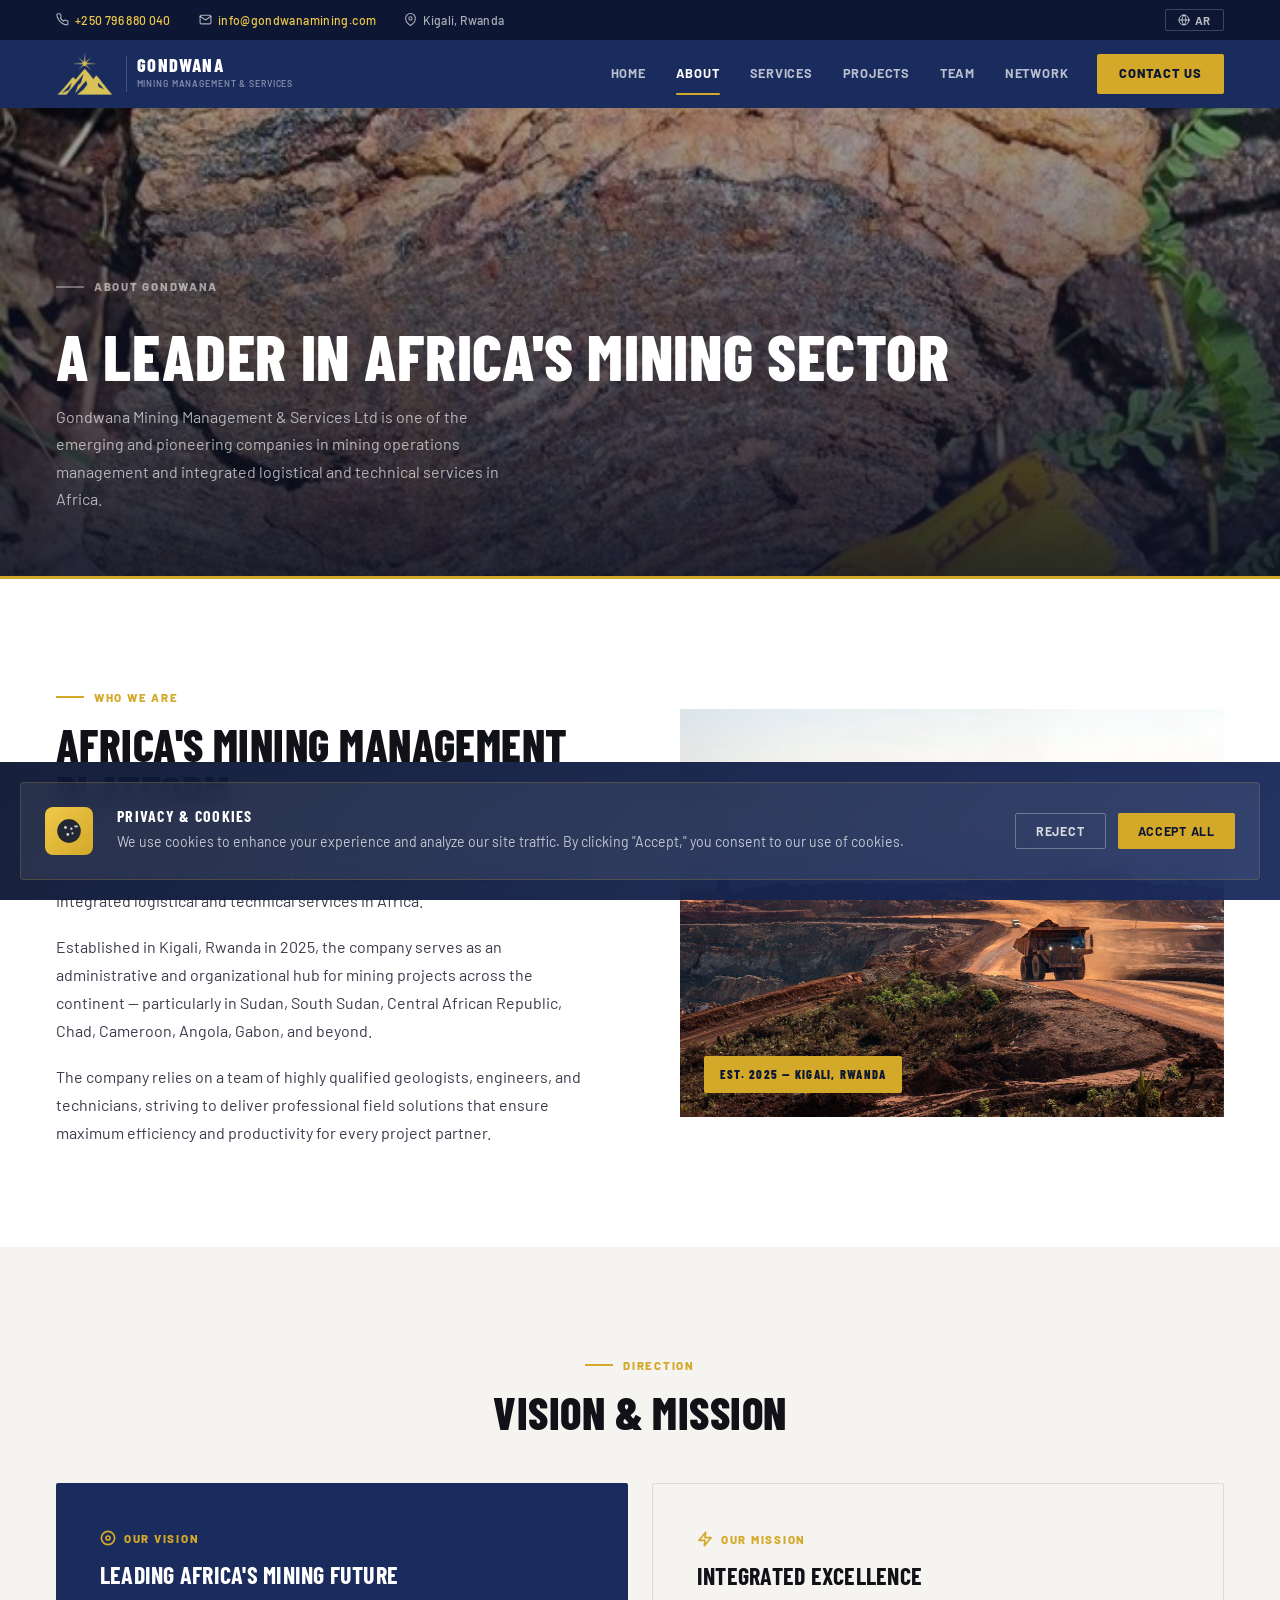
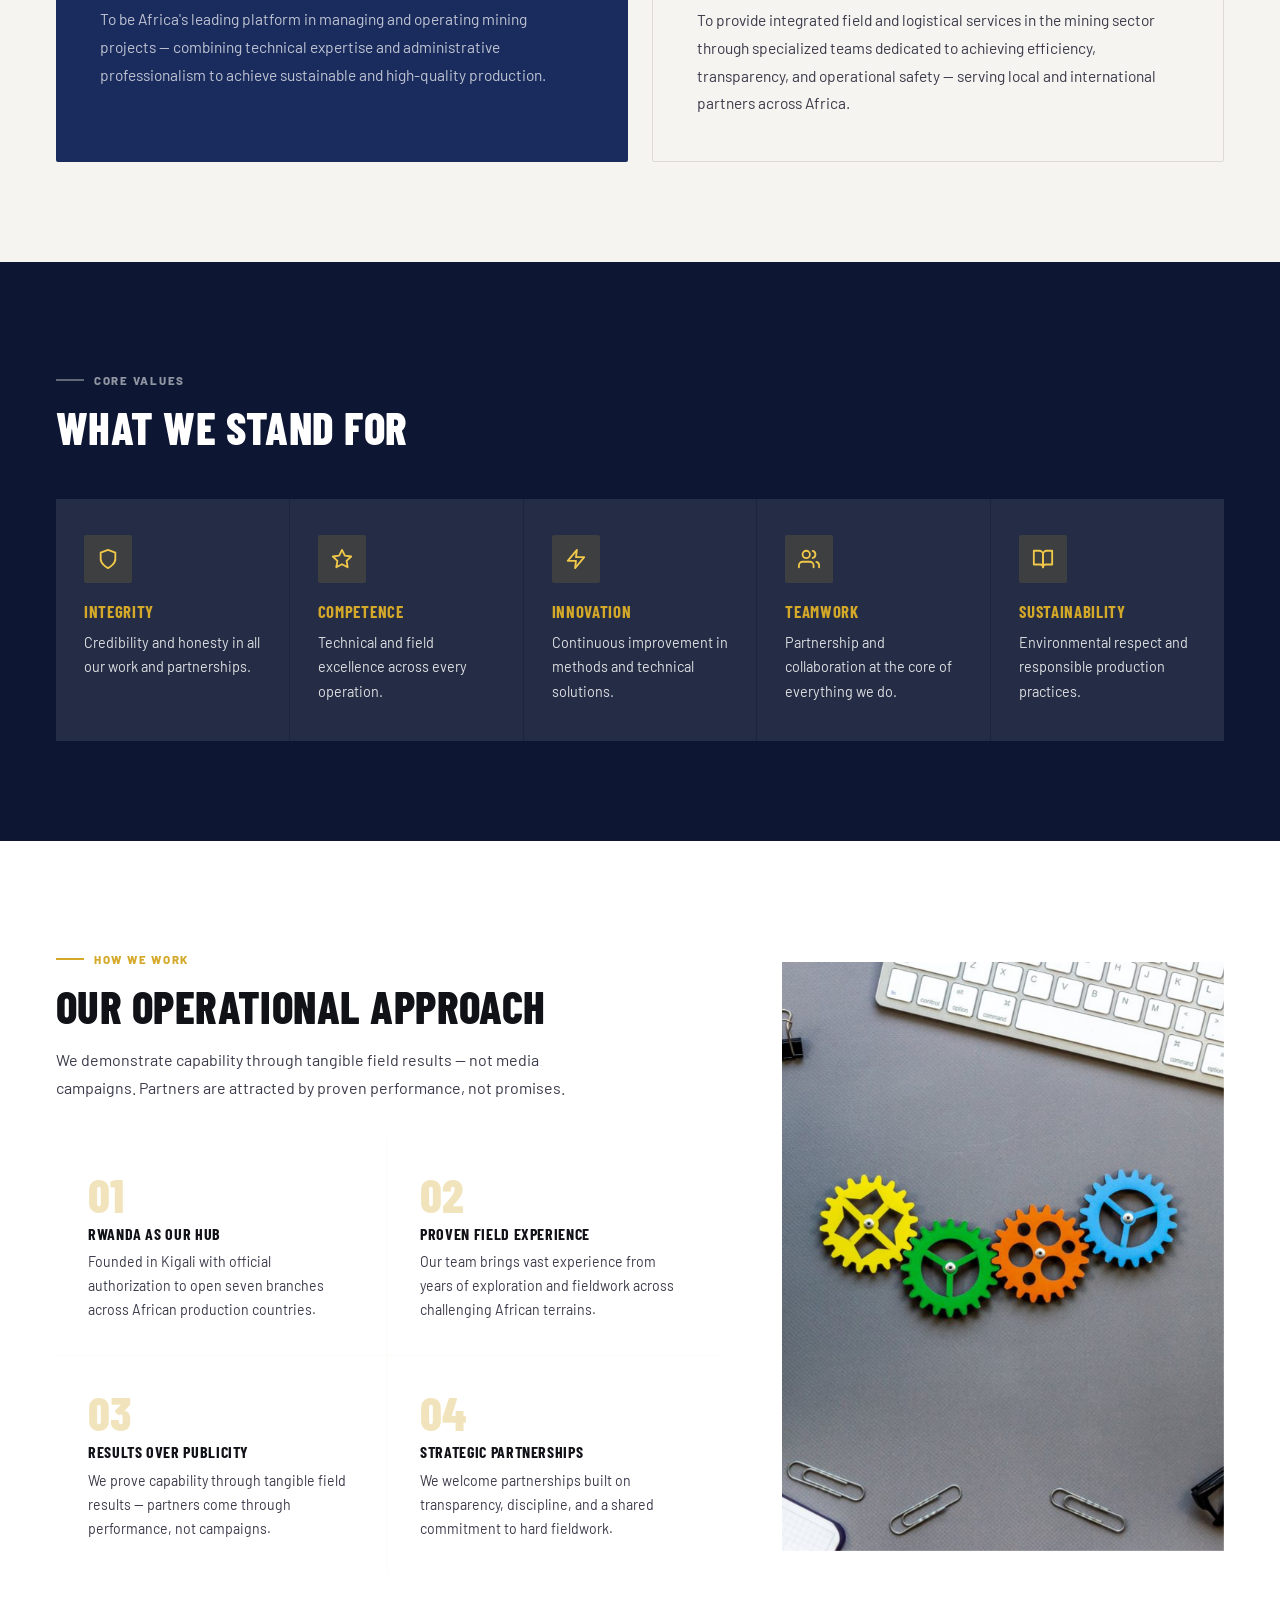
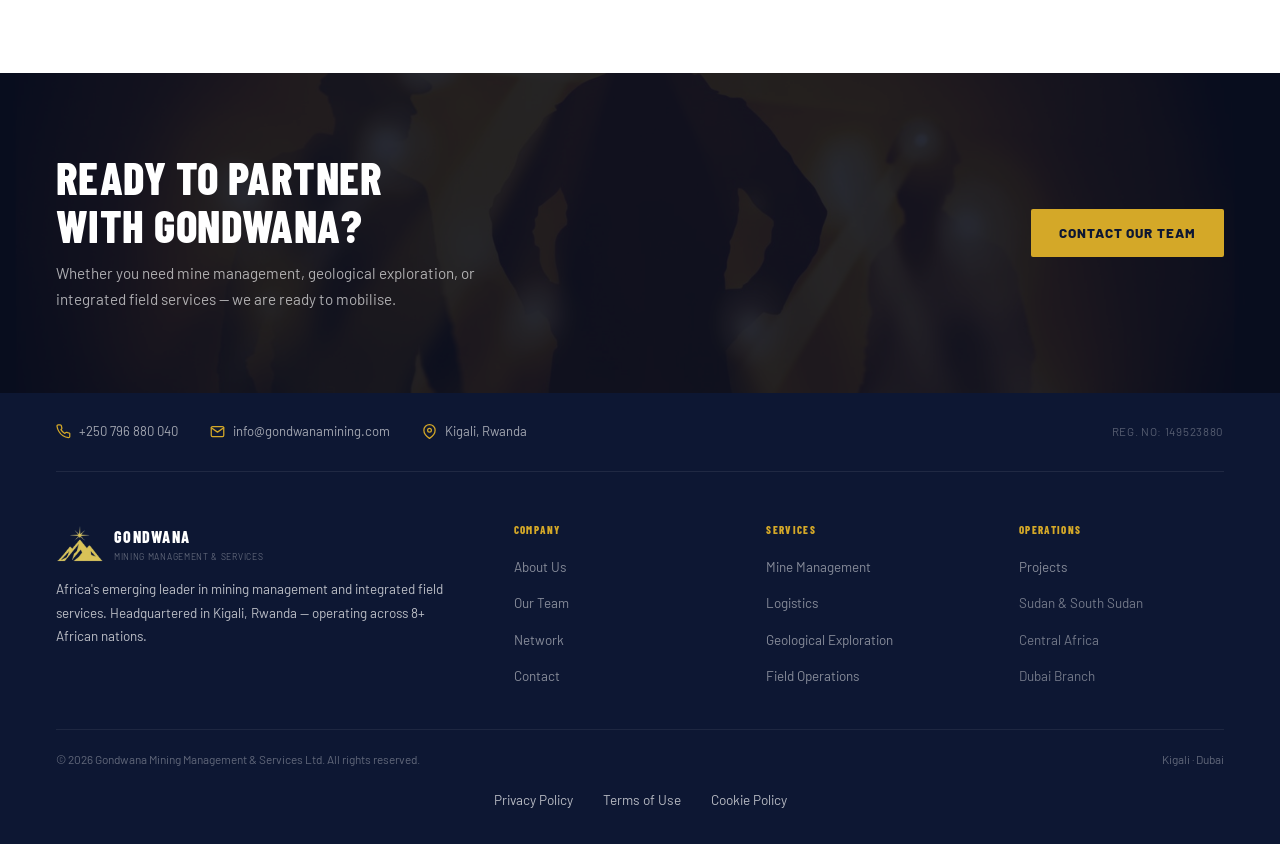
==== about.html @ 5a14c3c8 "Add Schema.org JSON-LD and improve image alt text for SEO and accessibility Schema.org Structured Da" ====
<!DOCTYPE html>
<html lang="en">
<head>
  <meta charset="UTF-8">
  <meta name="viewport" content="width=device-width, initial-scale=1.0">
  <title>About Us — Gondwana Mining</title>
  <meta name="description" content="Learn about Gondwana Mining Management & Services — our story, vision, mission and core values.">
  <link rel="stylesheet" href="css/style.css">
</head>
<body>

  <!-- COOKIE CONSENT -->
  <script src="/cookie-consent.js"></script>

  <!-- TOPBAR -->
  <div class="topbar">
    <div class="tb-left">
      <span class="tb-item">
        <svg xmlns="http://www.w3.org/2000/svg" width="13" height="13" viewBox="0 0 24 24" fill="none" stroke="currentColor" stroke-width="2" stroke-linecap="round" stroke-linejoin="round"><path d="M22 16.92v3a2 2 0 0 1-2.18 2 19.79 19.79 0 0 1-8.63-3.07A19.5 19.5 0 0 1 4.69 12 19.79 19.79 0 0 1 1.61 3.5 2 2 0 0 1 3.6 1.32h3a2 2 0 0 1 2 1.72c.127.96.361 1.903.7 2.81a2 2 0 0 1-.45 2.11L7.91 9a16 16 0 0 0 6.1 6.1l1.27-1.27a2 2 0 0 1 2.11-.45c.907.339 1.85.573 2.81.7A2 2 0 0 1 22 16.92z"/></svg>
        <a href="tel:+250796880040"><span data-i18n="topbar.phone">+250 796 880 040</span></a>
      </span>
      <span class="tb-item">
        <svg xmlns="http://www.w3.org/2000/svg" width="13" height="13" viewBox="0 0 24 24" fill="none" stroke="currentColor" stroke-width="2" stroke-linecap="round" stroke-linejoin="round"><path d="M4 4h16c1.1 0 2 .9 2 2v12c0 1.1-.9 2-2 2H4c-1.1 0-2-.9-2-2V6c0-1.1.9-2 2-2z"/><polyline points="22,6 12,13 2,6"/></svg>
        <a href="mailto:info@gondwanamining.com"><span data-i18n="topbar.email">info@gondwanamining.com</span></a>
      </span>
      <span class="tb-item">
        <svg xmlns="http://www.w3.org/2000/svg" width="13" height="13" viewBox="0 0 24 24" fill="none" stroke="currentColor" stroke-width="2" stroke-linecap="round" stroke-linejoin="round"><path d="M21 10c0 7-9 13-9 13s-9-6-9-13a9 9 0 0 1 18 0z"/><circle cx="12" cy="10" r="3"/></svg>
        <span data-i18n="topbar.location">Kigali, Rwanda</span>
      </span>
    </div>
    <div class="tb-right">
      <button class="lang-toggle">
        <svg xmlns="http://www.w3.org/2000/svg" width="12" height="12" viewBox="0 0 24 24" fill="none" stroke="currentColor" stroke-width="2" stroke-linecap="round" stroke-linejoin="round"><circle cx="12" cy="12" r="10"/><line x1="2" y1="12" x2="22" y2="12"/><path d="M12 2a15.3 15.3 0 0 1 4 10 15.3 15.3 0 0 1-4 10 15.3 15.3 0 0 1-4-10 15.3 15.3 0 0 1 4-10z"/></svg>
        <span>AR</span>
      </button>
    </div>
  </div>

  <!-- NAVBAR -->
  <nav class="navbar">
    <a href="index.html" class="logo-link">
      <img src="images/logo.png" alt="Gondwana Mining Logo" class="logo-img">
      <div class="logo-text">
        <span class="logo-name">Gondwana</span>
        <span class="logo-sub">Mining Management &amp; Services</span>
      </div>
    </a>
    <div class="nav-links">
      <a href="index.html" class="nav-link" data-i18n="nav.home">Home</a>
      <a href="about.html" class="nav-link" data-i18n="nav.about">About</a>
      <a href="services.html" class="nav-link" data-i18n="nav.services">Services</a>
      <a href="projects.html" class="nav-link" data-i18n="nav.projects">Projects</a>
      <a href="team.html" class="nav-link" data-i18n="nav.team">Team</a>
      <a href="network.html" class="nav-link" data-i18n="nav.network">Network</a>
      <a href="contact.html" class="nav-link nav-cta" data-i18n="nav.contact">Contact Us</a>
    </div>
    <button class="hamburger" aria-label="Menu">
      <span></span><span></span><span></span>
    </button>
  </nav>

  <!-- MOBILE NAV -->
  <div class="mobile-nav">
    <button class="mobile-close" aria-label="Close">&times;</button>
  <a href="index.html" class="nav-link" data-i18n="nav.home">Home</a>
  <a href="about.html" class="nav-link" data-i18n="nav.about">About</a>
  <a href="services.html" class="nav-link" data-i18n="nav.services">Services</a>
  <a href="projects.html" class="nav-link" data-i18n="nav.projects">Projects</a>
  <a href="team.html" class="nav-link" data-i18n="nav.team">Team</a>
  <a href="network.html" class="nav-link" data-i18n="nav.network">Network</a>
  <a href="contact.html" class="nav-link nav-cta" data-i18n="nav.contact">Contact Us</a>
    
    <!-- Language Toggle for Mobile -->
    <div class="mobile-lang-divider"></div>
    <button class="mobile-lang-toggle">
      <svg xmlns="http://www.w3.org/2000/svg" width="16" height="16" viewBox="0 0 24 24" fill="none" stroke="currentColor" stroke-width="2" stroke-linecap="round" stroke-linejoin="round"><circle cx="12" cy="12" r="10"/><line x1="2" y1="12" x2="22" y2="12"/><path d="M12 2a15.3 15.3 0 0 1 4 10 15.3 15.3 0 0 1-4 10 15.3 15.3 0 0 1-4-10 15.3 15.3 0 0 1 4-10z"/></svg>
      <span>Switch to Arabic</span>
    </button>
  </div>

<!-- PAGE HEADER -->
<div class="page-header">
  <div class="page-header-bg" style="background-image:url('images/mining1.jpg')"></div>
  <div class="page-header-overlay"></div>
  <div class="page-header-content">
    <div class="eyebrow eyebrow-white" data-i18n="about_intro.eyebrow">Our Story</div>
    <h1 data-i18n="about_intro.headline">About Gondwana</h1>
    <p data-i18n="about_intro.paragraph1">An emerging pioneer in Africa's mining sector — built on expertise, transparency, and field-proven results.</p>
  </div>
</div>
<hr class="gold-rule">

<!-- WHO WE ARE -->
<section class="section">
  <div class="inner">
    <div class="two-col">
      <div class="reveal-left">
        <div class="eyebrow" data-i18n="about.who_eyebrow">Who We Are</div>
        <h2 class="section-headline" data-i18n="about.who_headline">Africa's Mining Management Platform</h2>
        <p class="section-sub" style="margin-bottom:18px;" data-i18n="about.who_p1">Gondwana Mining Management &amp; Services Ltd is one of the emerging and pioneering companies in the field of mining operations management and integrated logistical and technical services in Africa.</p>
        <p class="section-sub" style="margin-bottom:18px;" data-i18n="about.who_p2">Established in Kigali, Rwanda in 2025, the company serves as an administrative and organizational hub for mining projects across the continent — particularly in Sudan, South Sudan, Central African Republic, Chad, Cameroon, Angola, Gabon, and beyond.</p>
        <p class="section-sub" data-i18n="about.who_p3">The company relies on a team of highly qualified geologists, engineers, and technicians, striving to deliver professional field solutions that ensure maximum efficiency and productivity for every project partner.</p>
      </div>
      <div class="reveal-right">
        <div class="img-with-badge img-block" style="aspect-ratio:4/3;">
          <img src="images/africa.jpg" alt="Map and visualization of Gondwana's operations across African nations including Sudan, South Sudan, and Central Africa" style="width:100%;height:100%;object-fit:cover;">
          <div class="img-badge" data-i18n="about_intro.badge">Est. 2025 — Kigali, Rwanda</div>
        </div>
      </div>
    </div>
  </div>
</section>

<!-- VISION & MISSION -->
<section class="section section-off">
  <div class="inner">
    <div class="reveal" style="text-align:center;margin-bottom:48px;">
      <div class="eyebrow" style="justify-content:center;" data-i18n="about.direction_eyebrow">Direction</div>
      <h2 class="section-headline" style="margin:0 auto;" data-i18n="about.direction_headline">Vision &amp; Mission</h2>
    </div>
    <div class="cards-2 reveal">
      <div style="background:var(--navy);padding:44px;border-radius:2px;">
        <div style="display:inline-flex;align-items:center;gap:8px;font-size:.72rem;font-weight:800;color:var(--gold);text-transform:uppercase;letter-spacing:.15em;margin-bottom:14px;">
          <svg xmlns="http://www.w3.org/2000/svg" width="16" height="16" viewBox="0 0 24 24" fill="none" stroke="currentColor" stroke-width="2.5" stroke-linecap="round" stroke-linejoin="round"><circle cx="12" cy="12" r="10"/><circle cx="12" cy="12" r="3"/></svg>
          <span data-i18n="about.vision_label">Our Vision</span>
        </div>
        <h2 style="color:var(--white);font-size:1.5rem;margin-bottom:18px;text-transform:uppercase;" data-i18n="about.vision_title">Leading Africa's Mining Future</h2>
        <p style="color:rgba(255,255,255,.72);line-height:1.8;font-size:.97rem;" data-i18n="about.vision_desc">To be Africa's leading platform in managing and operating mining projects — combining technical expertise and administrative professionalism to achieve sustainable and high-quality production.</p>
      </div>
      <div style="background:var(--off-white);padding:44px;border-radius:2px;border:1px solid var(--border);">
        <div style="display:inline-flex;align-items:center;gap:8px;font-size:.72rem;font-weight:800;color:var(--gold);text-transform:uppercase;letter-spacing:.15em;margin-bottom:14px;">
          <svg xmlns="http://www.w3.org/2000/svg" width="16" height="16" viewBox="0 0 24 24" fill="none" stroke="currentColor" stroke-width="2.5" stroke-linecap="round" stroke-linejoin="round"><polygon points="13 2 3 14 12 14 11 22 21 10 12 10 13 2"/></svg>
          <span data-i18n="about.mission_label">Our Mission</span>
        </div>
        <h2 style="font-size:1.5rem;margin-bottom:18px;text-transform:uppercase;" data-i18n="about.mission_title">Integrated Excellence</h2>
        <p style="color:var(--text-mid);line-height:1.8;font-size:.97rem;" data-i18n="about.mission_desc">To provide integrated field and logistical services in the mining sector through specialized teams dedicated to achieving efficiency, transparency, and operational safety — serving local and international partners across Africa.</p>
      </div>
    </div>
  </div>
</section>

<!-- VALUES -->
<section class="section section-dark">
  <div class="inner">
    <div class="reveal" style="margin-bottom:48px;">
      <div class="eyebrow eyebrow-white" data-i18n="about.values_eyebrow">Core Values</div>
      <h2 class="section-headline white" data-i18n="about.values_headline">What we stand for</h2>
    </div>
    <div class="cards-5 reveal">
      <div class="pillar-card dark">
        <div class="pillar-icon"><svg xmlns="http://www.w3.org/2000/svg" width="22" height="22" viewBox="0 0 24 24" fill="none" stroke="currentColor" stroke-width="2" stroke-linecap="round" stroke-linejoin="round"><path d="M12 22s8-4 8-10V5l-8-3-8 3v7c0 6 8 10 8 10z"/></svg></div>
        <h3 data-i18n="about.value1_title">Integrity</h3>
        <p data-i18n="about.value1_desc">Credibility and honesty in all our work and partnerships.</p>
      </div>
      <div class="pillar-card dark delay-1">
        <div class="pillar-icon"><svg xmlns="http://www.w3.org/2000/svg" width="22" height="22" viewBox="0 0 24 24" fill="none" stroke="currentColor" stroke-width="2" stroke-linecap="round" stroke-linejoin="round"><polygon points="12 2 15.09 8.26 22 9.27 17 14.14 18.18 21.02 12 17.77 5.82 21.02 7 14.14 2 9.27 8.91 8.26 12 2"/></svg></div>
        <h3 data-i18n="about.value2_title">Competence</h3>
        <p data-i18n="about.value2_desc">Technical and field excellence across every operation.</p>
      </div>
      <div class="pillar-card dark delay-2">
        <div class="pillar-icon"><svg xmlns="http://www.w3.org/2000/svg" width="22" height="22" viewBox="0 0 24 24" fill="none" stroke="currentColor" stroke-width="2" stroke-linecap="round" stroke-linejoin="round"><polygon points="13 2 3 14 12 14 11 22 21 10 12 10 13 2"/></svg></div>
        <h3 data-i18n="about.value3_title">Innovation</h3>
        <p data-i18n="about.value3_desc">Continuous improvement in methods and technical solutions.</p>
      </div>
      <div class="pillar-card dark delay-3">
        <div class="pillar-icon"><svg xmlns="http://www.w3.org/2000/svg" width="22" height="22" viewBox="0 0 24 24" fill="none" stroke="currentColor" stroke-width="2" stroke-linecap="round" stroke-linejoin="round"><path d="M17 21v-2a4 4 0 0 0-4-4H5a4 4 0 0 0-4 4v2"/><circle cx="9" cy="7" r="4"/><path d="M23 21v-2a4 4 0 0 0-3-3.87"/><path d="M16 3.13a4 4 0 0 1 0 7.75"/></svg></div>
        <h3 data-i18n="about.value4_title">Teamwork</h3>
        <p data-i18n="about.value4_desc">Partnership and collaboration at the core of everything we do.</p>
      </div>
      <div class="pillar-card dark delay-4">
        <div class="pillar-icon"><svg xmlns="http://www.w3.org/2000/svg" width="22" height="22" viewBox="0 0 24 24" fill="none" stroke="currentColor" stroke-width="2" stroke-linecap="round" stroke-linejoin="round"><path d="M2 3h6a4 4 0 0 1 4 4v14a3 3 0 0 0-3-3H2z"/><path d="M22 3h-6a4 4 0 0 0-4 4v14a3 3 0 0 1 3-3h7z"/></svg></div>
        <h3 data-i18n="about.value5_title">Sustainability</h3>
        <p data-i18n="about.value5_desc">Environmental respect and responsible production practices.</p>
      </div>
    </div>
  </div>
</section>

<!-- APPROACH -->
<section class="section">
  <div class="inner">
    <div class="two-col-wide">
      <div class="reveal-left">
        <div class="eyebrow" data-i18n="about.approach_eyebrow">How We Work</div>
        <h2 class="section-headline" data-i18n="about.approach_headline">Our Operational Approach</h2>
        <p class="section-sub" style="margin-bottom:36px;" data-i18n="about.approach_intro">We demonstrate capability through tangible field results — not media campaigns. Partners are attracted by proven performance, not promises.</p>
        <div class="achievements" style="margin-top:0;">
          <div class="achievement-item">
            <div class="achievement-num">01</div>
            <h4 data-i18n="about.approach1_title">Rwanda as Our Hub</h4>
            <p data-i18n="about.approach1_desc">Founded in Kigali with official authorization to open seven branches across African production countries.</p>
          </div>
          <div class="achievement-item">
            <div class="achievement-num">02</div>
            <h4 data-i18n="about.approach2_title">Proven Field Experience</h4>
            <p data-i18n="about.approach2_desc">Our team brings vast experience from years of exploration and fieldwork across challenging African terrains.</p>
          </div>
          <div class="achievement-item">
            <div class="achievement-num">03</div>
            <h4 data-i18n="about.approach3_title">Results Over Publicity</h4>
            <p data-i18n="about.approach3_desc">We prove capability through tangible field results — partners come through performance, not campaigns.</p>
          </div>
          <div class="achievement-item">
            <div class="achievement-num">04</div>
            <h4 data-i18n="about.approach4_title">Strategic Partnerships</h4>
            <p data-i18n="about.approach4_desc">We welcome partnerships built on transparency, discipline, and a shared commitment to hard fieldwork.</p>
          </div>
        </div>
      </div>
      <div class="reveal-right">
        <div class="img-block" style="aspect-ratio:3/4;">
          <img src="images/team.jpg" alt="Gondwana founding team members - geologists, engineers and mining specialists with African mining expertise" style="width:100%;height:100%;object-fit:cover;">
        </div>
      </div>
    </div>
  </div>
</section>

<!-- CTA -->
<div class="cta-section">
  <div class="cta-bg" style="background-image:url('images/hero.jpg')"></div>
  <div class="cta-overlay"></div>
  <div class="cta-content">
    <div>
      <h2 data-i18n="cta.headline">Ready to Work<br>With Our Team?</h2>
      <p data-i18n="cta.subheadline">Get in touch and let's discuss how Gondwana can support your next mining project across Africa.</p>
    </div>
    <a href="contact.html" class="btn btn-gold" data-i18n="cta.ctaBtn">Contact Us <svg xmlns="http://www.w3.org/2000/svg" width="16" height="16" viewBox="0 0 24 24" fill="none" stroke="currentColor" stroke-width="2.5" stroke-linecap="round" stroke-linejoin="round"><path d="m9 18 6-6-6-6"/></svg></a>
  </div>
</div>

<!-- FOOTER -->
<footer class="footer">
  <div class="inner">
    <div class="footer-top">
      <div class="footer-contact-strip">
        <div class="footer-contact-item"><svg xmlns="http://www.w3.org/2000/svg" width="15" height="15" viewBox="0 0 24 24" fill="none" stroke="currentColor" stroke-width="2" stroke-linecap="round" stroke-linejoin="round"><path d="M22 16.92v3a2 2 0 0 1-2.18 2 19.79 19.79 0 0 1-8.63-3.07A19.5 19.5 0 0 1 4.69 12 19.79 19.79 0 0 1 1.61 3.5 2 2 0 0 1 3.6 1.32h3a2 2 0 0 1 2 1.72c.127.96.361 1.903.7 2.81a2 2 0 0 1-.45 2.11L7.91 9a16 16 0 0 0 6.1 6.1l1.27-1.27a2 2 0 0 1 2.11-.45c.907.339 1.85.573 2.81.7A2 2 0 0 1 22 16.92z"/></svg><a href="tel:+250796880040"><span data-i18n="footer.phone">+250 796 880 040</span></a></div>
        <div class="footer-contact-item"><svg xmlns="http://www.w3.org/2000/svg" width="15" height="15" viewBox="0 0 24 24" fill="none" stroke="currentColor" stroke-width="2" stroke-linecap="round" stroke-linejoin="round"><path d="M4 4h16c1.1 0 2 .9 2 2v12c0 1.1-.9 2-2 2H4c-1.1 0-2-.9-2-2V6c0-1.1.9-2 2-2z"/><polyline points="22,6 12,13 2,6"/></svg><a href="mailto:info@gondwanamining.com"><span data-i18n="footer.email">info@gondwanamining.com</span></a></div>
        <div class="footer-contact-item"><svg xmlns="http://www.w3.org/2000/svg" width="15" height="15" viewBox="0 0 24 24" fill="none" stroke="currentColor" stroke-width="2" stroke-linecap="round" stroke-linejoin="round"><path d="M21 10c0 7-9 13-9 13s-9-6-9-13a9 9 0 0 1 18 0z"/><circle cx="12" cy="10" r="3"/></svg><span data-i18n="footer.location">Kigali, Rwanda</span></div>
      </div>
      <span style="font-size:.72rem;color:rgba(255,255,255,.3);letter-spacing:.06em;text-transform:uppercase;" data-i18n="footer.regNo">Reg. No: 149523880</span>
    </div>
    <div class="footer-grid">
      <div>
        <div class="footer-logo-row">
          <img src="images/logo.png" alt="Gondwana" class="footer-logo-img">
          <div><div class="footer-brand-name">Gondwana</div><div style="font-size:.54rem;color:rgba(255,255,255,.35);text-transform:uppercase;letter-spacing:.08em;">Mining Management &amp; Services</div></div>
        </div>
        <p data-i18n="footer.tagline">Africa's emerging leader in mining management and integrated field services. Headquartered in Kigali, Rwanda — operating across 8+ African nations.</p>
      </div>
      <div class="footer-col"><h4 data-i18n="footer.company_heading">Company</h4><ul><li><a href="about.html" data-i18n="footer.company_about">About Us</a></li><li><a href="team.html" data-i18n="footer.company_team">Our Team</a></li><li><a href="network.html" data-i18n="footer.company_network">Network</a></li><li><a href="contact.html" data-i18n="footer.company_contact">Contact</a></li></ul></div>
      <div class="footer-col"><h4 data-i18n="footer.services_heading">Services</h4><ul><li><a href="services.html" data-i18n="footer.services_mine">Mine Management</a></li><li><a href="services.html" data-i18n="footer.services_logistics">Logistics</a></li><li><a href="services.html" data-i18n="footer.services_exploration">Geological Exploration</a></li><li><a href="services.html" data-i18n="footer.services_field">Field Operations</a></li></ul></div>
      <div class="footer-col"><h4 data-i18n="footer.operations_heading">Operations</h4><ul><li><a href="projects.html" data-i18n="footer.operations_projects">Projects</a></li><li><span data-i18n="footer.operations_sudan">Sudan &amp; South Sudan</span></li><li><span data-i18n="footer.operations_central">Central Africa</span></li><li><span data-i18n="footer.operations_dubai">Dubai Branch</span></li></ul></div>
    </div>
    <div class="footer-bottom" style="flex-wrap:wrap;gap:20px;">
      <span data-i18n="footer.copyright">&copy; 2026 Gondwana Mining Management &amp; Services Ltd. All rights reserved.</span>
      <span data-i18n="footer.locations">Kigali &middot; Dubai</span>
      <div style="width:100%;text-align:center;font-size:0.85rem;color:rgba(255,255,255,.5);"><a href="privacy.html" style="color:rgba(255,255,255,.7);text-decoration:none;margin:0 15px;">Privacy Policy</a><a href="terms.html" style="color:rgba(255,255,255,.7);text-decoration:none;margin:0 15px;">Terms of Use</a><a href="cookie-policy.html" style="color:rgba(255,255,255,.7);text-decoration:none;margin:0 15px;">Cookie Policy</a></div>
    </div>
  </div>
</footer>
<script src="js/main.js"></script>
</body>
</html>
---- css/style.css ----
@import url('https://fonts.googleapis.com/css2?family=Barlow:ital,wght@0,300;0,400;0,500;0,600;0,700;0,800;1,300;1,400&family=Barlow+Condensed:wght@300;400;600;700;800&family=Noto+Kufi+Arabic:wght@300;400;600;700&display=swap');

:root {
  --navy:#1a2b5e; --navy-dark:#0d1733; --navy-mid:#1e3170;
  --gold:#d4a828; --gold-light:#f0c84a; --gold-dim:#b8901e;
  --white:#ffffff; --off-white:#f5f4f0; --light-gray:#ebebeb;
  --text:#111118; --text-mid:#3a3a4a; --text-light:#6a6a7e;
  --border:#dddbd4;
  --shadow-sm:0 2px 12px rgba(0,0,0,.06);
  --shadow-md:0 6px 32px rgba(0,0,0,.10);
  --shadow-lg:0 16px 56px rgba(0,0,0,.16);
}
*,*::before,*::after{box-sizing:border-box;margin:0;padding:0;}
html{scroll-behavior:smooth;font-size:16px;}
body{font-family:'Barlow',sans-serif;color:var(--text);background:var(--white);overflow-x:hidden;line-height:1.65;-webkit-font-smoothing:antialiased;}
body.rtl{font-family:'Noto Kufi Arabic','Barlow',sans-serif;direction:rtl;}
h1,h2,h3,h4,h5{font-family:'Barlow Condensed',sans-serif;font-weight:700;color:var(--text);line-height:1.05;letter-spacing:.01em;}
body.rtl h1,body.rtl h2,body.rtl h3,body.rtl h4{font-family:'Noto Kufi Arabic',sans-serif;letter-spacing:0;}
img{display:block;max-width:100%;height:auto;}
a{text-decoration:none;color:inherit;}
ul{list-style:none;}
button{cursor:pointer;font-family:inherit;border:none;background:none;}

/* TOPBAR */
.topbar{background:var(--navy-dark);color:rgba(255,255,255,.65);font-size:.76rem;font-weight:500;padding:0 56px;height:40px;display:flex;align-items:center;justify-content:space-between;letter-spacing:.03em;}
.topbar a{color:var(--gold-light);transition:opacity .15s;}
.topbar a:hover{opacity:.8;}
.tb-left{display:flex;gap:28px;align-items:center;}
.tb-item{display:flex;align-items:center;gap:6px;}
.tb-right{display:flex;align-items:center;gap:12px;}
.lang-toggle{display:flex;align-items:center;gap:5px;padding:3px 12px;border:1px solid rgba(255,255,255,.2);border-radius:2px;background:transparent;color:#ffffffb3;font-size:.72rem;font-weight:700;letter-spacing:.06em;text-transform:uppercase;transition:all .2s cubic-bezier(.25,.46,.45,.94);}
.lang-toggle:hover{border-color:var(--gold);color:var(--gold-light);}
.lang-toggle svg{color:#ffffffb3;}

/* NAVBAR */
.navbar{position:sticky;top:0;z-index:900;background:var(--navy);padding:0 56px;height:68px;display:flex;align-items:center;justify-content:space-between;}
.logo-link{display:flex;align-items:center;gap:12px;text-decoration:none;}
.logo-img{height:48px;width:auto;object-fit:contain;}
.logo-text{display:flex;flex-direction:column;padding-left:10px;border-left:1px solid rgba(255,255,255,.18);}
body.rtl .logo-text{padding-left:0;padding-right:10px;border-left:none;border-right:1px solid rgba(255,255,255,.18);}
.logo-name{font-family:'Barlow Condensed',sans-serif;font-size:1.15rem;font-weight:800;color:var(--white);letter-spacing:.08em;text-transform:uppercase;line-height:1;}
.logo-sub{font-size:.55rem;color:rgba(255,255,255,.45);text-transform:uppercase;letter-spacing:.1em;margin-top:3px;font-weight:600;}
.nav-links{display:flex;align-items:center;gap:0;}
.nav-link{padding:8px 15px;font-family:'Barlow',sans-serif;font-size:.8rem;font-weight:700;color:rgba(255,255,255,.7);text-transform:uppercase;letter-spacing:.06em;transition:color .2s cubic-bezier(.25,.46,.45,.94);position:relative;}
.nav-link:hover,.nav-link.active{color:var(--white);}
.nav-link.active::after{content:'';position:absolute;bottom:-2px;left:15px;right:15px;height:2px;background:var(--gold);border-radius:1px;}
.nav-cta{margin-left:14px;padding:9px 22px !important;background:var(--gold);color:var(--navy-dark) !important;font-weight:800 !important;border-radius:2px;transition:background .2s cubic-bezier(.25,.46,.45,.94),transform .2s cubic-bezier(.25,.46,.45,.94) !important;}
.nav-cta:hover{background:var(--gold-light) !important;transform:translateY(-1px);}
.nav-cta.active::after{display:none;}
body.rtl .nav-cta{margin-left:0;margin-right:14px;}
.hamburger{display:none;flex-direction:column;gap:5px;padding:4px;}
.hamburger span{display:block;width:24px;height:2px;background:var(--white);border-radius:1px;transition:all .3s;}
.mobile-nav{display:none;position:fixed;inset:0;z-index:950;background:var(--navy-dark);flex-direction:column;align-items:flex-start;justify-content:center;padding:48px;gap:4px;}
.mobile-nav.open{display:flex;}
.mobile-nav .nav-link{font-size:1.5rem;color:rgba(255,255,255,.7);padding:10px 0;}
.mobile-nav .nav-link:hover{color:var(--white);}
.mobile-nav .nav-cta{margin-left:0;margin-top:20px;display:inline-flex;}
.mobile-close{position:absolute;top:20px;right:24px;color:rgba(255,255,255,.6);font-size:1.6rem;line-height:1;}
body.rtl .mobile-close{right:auto;left:24px;}

/* BUTTONS */
.btn{display:inline-flex;align-items:center;gap:8px;padding:13px 28px;font-family:'Barlow',sans-serif;font-size:.84rem;font-weight:800;text-transform:uppercase;letter-spacing:.07em;border-radius:2px;transition:all .24s cubic-bezier(.25,.46,.45,.94);border:none;}
.btn svg{flex-shrink:0;}
.btn-gold{background:var(--gold);color:var(--navy-dark);}
.btn-gold:hover{background:var(--gold-light);transform:translateY(-1px);box-shadow:0 4px 20px rgba(212,168,40,.3);}
.btn-white{background:var(--white);color:var(--navy-dark);}
.btn-white:hover{background:var(--off-white);transform:translateY(-1px);}
.btn-outline-white{background:transparent;color:var(--white);border:1.5px solid rgba(255,255,255,.4);}
.btn-outline-white:hover{border-color:var(--white);background:rgba(255,255,255,.06);}
.btn-outline-navy{background:transparent;color:var(--navy);border:1.5px solid var(--navy);}
.btn-outline-navy:hover{background:var(--navy);color:var(--white);}
.btn-navy{background:var(--navy);color:var(--white);}
.btn-navy:hover{background:var(--navy-mid);transform:translateY(-1px);}

/* HERO */
.hero{position:relative;min-height:88vh;display:flex;align-items:flex-end;overflow:hidden;}
.hero-bg{position:absolute;inset:0;background-size:cover;background-position:center top;background-repeat:no-repeat;}
.hero-overlay{position:absolute;inset:0;background:linear-gradient(180deg,rgba(10,15,35,.25) 0%,rgba(10,15,35,.7) 55%,rgba(10,15,35,.95) 100%);}
.hero-content{position:relative;width:100%;max-width:1300px;margin:0 auto;padding:0 56px 72px;}
.hero-eyebrow{display:flex;align-items:center;gap:12px;font-size:.72rem;font-weight:800;color:var(--gold);text-transform:uppercase;letter-spacing:.15em;margin-bottom:18px;}
.hero-eyebrow::before{content:'';display:block;width:32px;height:2px;background:var(--gold);}
body.rtl .hero-eyebrow::before{display:none;}
body.rtl .hero-eyebrow::after{content:'';display:block;width:32px;height:2px;background:var(--gold);}
.hero h1{font-size:clamp(2.8rem,6vw,5.2rem);font-weight:800;color:var(--white);line-height:1.0;max-width:820px;margin-bottom:24px;text-transform:uppercase;}
.hero-sub{font-size:1.08rem;color:rgba(255,255,255,.72);max-width:520px;line-height:1.72;margin-bottom:40px;font-weight:400;}
.hero-actions{display:flex;gap:14px;flex-wrap:wrap;margin-bottom:64px;}
.hero-stats{display:flex;gap:48px;border-top:1px solid rgba(255,255,255,.14);padding-top:32px;flex-wrap:wrap;}
.stat{display:flex;flex-direction:column;gap:4px;}
.stat-n{font-family:'Barlow Condensed',sans-serif;font-size:2.2rem;font-weight:800;color:var(--gold-light);line-height:1;}
.stat-l{font-size:.68rem;font-weight:700;color:rgba(255,255,255,.5);text-transform:uppercase;letter-spacing:.08em;}

/* SECTION */
.section{padding:100px 56px;}
.section-sm{padding:64px 56px;}
.section-dark{background:var(--navy-dark);}
.section-navy{background:var(--navy);}
.section-off{background:var(--off-white);}
.inner{max-width:1300px;margin:0 auto;}

/* EYEBROW */
.eyebrow{display:inline-flex;align-items:center;gap:10px;font-size:.72rem;font-weight:800;color:var(--gold);text-transform:uppercase;letter-spacing:.15em;margin-bottom:14px;}
.eyebrow::before{content:'';display:block;width:28px;height:2px;background:var(--gold);}
body.rtl .eyebrow::before{display:none;}
body.rtl .eyebrow::after{content:'';display:block;width:28px;height:2px;background:var(--gold);}
.eyebrow-white{color:rgba(255,255,255,.55);}
.eyebrow-white::before,.eyebrow-white::after{background:rgba(255,255,255,.35);}
.section-headline{font-size:clamp(2rem,3.5vw,3.2rem);font-weight:800;text-transform:uppercase;line-height:1.05;margin-bottom:16px;max-width:760px;}
.section-headline.white{color:var(--white);}
.section-sub{color:var(--text-mid);font-size:1rem;line-height:1.75;max-width:560px;}
.section-sub.white{color:rgba(255,255,255,.68);}

/* PAGE HEADER */
.page-header{position:relative;overflow:hidden;min-height:52vh;display:flex;align-items:flex-end;}
.page-header-bg{position:absolute;inset:0;background-size:cover;background-position:center;}
.page-header-overlay{position:absolute;inset:0;background:linear-gradient(180deg,rgba(10,15,35,.35) 0%,rgba(10,15,35,.88) 100%);}
.page-header-content{position:relative;width:100%;max-width:1300px;margin:0 auto;padding:0 56px 64px;}
.page-header h1{font-size:clamp(2.4rem,5vw,4.2rem);font-weight:800;text-transform:uppercase;color:var(--white);margin-top:12px;}
.page-header p{color:rgba(255,255,255,.65);font-size:1rem;margin-top:14px;max-width:480px;line-height:1.7;}

/* GOLD RULE / TICKER */
.gold-rule{height:3px;background:var(--gold);border:none;margin:0;}
.feature-strip{background:var(--gold);overflow:hidden;height:48px;display:flex;}
.feature-strip-inner{display:flex;align-items:center;white-space:nowrap;animation:ticker 32s linear infinite;gap:0;}
.feature-item{display:flex;align-items:center;gap:10px;font-family:'Barlow Condensed',sans-serif;font-size:.85rem;font-weight:800;text-transform:uppercase;letter-spacing:.08em;color:var(--navy-dark);padding:0 40px;border-right:1px solid rgba(0,0,0,.12);height:48px;}
@keyframes ticker{from{transform:translateX(0);}to{transform:translateX(-50%);}}

/* LAYOUT */
.two-col{display:grid;grid-template-columns:1fr 1fr;gap:80px;align-items:center;}
.two-col-wide{display:grid;grid-template-columns:3fr 2fr;gap:64px;align-items:center;}

/* IMAGE */
.img-block{overflow:hidden;}
.img-block img{width:100%;object-fit:cover;display:block;transition:transform .5s cubic-bezier(.25,.46,.45,.94);will-change:transform;}
.img-block:hover img{transform:scale(1.03);}
.img-with-badge{position:relative;}
.img-badge{position:absolute;bottom:24px;left:24px;background:var(--gold);color:var(--navy-dark);font-family:'Barlow Condensed',sans-serif;font-size:.78rem;font-weight:800;text-transform:uppercase;letter-spacing:.1em;padding:8px 16px;border-radius:2px;}
body.rtl .img-badge{left:auto;right:24px;}

/* CARDS */
.cards-4{display:grid;grid-template-columns:repeat(4,1fr);gap:1px;background:#dddbd412;}
.cards-5{display:grid;grid-template-columns:repeat(5,1fr);gap:1px;background:#dddbd412;}
.cards-3{display:grid;grid-template-columns:repeat(3,1fr);gap:24px;}
.cards-2{display:grid;grid-template-columns:repeat(2,1fr);gap:24px;}

.pillar-card{background:var(--white);padding:36px 28px;transition:background .24s cubic-bezier(.25,.46,.45,.94);}
.pillar-card:hover{background:var(--off-white);}
.pillar-icon{width:48px;height:48px;background:var(--navy);color:var(--gold-light);display:flex;align-items:center;justify-content:center;border-radius:2px;margin-bottom:20px;}
.pillar-card h3{font-size:1.05rem;margin-bottom:10px;text-transform:uppercase;letter-spacing:.04em;}
.pillar-card p{font-size:.9rem;color:var(--text-mid);line-height:1.72;}
.pillar-card.dark{background:#ffffff0a;}
.pillar-card.dark:hover{background:#ffffff14;}
.pillar-card.dark h3{color:#d4a828;}
.pillar-card.dark.delay-1 h3{color:#d4a828;}
.pillar-card.dark.delay-2 h3{color:#d4a828;}
.pillar-card.dark.delay-3 h3{color:#d4a828;}
.pillar-card.dark.delay-4 h3{color:#d4a828;}
.pillar-card.dark p{color:rgba(255,255,255,.85);}
.pillar-card.dark .pillar-icon{background:rgba(212,168,40,.15);}

/* SERVICE IMAGE CARDS */
.service-cards{display:grid;grid-template-columns:repeat(2,1fr);gap:2px;background:var(--navy-dark);}
.service-card{position:relative;overflow:hidden;aspect-ratio:3/2;cursor:pointer;}
.service-card img{width:100%;height:100%;object-fit:cover;display:block;transition:transform .5s cubic-bezier(.25,.46,.45,.94),opacity .3s cubic-bezier(.25,.46,.45,.94);opacity:.72;will-change:transform,opacity;}
.service-card:hover img{transform:scale(1.05);opacity:.88;}
.service-card-label{position:absolute;inset:0;display:flex;flex-direction:column;justify-content:flex-end;padding:28px;background:linear-gradient(to top,rgba(10,15,35,.88) 0%,transparent 60%);}
.service-card-label .eyebrow{margin-bottom:6px;}
.service-card-label h3{font-size:1.4rem;font-weight:800;text-transform:uppercase;color:var(--white);line-height:1.1;}
.service-card-arrow{margin-top:10px;color:var(--gold);transition:transform .2s;}
.service-card:hover .service-card-arrow{transform:translateX(6px);}
body.rtl .service-card:hover .service-card-arrow{transform:translateX(-6px);}

/* PROJECT CARDS */
.project-card{background:var(--white);border:1px solid var(--border);border-radius:2px;overflow:hidden;transition:box-shadow .24s cubic-bezier(.25,.46,.45,.94),transform .24s cubic-bezier(.25,.46,.45,.94);will-change:box-shadow,transform;}
.project-card:hover{box-shadow:var(--shadow-lg);transform:translateY(-4px);}
.project-img{aspect-ratio:16/9;overflow:hidden;}
.project-img img{width:100%;height:100%;object-fit:cover;display:block;transition:transform .4s cubic-bezier(.25,.46,.45,.94);will-change:transform;}
.project-card:hover .project-img img{transform:scale(1.05);}
.project-body{padding:28px;}
.project-tag{display:inline-block;font-size:.68rem;font-weight:800;text-transform:uppercase;letter-spacing:.1em;color:var(--gold);background:rgba(212,168,40,.1);padding:3px 10px;border-radius:2px;margin-bottom:10px;}
.project-body h3{font-size:1.2rem;margin-bottom:10px;text-transform:uppercase;}
.project-body p{font-size:.88rem;color:var(--text-mid);line-height:1.7;margin-bottom:18px;}
.project-link{display:inline-flex;align-items:center;gap:6px;font-size:.78rem;font-weight:800;text-transform:uppercase;letter-spacing:.07em;color:var(--navy);transition:gap .18s,color .18s;}
.project-link:hover{gap:10px;color:var(--gold-dim);}

/* TEAM */
.team-grid{display:grid;grid-template-columns:repeat(4,1fr);gap:2px;background:var(--light-gray);}
.team-card{background:var(--white);overflow:hidden;}
.team-photo{aspect-ratio:3/4;overflow:hidden;position:relative;background:var(--navy);}
.team-photo img{width:100%;height:100%;object-fit:cover;display:block;opacity:.85;transition:opacity .3s;}
.team-card:hover .team-photo img{opacity:1;}
.team-overlay{position:absolute;inset:0;background:linear-gradient(to top,rgba(10,15,35,.7) 0%,transparent 50%);}
.team-body{padding:22px 20px;border-top:2px solid var(--gold);}
.team-body h3{font-size:1rem;text-transform:uppercase;letter-spacing:.04em;margin-bottom:4px;}
.team-role{font-size:.76rem;font-weight:700;text-transform:uppercase;letter-spacing:.07em;color:var(--gold-dim);}

/* ACHIEVEMENTS */
.achievements{display:grid;grid-template-columns:1fr 1fr;gap:2px;background:#dddbd412;}
.achievement-item{background:var(--white);padding:32px;transition:background .2s;}
.achievement-item:hover{background:var(--off-white);}
.achievement-num{font-family:'Barlow Condensed',sans-serif;font-size:3rem;font-weight:800;color:var(--gold);opacity:.3;line-height:1;margin-bottom:8px;}
.achievement-item h4{font-size:1rem;text-transform:uppercase;letter-spacing:.04em;margin-bottom:8px;}
.achievement-item p{font-size:.88rem;color:var(--text-mid);line-height:1.7;}

/* HIGHLIGHT */
.highlight-block{background:var(--navy);padding:40px 44px;border-left:4px solid var(--gold);display:flex;gap:20px;align-items:flex-start;}
body.rtl .highlight-block{border-left:none;border-right:4px solid var(--gold);}
.highlight-block svg{color:var(--gold);flex-shrink:0;margin-top:2px;}
.highlight-block p{color:rgba(255,255,255,.85);font-size:1rem;line-height:1.75;font-style:italic;}

/* NETWORK */
.countries-grid{display:grid;grid-template-columns:repeat(4,1fr);gap:1px;background:rgba(255,255,255,.1);}
.country-item{background:rgba(255,255,255,.04);padding:24px 20px;display:flex;align-items:center;gap:12px;transition:background .2s;}
.country-item:hover{background:rgba(255,255,255,.1);}
.country-dot{width:8px;height:8px;border-radius:50%;background:var(--gold);flex-shrink:0;}
.country-item span{font-size:.86rem;font-weight:700;color:var(--white);text-transform:uppercase;letter-spacing:.05em;}
.offices-grid{display:grid;grid-template-columns:1fr 1fr;gap:2px;background:rgba(255,255,255,.1);}
.office-item{background:rgba(255,255,255,.04);padding:32px 28px;transition:background .2s;}
.office-item:hover{background:rgba(255,255,255,.08);}
.office-icon{color:var(--gold);margin-bottom:12px;}
.office-item h3{font-size:1rem;color:var(--white);text-transform:uppercase;letter-spacing:.05em;margin-bottom:8px;}
.office-item p{font-size:.88rem;color:rgba(255,255,255,.58);line-height:1.68;}

/* CONTACT */
.contact-grid{display:grid;grid-template-columns:1fr 1fr;gap:64px;align-items:start;}
.contact-detail-list{display:flex;flex-direction:column;margin-top:32px;}
.contact-detail{display:flex;gap:16px;align-items:flex-start;padding:22px 0;border-bottom:1px solid var(--border);}
.contact-detail:first-child{border-top:1px solid var(--border);}
.contact-icon-wrap{width:42px;height:42px;background:var(--navy);color:var(--gold-light);display:flex;align-items:center;justify-content:center;border-radius:2px;flex-shrink:0;}
.contact-detail h4{font-size:.7rem;font-weight:800;text-transform:uppercase;letter-spacing:.08em;color:var(--text-light);margin-bottom:2px;}
.contact-detail p{font-size:.95rem;color:var(--text);font-weight:600;}
.contact-form-wrap{background:var(--off-white);padding:40px;border-radius:2px;}
.contact-form-wrap h3{font-size:1.6rem;text-transform:uppercase;margin-bottom:28px;}
.form-row{display:grid;grid-template-columns:1fr 1fr;gap:14px;}
.form-group{margin-bottom:14px;}
.form-group label{display:block;font-size:.7rem;font-weight:800;text-transform:uppercase;letter-spacing:.08em;color:var(--text-light);margin-bottom:6px;}
.form-group input,.form-group textarea,.form-group select{width:100%;padding:11px 14px;border:1.5px solid var(--border);border-radius:2px;font-size:.92rem;font-family:inherit;color:var(--text);background:var(--white);outline:none;transition:border-color .18s;}
.form-group input:focus,.form-group textarea:focus,.form-group select:focus{border-color:var(--gold);}
.form-group textarea{resize:vertical;min-height:120px;}

/* CTA */
.cta-section{position:relative;overflow:hidden;padding:80px 56px;}
.cta-bg{position:absolute;inset:0;background-size:cover;background-position:center;}
.cta-overlay{position:absolute;inset:0;background:rgba(10,15,35,.88);}
.cta-content{position:relative;max-width:1300px;margin:0 auto;display:flex;align-items:center;justify-content:space-between;gap:40px;flex-wrap:wrap;}
.cta-content h2{font-size:clamp(1.8rem,3.5vw,3rem);font-weight:800;text-transform:uppercase;color:var(--white);max-width:560px;line-height:1.08;}
.cta-content p{color:rgba(255,255,255,.65);font-size:.95rem;margin-top:12px;max-width:440px;line-height:1.7;}

/* FOOTER */
.footer{background:var(--navy-dark);padding:0 56px 32px;}
.footer-top{display:flex;align-items:center;justify-content:space-between;padding:28px 0;border-bottom:1px solid rgba(255,255,255,.08);flex-wrap:wrap;gap:16px;}
.footer-contact-strip{display:flex;gap:32px;flex-wrap:wrap;}
.footer-contact-item{display:flex;align-items:center;gap:8px;}
.footer-contact-item svg{color:var(--gold);flex-shrink:0;}
.footer-contact-item a,.footer-contact-item span{font-size:.82rem;color:rgba(255,255,255,.62);transition:color .18s;}
.footer-contact-item a:hover{color:var(--gold-light);}
.footer-grid{display:grid;grid-template-columns:2fr 1fr 1fr 1fr;gap:48px;padding:52px 0 40px;}
.footer-logo-row{display:flex;align-items:center;gap:10px;margin-bottom:14px;}
.footer-logo-img{height:40px;width:auto;}
.footer-brand-name{font-family:'Barlow Condensed',sans-serif;font-weight:800;font-size:1rem;color:var(--white);letter-spacing:.08em;text-transform:uppercase;}
.footer-brand p{font-size:.84rem;color:rgba(255,255,255,.72);line-height:1.75;margin-top:12px;}
.footer-grid > div:first-child > p{font-size:.84rem;color:rgba(255,255,255,.72);line-height:1.75;margin-top:12px;}
.footer-col h4{font-size:.68rem;font-weight:800;text-transform:uppercase;letter-spacing:.12em;color:var(--gold);margin-bottom:18px;}
.footer-col ul{display:flex;flex-direction:column;gap:10px;}
.footer-col ul li a{font-size:.84rem;color:rgba(255,255,255,.5);transition:color .18s;}
.footer-col ul li a:hover{color:var(--white);}
.footer-col ul li span{font-size:.84rem;color:rgba(255,255,255,.42);}
.footer-bottom{border-top:1px solid rgba(255,255,255,.07);padding-top:20px;display:flex;justify-content:space-between;align-items:center;font-size:.74rem;color:rgba(255,255,255,.35);flex-wrap:wrap;gap:8px;}

/* REVEAL ANIMATIONS */
.reveal{opacity:0;transform:translateY(22px);transition:opacity .6s cubic-bezier(.25,.46,.45,.94),transform .6s cubic-bezier(.25,.46,.45,.94);will-change:opacity,transform;}
.reveal.visible{opacity:1;transform:none;}
.reveal-left{opacity:0;transform:translateX(-22px);transition:opacity .6s cubic-bezier(.25,.46,.45,.94),transform .6s cubic-bezier(.25,.46,.45,.94);will-change:opacity,transform;}
.reveal-left.visible{opacity:1;transform:none;}
.reveal-right{opacity:0;transform:translateX(22px);transition:opacity .6s cubic-bezier(.25,.46,.45,.94),transform .6s cubic-bezier(.25,.46,.45,.94);will-change:opacity,transform;}
.reveal-right.visible{opacity:1;transform:none;}
.delay-1{transition-delay:.1s;}
.delay-2{transition-delay:.2s;}
.delay-3{transition-delay:.3s;}
.delay-4{transition-delay:.4s;}
.mt-8{margin-top:8px;} .mt-16{margin-top:16px;} .mt-24{margin-top:24px;} .mt-32{margin-top:32px;} .mt-48{margin-top:48px;}

/* RESPONSIVE */
@media(max-width:1100px){
  .cards-4{grid-template-columns:repeat(2,1fr);}
  .cards-5{grid-template-columns:repeat(3,1fr);}
  .team-grid{grid-template-columns:repeat(2,1fr);}
  .footer-grid{grid-template-columns:1fr 1fr;gap:32px;}
  .countries-grid{grid-template-columns:repeat(2,1fr);}
}
@media(max-width:960px){
  .topbar{display:none;}
  .navbar{padding:0 24px;height:60px;}
  .nav-links{display:none;}
  .hamburger{display:flex;}
  .section{padding:64px 24px;}
  .section-sm{padding:48px 24px;}
  .hero-content{padding:24px 24px 56px;}
  .hero h1{font-size:2.5rem;}
  .hero-stats{gap:32px;}
  .two-col,.two-col-wide{grid-template-columns:1fr;gap:36px;}
  .service-cards{grid-template-columns:1fr;}
  .cards-3{grid-template-columns:1fr 1fr;}
  .cards-5{grid-template-columns:repeat(2,1fr);}
  .achievements{grid-template-columns:1fr;}
  .contact-grid{grid-template-columns:1fr;}
  .offices-grid{grid-template-columns:1fr;}
  .cta-section{padding:56px 24px;}
  .cta-content{flex-direction:column;}
  .page-header-content{padding:0 24px 48px;}
  .footer{padding:0 24px 24px;}
  .footer-top{flex-direction:column;align-items:flex-start;}
  .footer-grid{grid-template-columns:1fr;}
  .footer-bottom{flex-direction:column;text-align:center;}
  .form-row{grid-template-columns:1fr;}
}
@media(max-width:640px){
  .cards-4,.cards-3,.cards-5{grid-template-columns:1fr;}
  .cards-2{grid-template-columns:1fr;}
  .team-grid{grid-template-columns:1fr 1fr;}
  .countries-grid{grid-template-columns:1fr 1fr;}
}

/* COOKIE CONSENT POPUP */
#cookie-consent-popup{position:fixed;bottom:0;left:0;right:0;z-index:9999;opacity:0;transform:translateY(100%);transition:opacity .3s cubic-bezier(.25,.46,.45,.94),transform .3s cubic-bezier(.25,.46,.45,.94);padding:20px;background:linear-gradient(135deg,rgba(13,23,51,.96) 0%,rgba(26,43,94,.96) 100%);}
#cookie-consent-popup.show{opacity:1;transform:translateY(0);}
.cookie-consent-container{max-width:1300px;margin:0 auto;}
.cookie-consent-content{display:flex;align-items:center;justify-content:space-between;gap:24px;padding:24px;border-radius:4px;background:rgba(255,255,255,.08);border:1px solid rgba(212,168,40,.2);backdrop-filter:blur(10px);}
.cookie-consent-icon{flex-shrink:0;width:48px;height:48px;display:flex;align-items:center;justify-content:center;background:linear-gradient(135deg,var(--gold-light) 0%,var(--gold) 100%);border-radius:8px;color:var(--navy-dark);}
.cookie-consent-icon svg{width:28px;height:28px;stroke-width:2.5;}
.cookie-consent-text{flex:1;}
.cookie-consent-text h3{font-family:'Barlow Condensed',sans-serif;font-size:1rem;font-weight:700;color:var(--white);margin-bottom:6px;text-transform:uppercase;letter-spacing:.08em;}
.cookie-consent-text p{color:rgba(255,255,255,.72);font-size:.88rem;line-height:1.6;}
.cookie-consent-actions{display:flex;gap:12px;flex-shrink:0;}
.cookie-btn{padding:10px 20px;border-radius:2px;font-family:'Barlow',sans-serif;font-size:.78rem;font-weight:700;text-transform:uppercase;letter-spacing:.06em;cursor:pointer;transition:all .2s cubic-bezier(.25,.46,.45,.94);}
.cookie-btn-primary{background:var(--gold);color:var(--navy-dark);border:none;}
.cookie-btn-primary:hover{background:var(--gold-light);transform:translateY(-1px);box-shadow:0 4px 16px rgba(212,168,40,.2);}
.cookie-btn-outline{background:transparent;color:rgba(255,255,255,.8);border:1.5px solid rgba(255,255,255,.3);}
.cookie-btn-outline:hover{border-color:rgba(255,255,255,.6);background:rgba(255,255,255,.05);}

@media(max-width:960px){
  .cookie-consent-content{flex-direction:column;align-items:flex-start;gap:16px;}
  .cookie-consent-icon{margin-right:0;}
  .cookie-consent-actions{flex-direction:column;width:100%;}
  .cookie-btn{width:100%;text-align:center;}
}

/* SUCCESS MODAL */
#contact-success-modal{position:fixed;inset:0;z-index:10000;display:flex;align-items:center;justify-content:center;opacity:0;transition:opacity .3s cubic-bezier(.25,.46,.45,.94);}
#contact-success-modal.show{opacity:1;}
.modal-overlay{position:fixed;inset:0;z-index:9999;background:rgba(0,0,0,.4);backdrop-filter:blur(4px);display:flex;align-items:center;justify-content:center;}
.modal-content{position:relative;background:var(--white);border-radius:4px;padding:48px 40px;max-width:420px;text-align:center;box-shadow:var(--shadow-lg);animation:slideUp .4s cubic-bezier(.25,.46,.45,.94);}
.modal-icon{width:64px;height:64px;background:linear-gradient(135deg,#d4f8d4 0%,#c0f0c0 100%);border-radius:50%;display:flex;align-items:center;justify-content:center;margin:0 auto 24px;color:#27ae60;}
.modal-content h2{font-family:'Barlow Condensed',sans-serif;font-size:1.5rem;font-weight:700;color:var(--navy);margin-bottom:12px;text-transform:uppercase;letter-spacing:.08em;}
.modal-content p{color:var(--text-mid);font-size:.92rem;line-height:1.7;margin-bottom:28px;}
.modal-content .btn{width:100%;justify-content:center;}

@keyframes slideUp{
  from{transform:translateY(24px);opacity:0;}
  to{transform:translateY(0);opacity:1;}
}

/* MOBILE LANGUAGE TOGGLE */
.mobile-lang-divider{
  height:1px;
  background:rgba(0,0,0,.1);
  margin:16px 0;
}

.mobile-lang-toggle{
  display:flex;
  align-items:center;
  gap:12px;
  width:100%;
  padding:12px 16px;
  background:none;
  border:none;
  font-size:.875rem;
  font-weight:500;
  color:#ffffffb3;
  cursor:pointer;
  transition:background-color .2s;
}

.mobile-lang-toggle:hover{
  background-color:rgba(0,0,0,.05);
}

.mobile-lang-toggle svg{
  flex-shrink:0;
  color:#ffffffb3;
}
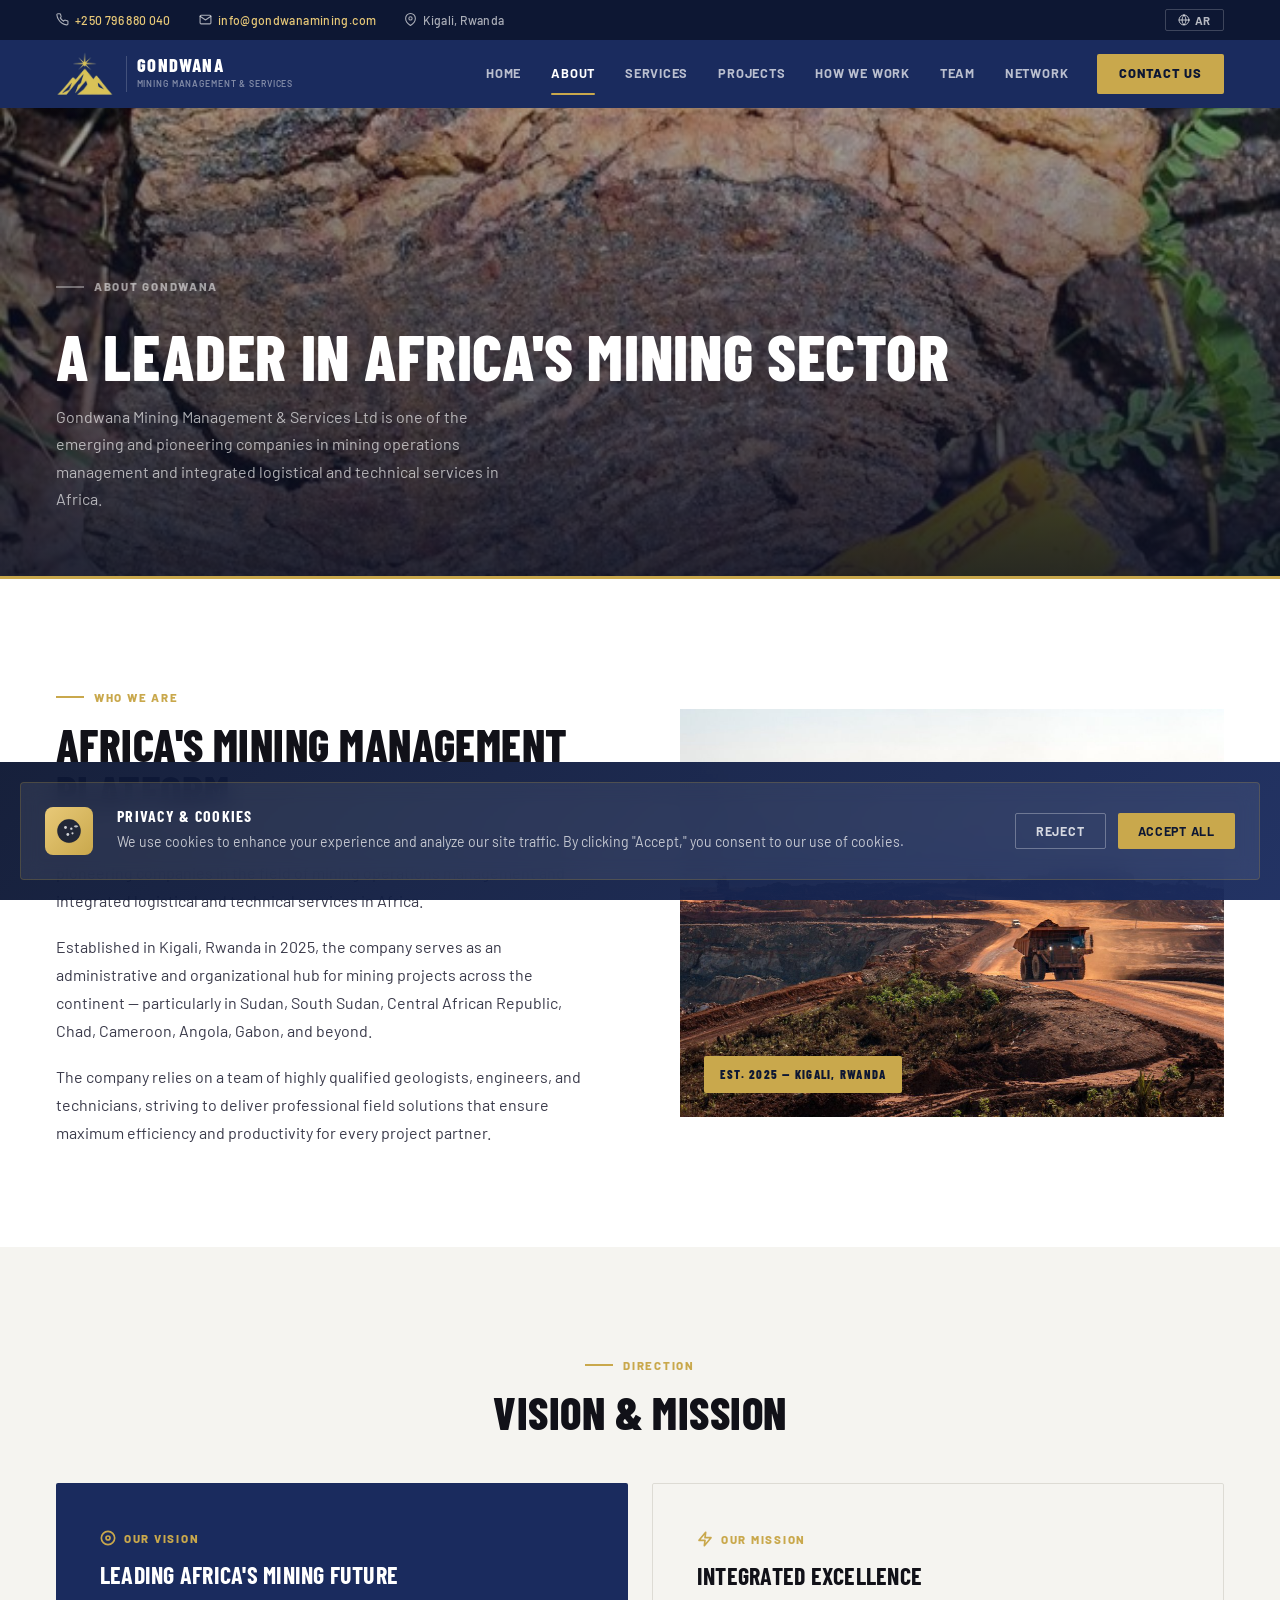
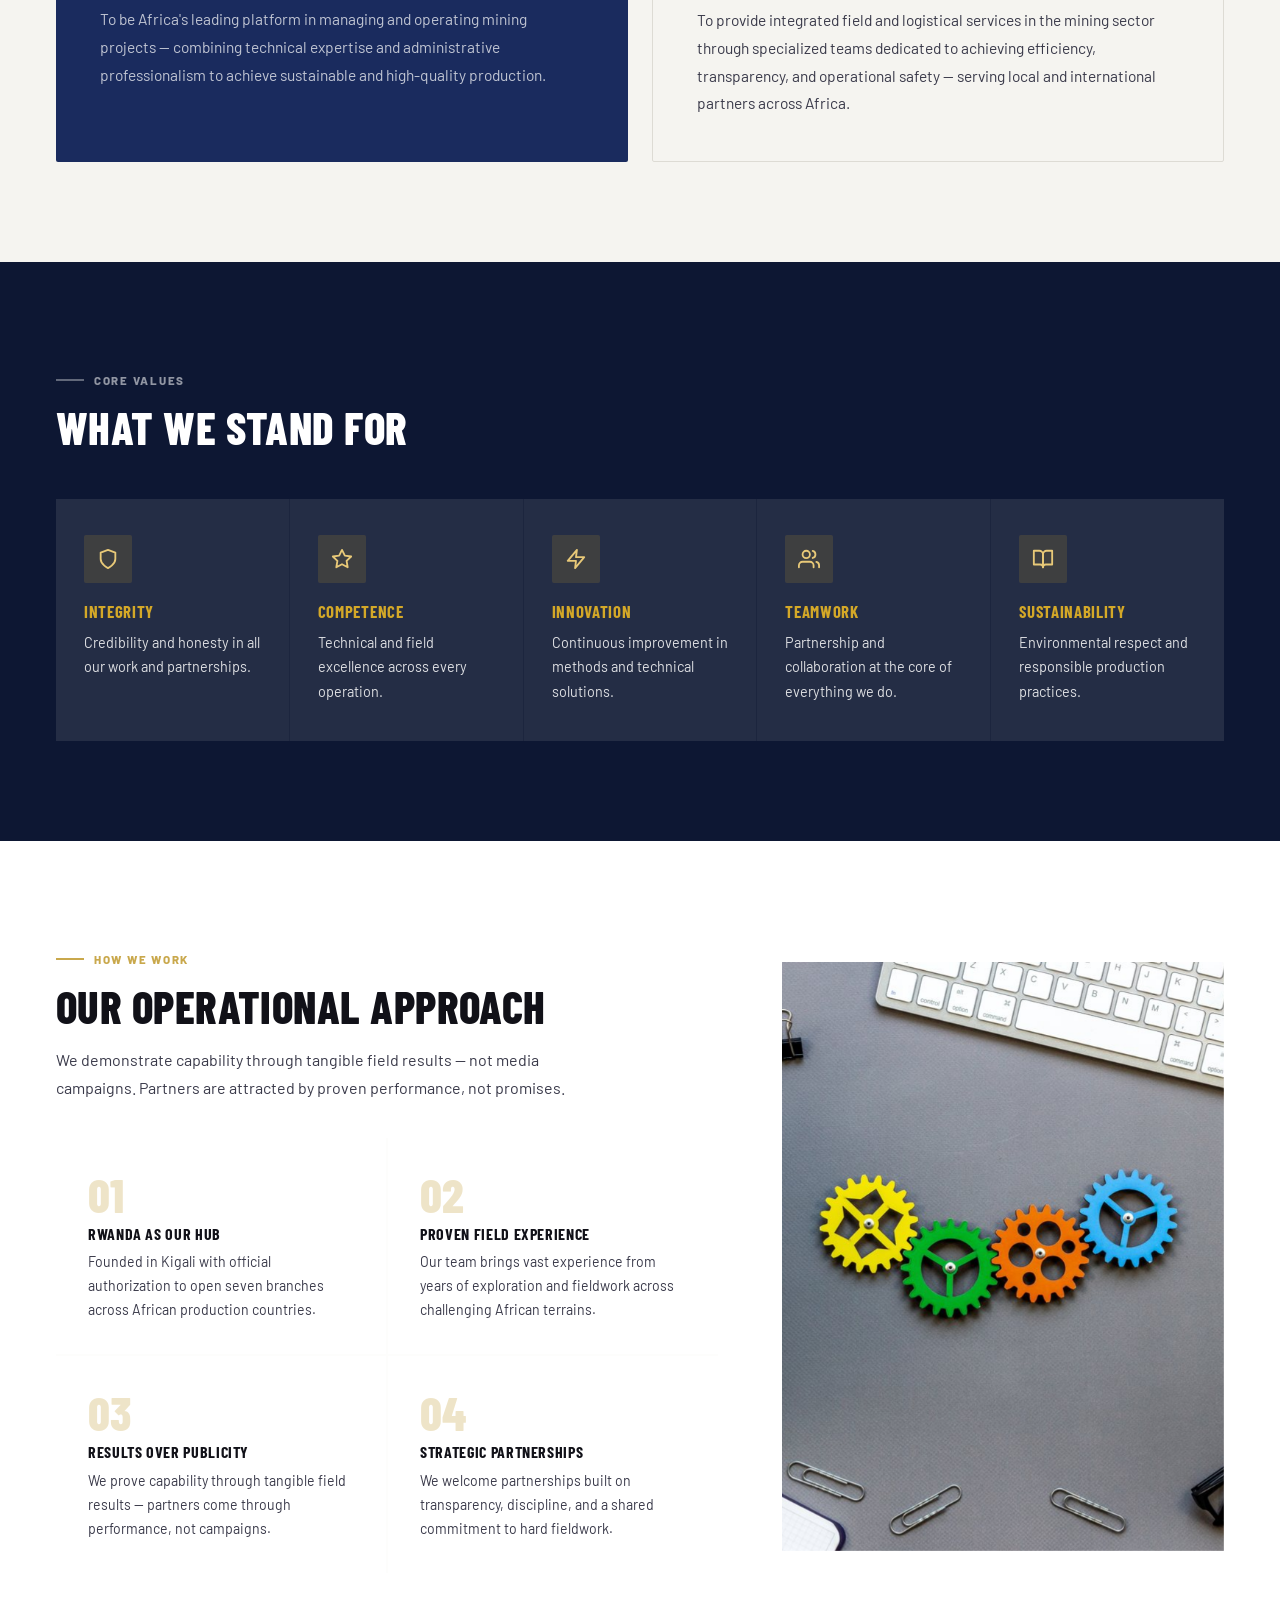
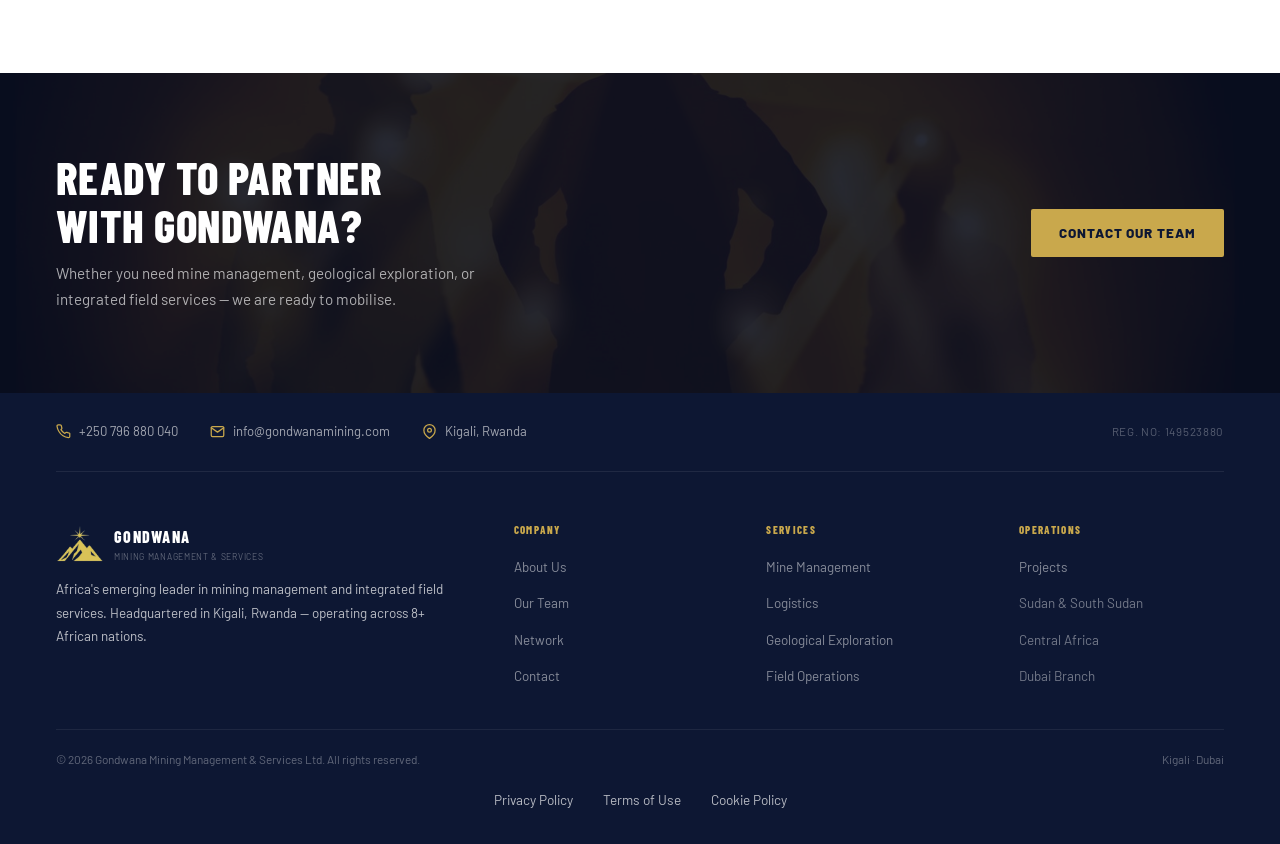
==== commit 540dc1d3: "Final updates to How We Work page - Adjusted hero image positioning to 30% from top for better compo" ====
--- a/about.html
+++ b/about.html
@@ -6,6 +6,13 @@
   <title>About Us — Gondwana Mining</title>
   <meta name="description" content="Learn about Gondwana Mining Management & Services — our story, vision, mission and core values.">
   <link rel="stylesheet" href="css/style.css">
+
+  <!-- Favicon -->
+  <link rel="icon" type="image/x-icon" href="images/favicon_io/favicon.ico">
+  <link rel="icon" type="image/png" sizes="32x32" href="images/favicon_io/favicon-32x32.png">
+  <link rel="icon" type="image/png" sizes="16x16" href="images/favicon_io/favicon-16x16.png">
+  <link rel="apple-touch-icon" href="images/favicon_io/apple-touch-icon.png">
+  <link rel="manifest" href="images/favicon_io/site.webmanifest">
 </head>
 <body>
 
@@ -50,6 +57,7 @@
       <a href="about.html" class="nav-link" data-i18n="nav.about">About</a>
       <a href="services.html" class="nav-link" data-i18n="nav.services">Services</a>
       <a href="projects.html" class="nav-link" data-i18n="nav.projects">Projects</a>
+      <a href="how-we-work.html" class="nav-link" data-i18n="nav.howWeWork">How We Work</a>
       <a href="team.html" class="nav-link" data-i18n="nav.team">Team</a>
       <a href="network.html" class="nav-link" data-i18n="nav.network">Network</a>
       <a href="contact.html" class="nav-link nav-cta" data-i18n="nav.contact">Contact Us</a>
@@ -66,6 +74,7 @@
   <a href="about.html" class="nav-link" data-i18n="nav.about">About</a>
   <a href="services.html" class="nav-link" data-i18n="nav.services">Services</a>
   <a href="projects.html" class="nav-link" data-i18n="nav.projects">Projects</a>
+  <a href="how-we-work.html" class="nav-link" data-i18n="nav.howWeWork">How We Work</a>
   <a href="team.html" class="nav-link" data-i18n="nav.team">Team</a>
   <a href="network.html" class="nav-link" data-i18n="nav.network">Network</a>
   <a href="contact.html" class="nav-link nav-cta" data-i18n="nav.contact">Contact Us</a>
--- a/css/style.css
+++ b/css/style.css
@@ -2,7 +2,8 @@
 
 :root {
   --navy:#1a2b5e; --navy-dark:#0d1733; --navy-mid:#1e3170;
-  --gold:#d4a828; --gold-light:#f0c84a; --gold-dim:#b8901e;
+  /* Brand gold updated to match design brief (C9A84C) and sensible variants */
+  --gold:#C9A84C; --gold-light:#E8C978; --gold-dim:#9A7934;
   --white:#ffffff; --off-white:#f5f4f0; --light-gray:#ebebeb;
   --text:#111118; --text-mid:#3a3a4a; --text-light:#6a6a7e;
   --border:#dddbd4;
@@ -390,3 +391,450 @@
   color:#ffffffb3;
 }
 
+/* ═══════════════════════════════════════════════════════════════════════════
+   HOW WE WORK PAGE — Timeline, Departments, Pilot Callout, CTA
+   ═══════════════════════════════════════════════════════════════════════════ */
+
+/* FOUR-PHASE TIMELINE ─────────────────────────────────────────────────── */
+.how-timeline{
+  display:grid;
+  gap:48px;
+  max-width:900px;
+  margin:0 auto;
+  position:relative;
+}
+
+.how-timeline::before{
+  content:'';
+  position:absolute;
+  left:30px;
+  top:60px;
+  bottom:0;
+  width:2px;
+  background:linear-gradient(180deg,var(--gold) 0%,var(--gold) 100%);
+  opacity:.4;
+}
+
+body.rtl .how-timeline::before{
+  left:auto;
+  right:30px;
+}
+
+.how-phase{
+  display:grid;
+  grid-template-columns:60px 1fr;
+  gap:30px;
+  align-items:flex-start;
+  position:relative;
+  animation:slideInPhase .7s cubic-bezier(.25,.46,.45,.94) both;
+}
+
+.how-phase:nth-child(1){animation-delay:0s;}
+.how-phase:nth-child(2){animation-delay:.1s;}
+.how-phase:nth-child(3){animation-delay:.2s;}
+.how-phase:nth-child(4){animation-delay:.3s;}
+
+.how-phase-marker{
+  width:60px;
+  height:60px;
+  border-radius:50%;
+  background:var(--gold);
+  color:var(--navy-dark);
+  font-family:'Barlow Condensed',sans-serif;
+  font-weight:800;
+  font-size:20px;
+  display:flex;
+  align-items:center;
+  justify-content:center;
+  flex-shrink:0;
+  position:relative;
+  z-index:2;
+  box-shadow:0 4px 16px rgba(212,168,40,.2);
+  transition:transform .3s cubic-bezier(.25,.46,.45,.94),box-shadow .3s cubic-bezier(.25,.46,.45,.94);
+}
+
+.how-phase:hover .how-phase-marker{
+  transform:scale(1.08);
+  box-shadow:0 6px 24px rgba(212,168,40,.35);
+}
+
+.how-phase-body h3{
+  color:var(--navy);
+  margin-bottom:12px;
+  font-size:1.2rem;
+  font-weight:700;
+  text-transform:uppercase;
+  letter-spacing:.03em;
+}
+
+.how-phase-body>p{
+  color:var(--text-mid);
+  margin-bottom:18px;
+  line-height:1.75;
+  font-size:.95rem;
+}
+
+.how-phase-list{
+  list-style:none;
+  padding:0;
+  margin:0;
+  display:grid;
+  gap:12px;
+}
+
+.how-phase-list li{
+  color:var(--text-mid);
+  font-size:.9rem;
+  padding-left:24px;
+  position:relative;
+  line-height:1.6;
+}
+
+.how-phase-list li::before{
+  content:'';
+  position:absolute;
+  left:0;
+  top:7px;
+  width:6px;
+  height:6px;
+  background:var(--gold);
+  border-radius:50%;
+}
+
+body.rtl .how-phase-list li{
+  padding-left:0;
+  padding-right:24px;
+}
+
+body.rtl .how-phase-list li::before{
+  left:auto;
+  right:0;
+}
+
+body.rtl .how-timeline::before{
+  left:auto;
+  right:30px;
+}
+
+body.rtl .how-phase{
+  grid-template-columns:60px 1fr;
+  gap:30px;
+  direction:rtl;
+}
+
+body.rtl .how-phase-marker{
+  grid-column:1;
+  grid-row:1;
+}
+
+body.rtl .how-phase-body{
+  grid-column:2;
+  grid-row:1;
+  direction:rtl;
+}
+
+@keyframes slideInPhase{
+  from{opacity:0;transform:translateY(24px);}
+  to{opacity:1;transform:translateY(0);}
+}
+
+/* OPERATIONS MANAGEMENT: SEVEN DEPARTMENTS ──────────────────────────── */
+.how-dept-grid{
+  display:grid;
+  grid-template-columns:repeat(7,1fr);
+  gap:20px;
+  margin-bottom:48px;
+}
+
+.how-dept-card{
+  text-align:center;
+  padding:28px 18px;
+  border:1px solid rgba(212,168,40,.25);
+  border-radius:6px;
+  background:rgba(255,255,255,.03);
+  transition:all .3s cubic-bezier(.25,.46,.45,.94);
+  animation:fadeInDeptCard .5s ease-out both;
+}
+
+.how-dept-card:nth-child(1){animation-delay:0s;}
+.how-dept-card:nth-child(2){animation-delay:.05s;}
+.how-dept-card:nth-child(3){animation-delay:.1s;}
+.how-dept-card:nth-child(4){animation-delay:.15s;}
+.how-dept-card:nth-child(5){animation-delay:.2s;}
+.how-dept-card:nth-child(6){animation-delay:.25s;}
+.how-dept-card:nth-child(7){animation-delay:.3s;}
+
+.how-dept-card:hover{
+  border-color:var(--gold);
+  background:rgba(212,168,40,.12);
+  transform:translateY(-6px);
+  box-shadow:0 12px 32px rgba(212,168,40,.15);
+}
+
+.how-dept-card svg{
+  width:32px;
+  height:32px;
+  color:var(--gold);
+  margin-bottom:14px;
+  display:block;
+  margin-left:auto;
+  margin-right:auto;
+  transition:transform .3s cubic-bezier(.25,.46,.45,.94);
+}
+
+.how-dept-card:hover svg{
+  transform:scale(1.15) rotate(-8deg);
+}
+
+.how-dept-card h4{
+  color:rgba(255,255,255,.95);
+  font-size:.85rem;
+  font-weight:700;
+  text-transform:uppercase;
+  letter-spacing:.06em;
+  margin-bottom:8px;
+  line-height:1.3;
+}
+
+.how-dept-card p{
+  color:rgba(255,255,255,.65);
+  font-size:.78rem;
+  line-height:1.55;
+  margin:0;
+}
+
+@keyframes fadeInDeptCard{
+  from{opacity:0;transform:translateY(16px);}
+  to{opacity:1;transform:translateY(0);}
+}
+
+/* PILOT PHASE CALLOUT ───────────────────────────────────────────────── */
+.how-pilot{
+  display:grid;
+  grid-template-columns:1fr;
+  background:rgba(212,168,40,.1);
+  border-left:4px solid var(--gold);
+  padding:32px;
+  border-radius:4px;
+  margin-bottom:48px;
+  animation:slideInPhase .7s cubic-bezier(.25,.46,.45,.94) .4s both;
+  text-align:left;
+}
+
+body.rtl .how-pilot{
+  border-left:none;
+  border-right:4px solid var(--gold);
+  text-align:right;
+}
+
+.how-pilot svg{
+  flex-shrink:0;
+  color:var(--gold);
+  width:24px;
+  height:24px;
+  margin-bottom:16px;
+  margin-left:0;
+}
+
+body.rtl .how-pilot svg{
+  margin-left:auto;
+  margin-right:0;
+  display:block;
+}
+
+.how-pilot h4{
+  color:rgba(255,255,255,.95);
+  font-size:1rem;
+  font-weight:700;
+  text-transform:uppercase;
+  letter-spacing:.04em;
+  margin-bottom:8px;
+}
+
+.how-pilot p{
+  color:rgba(255,255,255,.75);
+  font-size:.9rem;
+  line-height:1.7;
+  margin:0;
+}
+
+/* RTL SUPPORT ───────────────────────────────────────────────────────── */
+body.rtl .how-timeline::before{
+  left:auto;
+  right:30px;
+}
+
+/* RESPONSIVE: TABLET ────────────────────────────────────────────────── */
+@media(max-width:1100px){
+  .how-dept-grid{
+    grid-template-columns:repeat(4,1fr);
+    gap:18px;
+  }
+  
+  .how-phase{
+    gap:24px;
+  }
+}
+
+/* RESPONSIVE: MOBILE LANDSCAPE ──────────────────────────────────────── */
+@media(max-width:768px){
+  .how-timeline{
+    gap:40px;
+  }
+  
+  .how-timeline::before{
+    left:22px;
+  }
+  
+  body.rtl .how-timeline::before{
+    right:22px;
+  }
+  
+  .how-phase{
+    grid-template-columns:44px 1fr;
+    gap:18px;
+  }
+  
+  .how-phase-marker{
+    width:44px;
+    height:44px;
+    font-size:16px;
+    min-width:44px;
+  }
+  
+  .how-phase-body h3{
+    font-size:1rem;
+  }
+  
+  .how-phase-body>p{
+    font-size:.9rem;
+  }
+  
+  .how-dept-grid{
+    grid-template-columns:repeat(2,1fr);
+    gap:16px;
+  }
+  
+  .how-pilot{
+    padding:24px;
+    gap:16px;
+  }
+  
+  .how-pilot h4,
+  .how-pilot p{
+    text-align:left;
+  }
+  
+  body.rtl .how-pilot h4,
+  body.rtl .how-pilot p{
+    text-align:right;
+  }
+}
+
+/* RESPONSIVE: MOBILE PORTRAIT ───────────────────────────────────────── */
+@media(max-width:480px){
+  .how-timeline{
+    gap:32px;
+  }
+  
+  .how-timeline::before{
+    left:18px;
+  }
+  
+  body.rtl .how-timeline::before{
+    right:18px;
+  }
+  
+  .how-phase{
+    grid-template-columns:36px 1fr;
+    gap:14px;
+  }
+  
+  .how-phase-marker{
+    width:36px;
+    height:36px;
+    font-size:14px;
+    min-width:36px;
+  }
+  
+  .how-phase-body h3{
+    font-size:.95rem;
+  }
+  
+  .how-phase-body>p{
+    font-size:.85rem;
+    margin-bottom:12px;
+  }
+  
+  .how-phase-list{
+    gap:10px;
+  }
+  
+  .how-phase-list li{
+    font-size:.82rem;
+    padding-left:20px;
+  }
+  
+  body.rtl .how-phase-list li{
+    padding-left:0;
+    padding-right:20px;
+  }
+  
+  .how-dept-grid{
+    grid-template-columns:1fr;
+    gap:14px;
+  }
+  
+  .how-dept-card{
+    padding:20px 14px;
+  }
+  
+  .how-dept-card h4{
+    font-size:.78rem;
+    margin-bottom:6px;
+  }
+  
+  .how-dept-card p{
+    font-size:.72rem;
+  }
+  
+  .how-pilot{
+    padding:18px 14px;
+    gap:12px;
+    flex-direction:column;
+  }
+  
+  .how-pilot svg{
+    margin-top:0;
+    margin-left:auto;
+    margin-right:auto;
+  }
+  
+  .how-pilot h4,
+  .how-pilot p{
+    text-align:left;
+  }
+  
+  body.rtl .how-pilot{
+    flex-direction:column;
+  }
+  
+  body.rtl .how-pilot h4,
+  body.rtl .how-pilot p{
+    text-align:right;
+  }
+  
+  .page-header h1{
+    font-size:1.8rem;
+  }
+  
+  .cta-content{
+    flex-direction:column;
+    gap:20px;
+  }
+  
+  .cta-content .btn{
+    width:100%;
+    justify-content:center;
+  }
+}
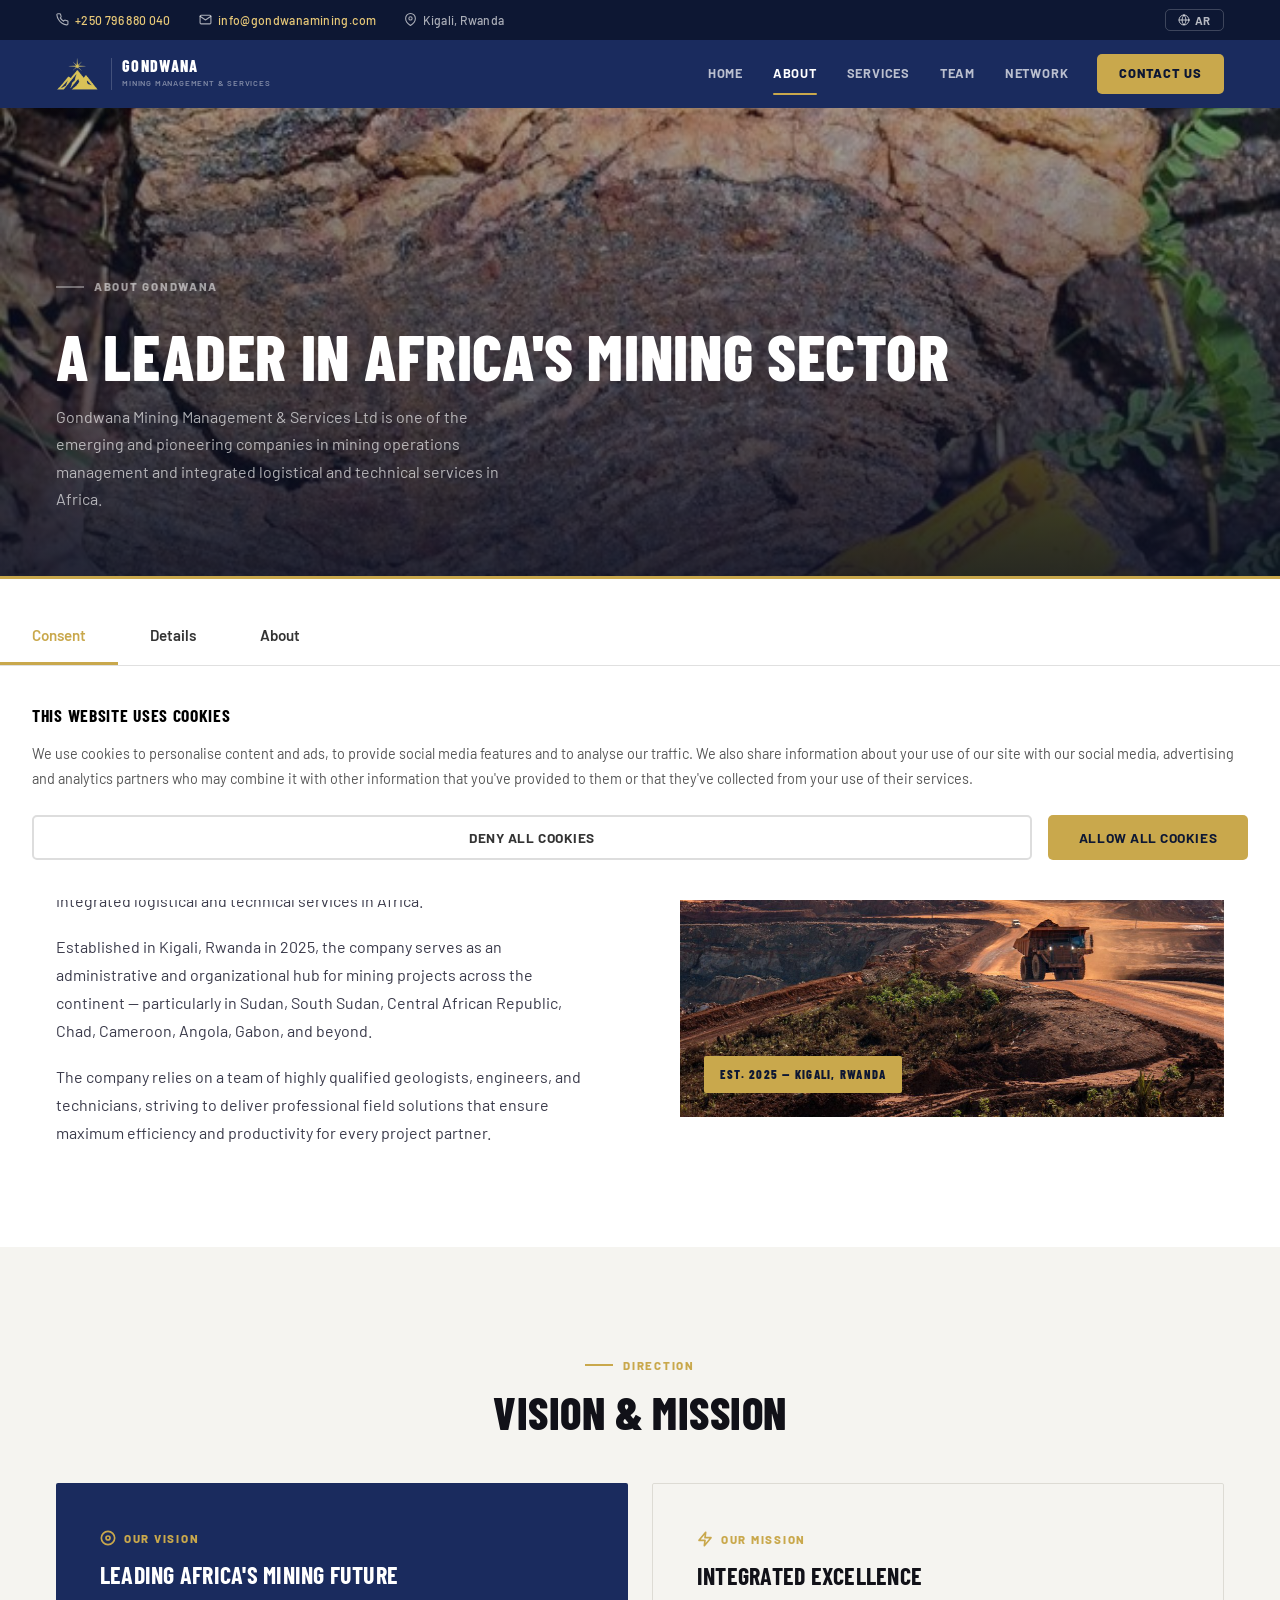
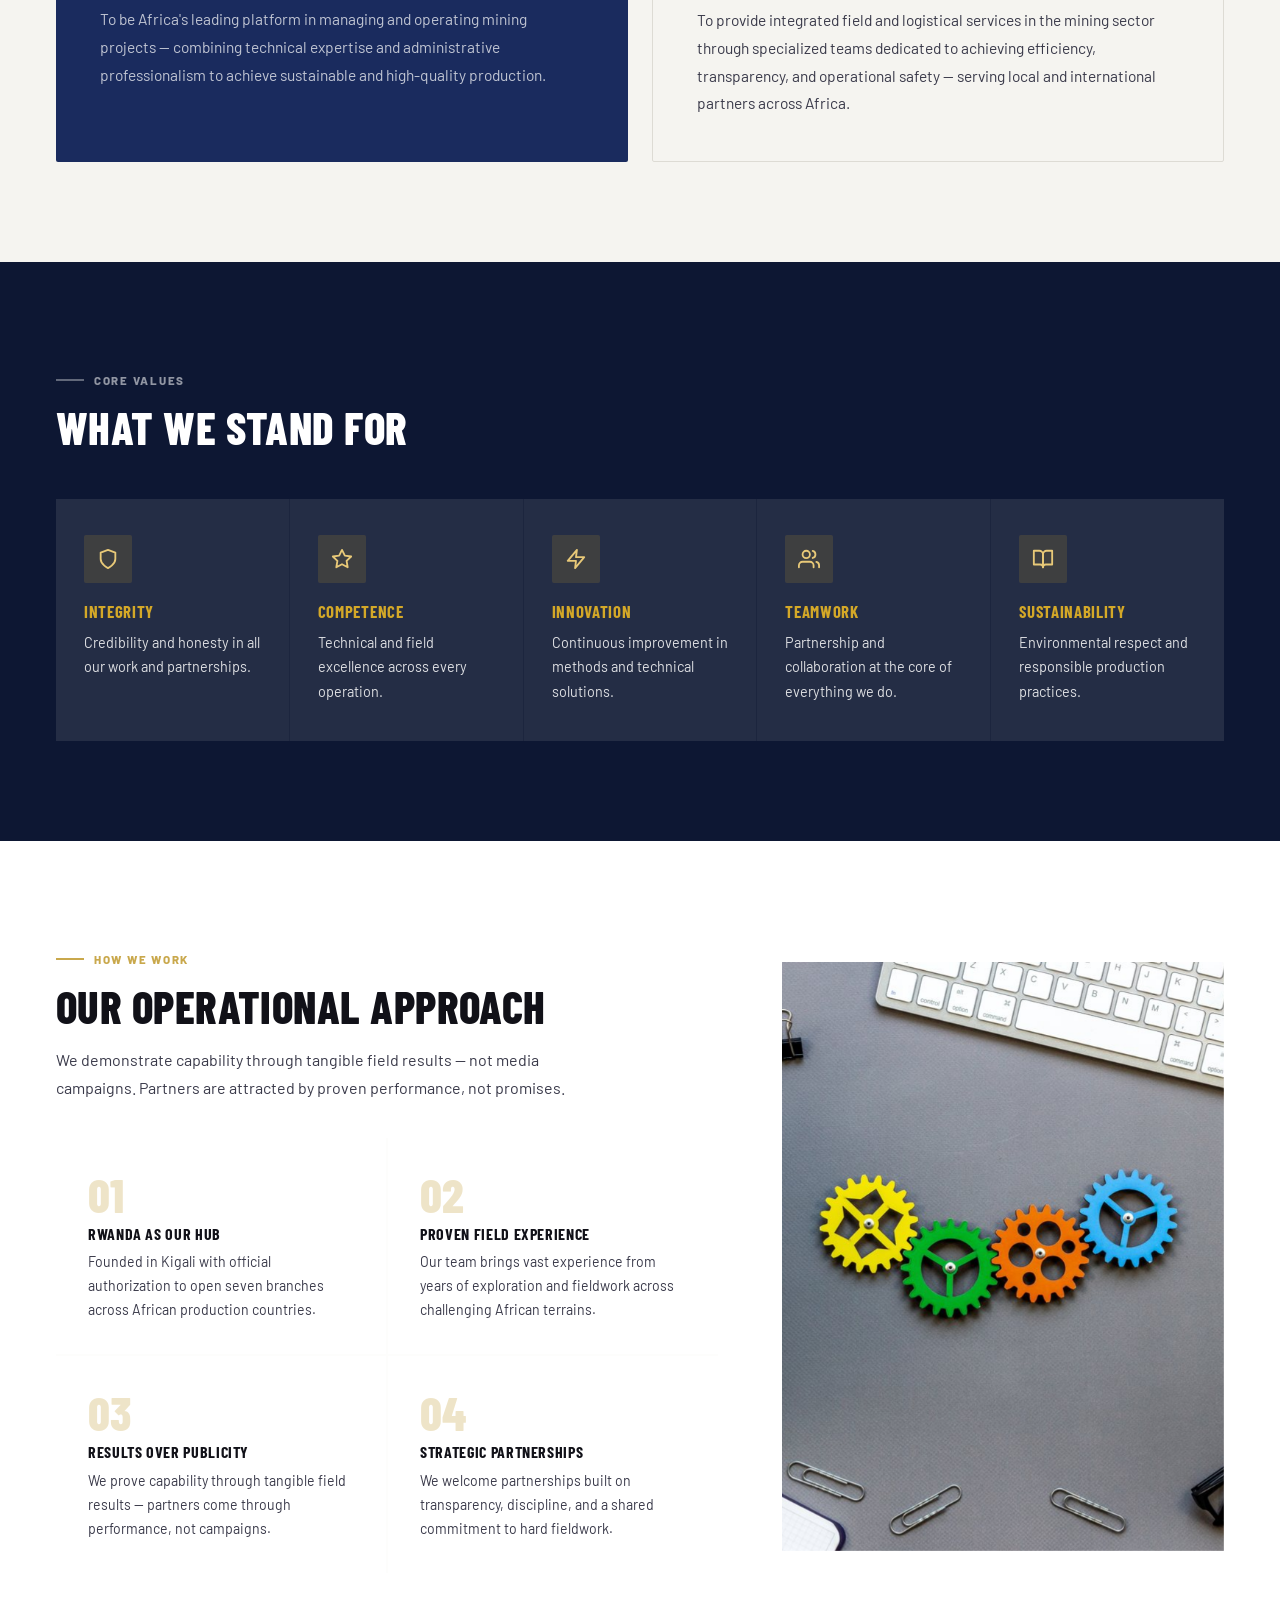
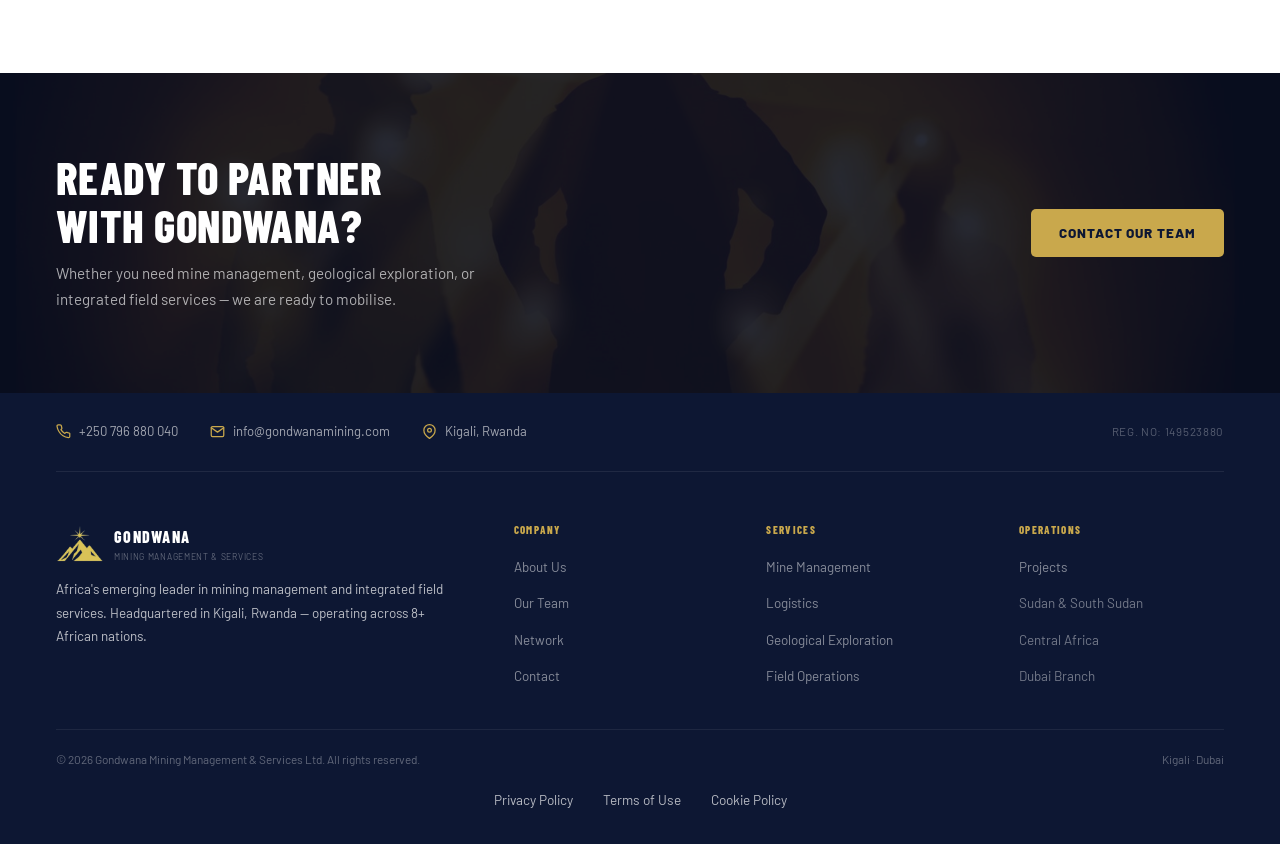
==== commit eae3274d: "Update How We Work page headline in translations - Change English headline from 'From concession to " ====
--- a/about.html
+++ b/about.html
@@ -55,9 +55,13 @@
     <div class="nav-links">
       <a href="index.html" class="nav-link" data-i18n="nav.home">Home</a>
       <a href="about.html" class="nav-link" data-i18n="nav.about">About</a>
-      <a href="services.html" class="nav-link" data-i18n="nav.services">Services</a>
-      <a href="projects.html" class="nav-link" data-i18n="nav.projects">Projects</a>
-      <a href="how-we-work.html" class="nav-link" data-i18n="nav.howWeWork">How We Work</a>
+      <div class="nav-dropdown">
+        <a href="services.html" class="nav-link" data-i18n="nav.services">Services</a>
+        <div class="nav-dropdown-menu">
+          <a href="projects.html" class="nav-dropdown-item" data-i18n="nav.projects">Projects</a>
+          <a href="how-we-work.html" class="nav-dropdown-item" data-i18n="nav.howWeWork">How We Work</a>
+        </div>
+      </div>
       <a href="team.html" class="nav-link" data-i18n="nav.team">Team</a>
       <a href="network.html" class="nav-link" data-i18n="nav.network">Network</a>
       <a href="contact.html" class="nav-link nav-cta" data-i18n="nav.contact">Contact Us</a>
@@ -72,9 +76,17 @@
     <button class="mobile-close" aria-label="Close">&times;</button>
   <a href="index.html" class="nav-link" data-i18n="nav.home">Home</a>
   <a href="about.html" class="nav-link" data-i18n="nav.about">About</a>
-  <a href="services.html" class="nav-link" data-i18n="nav.services">Services</a>
-  <a href="projects.html" class="nav-link" data-i18n="nav.projects">Projects</a>
-  <a href="how-we-work.html" class="nav-link" data-i18n="nav.howWeWork">How We Work</a>
+  <div class="mobile-nav-dropdown">
+    <div class="mobile-nav-trigger" data-i18n="nav.services">
+      Services
+      <svg class="dropdown-arrow" xmlns="http://www.w3.org/2000/svg" width="18" height="18" viewBox="0 0 24 24" fill="none" stroke="#C9A84C" stroke-width="3" stroke-linecap="round" stroke-linejoin="round"><polyline points="6 9 12 15 18 9"></polyline></svg>
+    </div>
+    <div class="mobile-nav-submenu">
+      <a href="services.html" class="nav-link" data-i18n="nav.services">Services</a>
+      <a href="projects.html" class="nav-link" data-i18n="nav.projects">Projects</a>
+      <a href="how-we-work.html" class="nav-link" data-i18n="nav.howWeWork">How We Work</a>
+    </div>
+  </div>
   <a href="team.html" class="nav-link" data-i18n="nav.team">Team</a>
   <a href="network.html" class="nav-link" data-i18n="nav.network">Network</a>
   <a href="contact.html" class="nav-link nav-cta" data-i18n="nav.contact">Contact Us</a>
--- a/css/style.css
+++ b/css/style.css
@@ -29,23 +29,28 @@
 .tb-left{display:flex;gap:28px;align-items:center;}
 .tb-item{display:flex;align-items:center;gap:6px;}
 .tb-right{display:flex;align-items:center;gap:12px;}
-.lang-toggle{display:flex;align-items:center;gap:5px;padding:3px 12px;border:1px solid rgba(255,255,255,.2);border-radius:2px;background:transparent;color:#ffffffb3;font-size:.72rem;font-weight:700;letter-spacing:.06em;text-transform:uppercase;transition:all .2s cubic-bezier(.25,.46,.45,.94);}
+.lang-toggle{display:flex;align-items:center;gap:5px;padding:3px 12px;border:1px solid rgba(255,255,255,.2);border-radius:5px;background:transparent;color:#ffffffb3;font-size:.72rem;font-weight:700;letter-spacing:.06em;text-transform:uppercase;transition:all .2s cubic-bezier(.25,.46,.45,.94);}
 .lang-toggle:hover{border-color:var(--gold);color:var(--gold-light);}
 .lang-toggle svg{color:#ffffffb3;}
 
 /* NAVBAR */
 .navbar{position:sticky;top:0;z-index:900;background:var(--navy);padding:0 56px;height:68px;display:flex;align-items:center;justify-content:space-between;}
 .logo-link{display:flex;align-items:center;gap:12px;text-decoration:none;}
-.logo-img{height:48px;width:auto;object-fit:contain;}
+.logo-img{height:36px;width:auto;object-fit:contain;}
 .logo-text{display:flex;flex-direction:column;padding-left:10px;border-left:1px solid rgba(255,255,255,.18);}
 body.rtl .logo-text{padding-left:0;padding-right:10px;border-left:none;border-right:1px solid rgba(255,255,255,.18);}
-.logo-name{font-family:'Barlow Condensed',sans-serif;font-size:1.15rem;font-weight:800;color:var(--white);letter-spacing:.08em;text-transform:uppercase;line-height:1;}
-.logo-sub{font-size:.55rem;color:rgba(255,255,255,.45);text-transform:uppercase;letter-spacing:.1em;margin-top:3px;font-weight:600;}
+.logo-name{font-family:'Barlow Condensed',sans-serif;font-size:1rem;font-weight:800;color:var(--white);letter-spacing:.08em;text-transform:uppercase;line-height:1;}
+.logo-sub{font-size:.5rem;color:rgba(255,255,255,.45);text-transform:uppercase;letter-spacing:.1em;margin-top:3px;font-weight:600;}
 .nav-links{display:flex;align-items:center;gap:0;}
 .nav-link{padding:8px 15px;font-family:'Barlow',sans-serif;font-size:.8rem;font-weight:700;color:rgba(255,255,255,.7);text-transform:uppercase;letter-spacing:.06em;transition:color .2s cubic-bezier(.25,.46,.45,.94);position:relative;}
 .nav-link:hover,.nav-link.active{color:var(--white);}
 .nav-link.active::after{content:'';position:absolute;bottom:-2px;left:15px;right:15px;height:2px;background:var(--gold);border-radius:1px;}
-.nav-cta{margin-left:14px;padding:9px 22px !important;background:var(--gold);color:var(--navy-dark) !important;font-weight:800 !important;border-radius:2px;transition:background .2s cubic-bezier(.25,.46,.45,.94),transform .2s cubic-bezier(.25,.46,.45,.94) !important;}
+.nav-dropdown{position:relative;display:flex;align-items:center;}
+.nav-dropdown-menu{position:absolute;top:100%;left:0;background:var(--navy-mid);min-width:180px;opacity:0;visibility:hidden;transform:translateY(-8px);transition:all .2s cubic-bezier(.25,.46,.45,.94);pointer-events:none;z-index:1000;border-top:2px solid var(--gold);}
+.nav-dropdown:hover .nav-dropdown-menu{opacity:1;visibility:visible;transform:translateY(0);pointer-events:auto;}
+.nav-dropdown-item{display:block;padding:12px 16px;font-size:.75rem;font-weight:700;color:rgba(255,255,255,.7);text-transform:uppercase;letter-spacing:.06em;transition:all .2s cubic-bezier(.25,.46,.45,.94);white-space:nowrap;}
+.nav-dropdown-item:hover{background:rgba(255,255,255,.06);color:var(--gold);}
+.nav-cta{margin-left:14px;padding:9px 22px !important;background:var(--gold);color:var(--navy-dark) !important;font-weight:800 !important;border-radius:5px;transition:background .2s cubic-bezier(.25,.46,.45,.94),transform .2s cubic-bezier(.25,.46,.45,.94) !important;}
 .nav-cta:hover{background:var(--gold-light) !important;transform:translateY(-1px);}
 .nav-cta.active::after{display:none;}
 body.rtl .nav-cta{margin-left:0;margin-right:14px;}
@@ -53,14 +58,21 @@
 .hamburger span{display:block;width:24px;height:2px;background:var(--white);border-radius:1px;transition:all .3s;}
 .mobile-nav{display:none;position:fixed;inset:0;z-index:950;background:var(--navy-dark);flex-direction:column;align-items:flex-start;justify-content:center;padding:48px;gap:4px;}
 .mobile-nav.open{display:flex;}
-.mobile-nav .nav-link{font-size:1.5rem;color:rgba(255,255,255,.7);padding:10px 0;}
+.mobile-nav .nav-link{font-size:1.2rem;color:rgba(255,255,255,.7);padding:10px 0;}
 .mobile-nav .nav-link:hover{color:var(--white);}
+.mobile-nav-dropdown{width:100%;}
+.mobile-nav-trigger{display:flex;align-items:center;justify-content:space-between;gap:12px;font-size:1.2rem;color:rgba(255,255,255,.7);padding:10px 0;font-weight:700;text-transform:uppercase;letter-spacing:.06em;cursor:default;transition:color .2s;user-select:none;width:100%;}
+.mobile-nav-trigger:hover{color:var(--white);}
+.dropdown-arrow{width:18px;height:18px;min-width:18px;min-height:18px;transition:transform .3s cubic-bezier(.25,.46,.45,.94);flex-shrink:0;stroke:var(--gold) !important;margin-left:auto;transform:rotate(180deg);}
+.mobile-nav-submenu{display:flex;flex-direction:column;gap:0;padding-left:20px;margin-top:8px;border-left:2px solid var(--gold);padding-left:16px;}
+.mobile-nav-submenu .nav-link{font-size:1rem;color:rgba(255,255,255,.6);padding:8px 0;}
+.mobile-nav-submenu .nav-link:hover{color:var(--gold);}
 .mobile-nav .nav-cta{margin-left:0;margin-top:20px;display:inline-flex;}
 .mobile-close{position:absolute;top:20px;right:24px;color:rgba(255,255,255,.6);font-size:1.6rem;line-height:1;}
 body.rtl .mobile-close{right:auto;left:24px;}
 
 /* BUTTONS */
-.btn{display:inline-flex;align-items:center;gap:8px;padding:13px 28px;font-family:'Barlow',sans-serif;font-size:.84rem;font-weight:800;text-transform:uppercase;letter-spacing:.07em;border-radius:2px;transition:all .24s cubic-bezier(.25,.46,.45,.94);border:none;}
+.btn{display:inline-flex;align-items:center;gap:8px;padding:13px 28px;font-family:'Barlow',sans-serif;font-size:.84rem;font-weight:800;text-transform:uppercase;letter-spacing:.07em;border-radius:5px;transition:all .24s cubic-bezier(.25,.46,.45,.94);border:none;}
 .btn svg{flex-shrink:0;}
 .btn-gold{background:var(--gold);color:var(--navy-dark);}
 .btn-gold:hover{background:var(--gold-light);transform:translateY(-1px);box-shadow:0 4px 20px rgba(212,168,40,.3);}
@@ -82,9 +94,10 @@
 .hero-eyebrow::before{content:'';display:block;width:32px;height:2px;background:var(--gold);}
 body.rtl .hero-eyebrow::before{display:none;}
 body.rtl .hero-eyebrow::after{content:'';display:block;width:32px;height:2px;background:var(--gold);}
-.hero h1{font-size:clamp(2.8rem,6vw,5.2rem);font-weight:800;color:var(--white);line-height:1.0;max-width:820px;margin-bottom:24px;text-transform:uppercase;}
+.hero h1{font-size:clamp(2.8rem,6vw,4.5rem);font-weight:800;color:var(--white);line-height:1.0;max-width:820px;margin-bottom:24px;text-transform:uppercase;}
 .hero-sub{font-size:1.08rem;color:rgba(255,255,255,.72);max-width:520px;line-height:1.72;margin-bottom:40px;font-weight:400;}
 .hero-actions{display:flex;gap:14px;flex-wrap:wrap;margin-bottom:64px;}
+.hero-actions .btn{width:215px;justify-content:center;}
 .hero-stats{display:flex;gap:48px;border-top:1px solid rgba(255,255,255,.14);padding-top:32px;flex-wrap:wrap;}
 .stat{display:flex;flex-direction:column;gap:4px;}
 .stat-n{font-family:'Barlow Condensed',sans-serif;font-size:2.2rem;font-weight:800;color:var(--gold-light);line-height:1;}
@@ -322,27 +335,45 @@
 }
 
 /* COOKIE CONSENT POPUP */
-#cookie-consent-popup{position:fixed;bottom:0;left:0;right:0;z-index:9999;opacity:0;transform:translateY(100%);transition:opacity .3s cubic-bezier(.25,.46,.45,.94),transform .3s cubic-bezier(.25,.46,.45,.94);padding:20px;background:linear-gradient(135deg,rgba(13,23,51,.96) 0%,rgba(26,43,94,.96) 100%);}
+#cookie-consent-popup{position:fixed;bottom:0;left:0;right:0;z-index:9999;opacity:0;transform:translateY(100%);transition:opacity .3s cubic-bezier(.25,.46,.45,.94),transform .3s cubic-bezier(.25,.46,.45,.94);background:#f5f5f5;}
 #cookie-consent-popup.show{opacity:1;transform:translateY(0);}
-.cookie-consent-container{max-width:1300px;margin:0 auto;}
-.cookie-consent-content{display:flex;align-items:center;justify-content:space-between;gap:24px;padding:24px;border-radius:4px;background:rgba(255,255,255,.08);border:1px solid rgba(212,168,40,.2);backdrop-filter:blur(10px);}
-.cookie-consent-icon{flex-shrink:0;width:48px;height:48px;display:flex;align-items:center;justify-content:center;background:linear-gradient(135deg,var(--gold-light) 0%,var(--gold) 100%);border-radius:8px;color:var(--navy-dark);}
-.cookie-consent-icon svg{width:28px;height:28px;stroke-width:2.5;}
-.cookie-consent-text{flex:1;}
-.cookie-consent-text h3{font-family:'Barlow Condensed',sans-serif;font-size:1rem;font-weight:700;color:var(--white);margin-bottom:6px;text-transform:uppercase;letter-spacing:.08em;}
-.cookie-consent-text p{color:rgba(255,255,255,.72);font-size:.88rem;line-height:1.6;}
-.cookie-consent-actions{display:flex;gap:12px;flex-shrink:0;}
-.cookie-btn{padding:10px 20px;border-radius:2px;font-family:'Barlow',sans-serif;font-size:.78rem;font-weight:700;text-transform:uppercase;letter-spacing:.06em;cursor:pointer;transition:all .2s cubic-bezier(.25,.46,.45,.94);}
-.cookie-btn-primary{background:var(--gold);color:var(--navy-dark);border:none;}
-.cookie-btn-primary:hover{background:var(--gold-light);transform:translateY(-1px);box-shadow:0 4px 16px rgba(212,168,40,.2);}
-.cookie-btn-outline{background:transparent;color:rgba(255,255,255,.8);border:1.5px solid rgba(255,255,255,.3);}
-.cookie-btn-outline:hover{border-color:rgba(255,255,255,.6);background:rgba(255,255,255,.05);}
+.cookie-consent-container{margin:0 auto;display:flex;flex-direction:column;}
+.cookie-consent-header{border-bottom:1px solid #e0e0e0;background:#fff;}
+.cookie-consent-tabs{display:flex;padding:0;margin:0;}
+.cookie-tab{background:none;border:none;padding:18px 32px;font-size:.95rem;font-weight:600;color:#333;cursor:pointer;position:relative;transition:color .2s;border-bottom:3px solid transparent;}
+.cookie-tab:hover{color:#000;}
+.cookie-tab.active{color:var(--gold);border-bottom-color:var(--gold);}
+.cookie-consent-content{padding:40px 32px;background:#fff;}
+.cookie-tab-content{display:none;}
+.cookie-tab-content.active{display:block;animation:fadeIn .3s ease-in;}
+.cookie-tab-content h3{font-family:'Barlow Condensed',sans-serif;font-size:1.1rem;font-weight:700;color:#000;margin-bottom:16px;text-transform:uppercase;letter-spacing:.04em;}
+.cookie-tab-content p{color:#555;font-size:.9rem;line-height:1.75;margin-bottom:24px;}
+.cookie-consent-actions{display:flex;gap:16px;margin-top:24px;}
+.cookie-btn{padding:12px 28px;border-radius:5px;font-family:'Barlow',sans-serif;font-size:.85rem;font-weight:700;text-transform:uppercase;letter-spacing:.04em;cursor:pointer;transition:all .2s cubic-bezier(.25,.46,.45,.94);border:none;}
+.cookie-btn-primary{background:var(--gold);color:var(--navy-dark);flex:1;max-width:200px;}
+.cookie-btn-primary:hover{background:var(--gold-light);box-shadow:0 4px 12px rgba(212,168,40,.25);}
+.cookie-btn-primary:active{transform:translateY(1px);}
+.cookie-btn-outline{background:#fff;color:#333;border:2px solid #ddd;flex:1;}
+.cookie-btn-outline:hover{border-color:#999;background:#f9f9f9;}
+.cookie-btn-outline:active{transform:translateY(1px);}
+
+@keyframes fadeIn{
+  from{opacity:0;}
+  to{opacity:1;}
+}
 
 @media(max-width:960px){
-  .cookie-consent-content{flex-direction:column;align-items:flex-start;gap:16px;}
-  .cookie-consent-icon{margin-right:0;}
-  .cookie-consent-actions{flex-direction:column;width:100%;}
-  .cookie-btn{width:100%;text-align:center;}
+  .cookie-tab{padding:14px 20px;font-size:.88rem;}
+  .cookie-consent-content{padding:24px 20px;}
+  .cookie-consent-actions{flex-direction:column;}
+  .cookie-btn{width:100%;max-width:100%;}
+}
+
+@media(max-width:640px){
+  .cookie-tab{padding:12px 16px;font-size:.8rem;}
+  .cookie-consent-content{padding:20px 16px;}
+  .cookie-tab-content h3{font-size:1rem;}
+  .cookie-tab-content p{font-size:.85rem;}
 }
 
 /* SUCCESS MODAL */
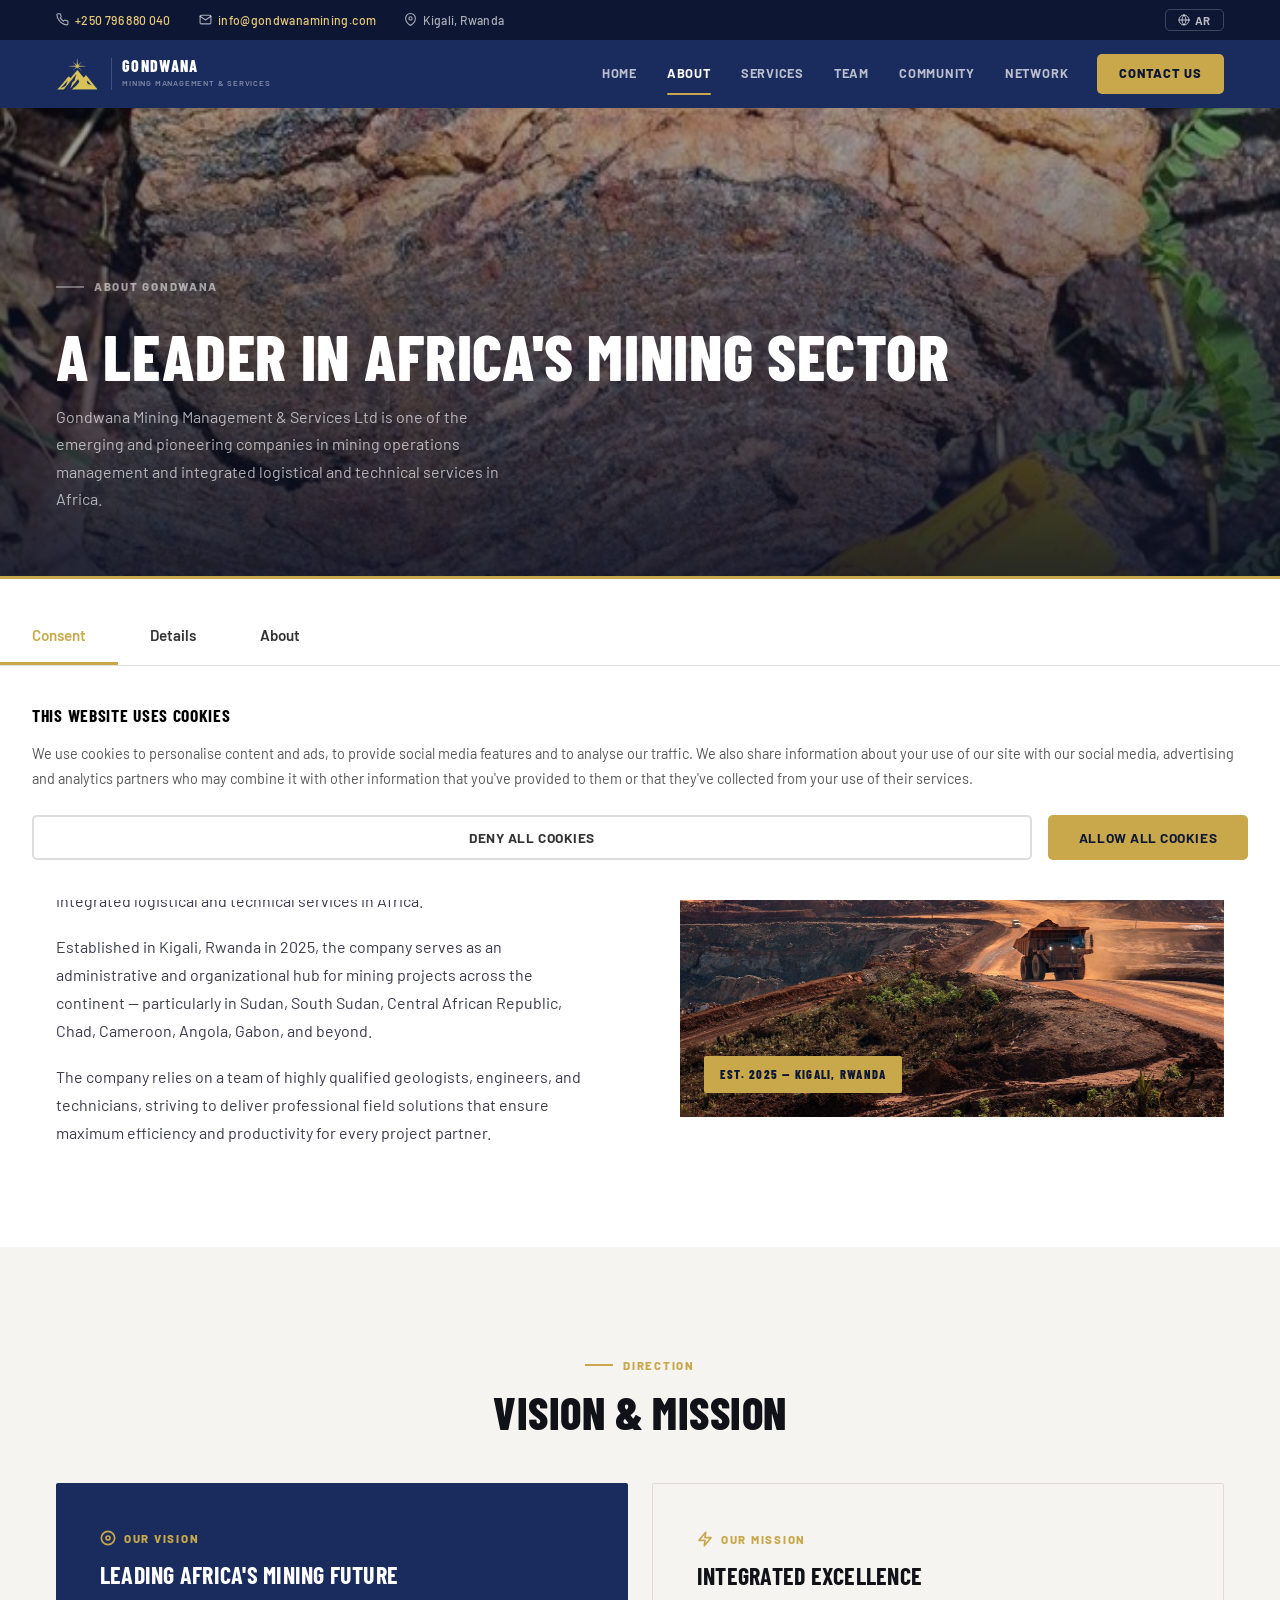
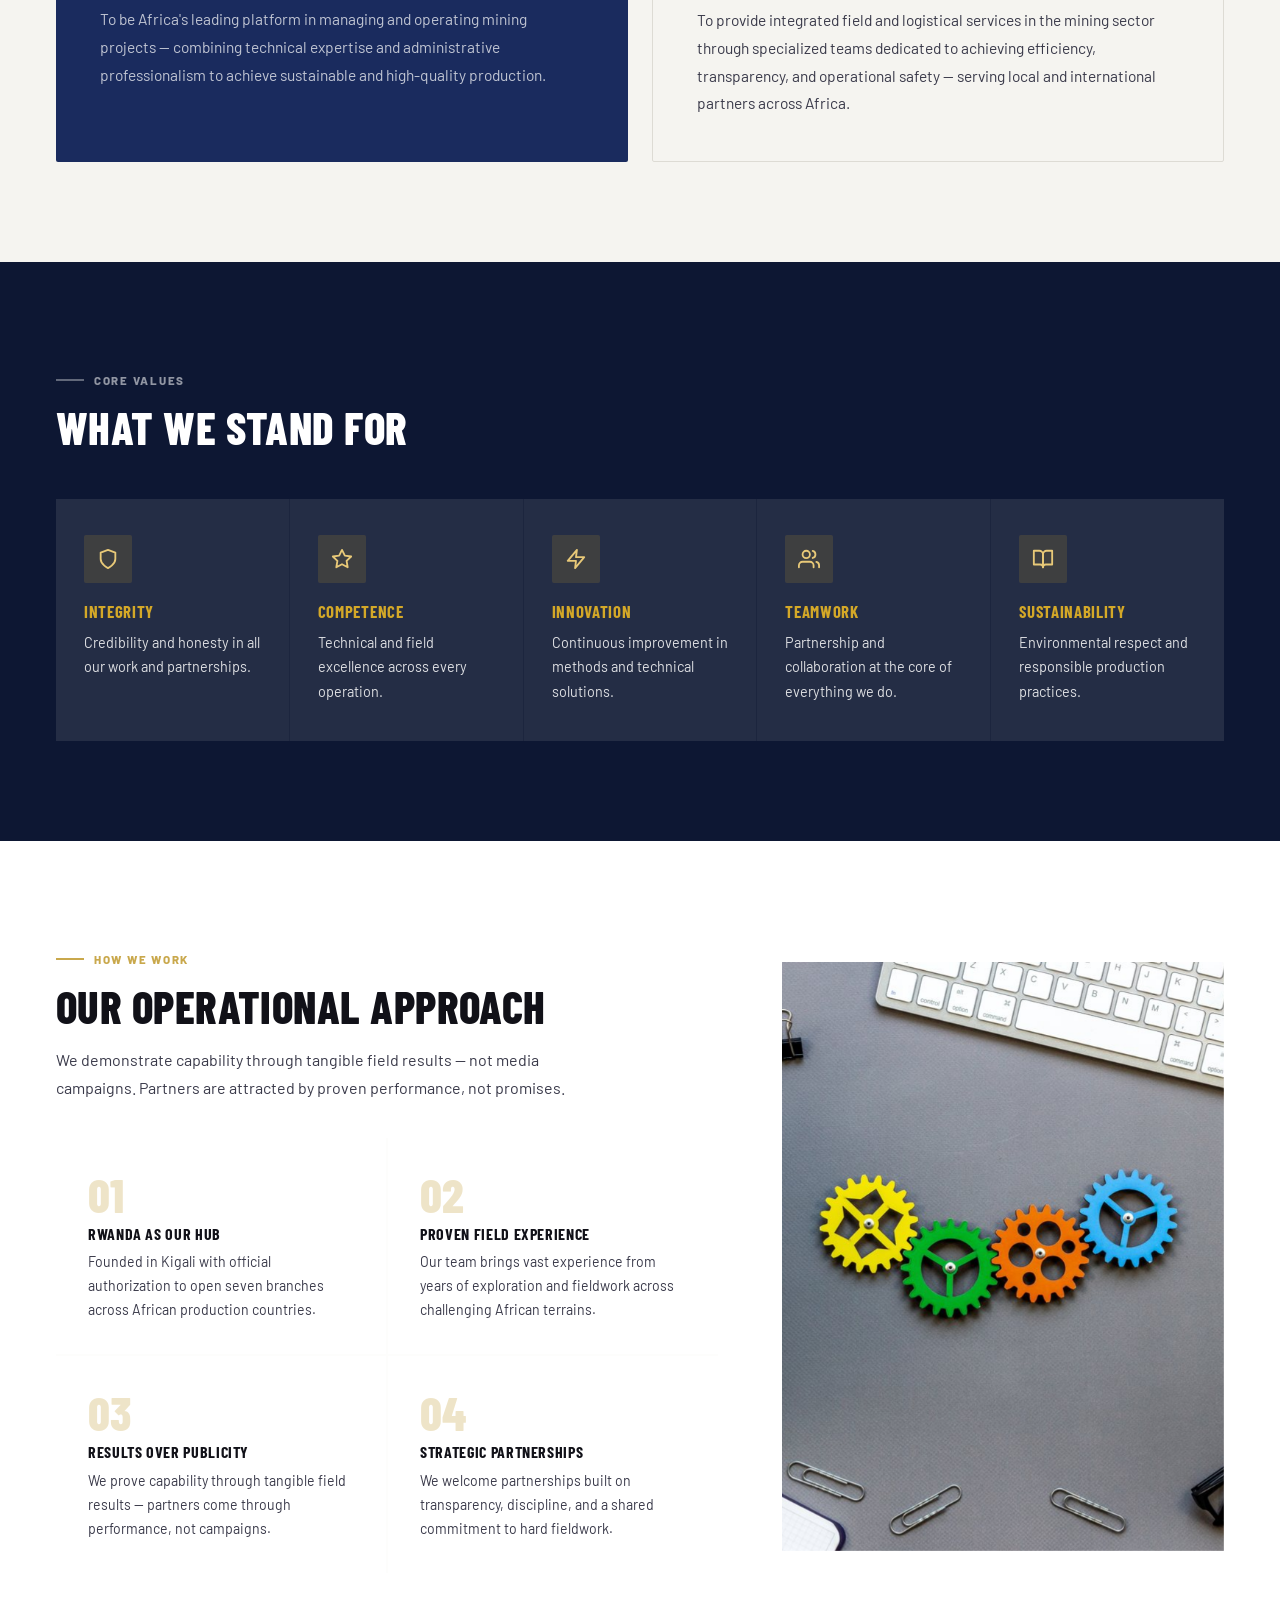
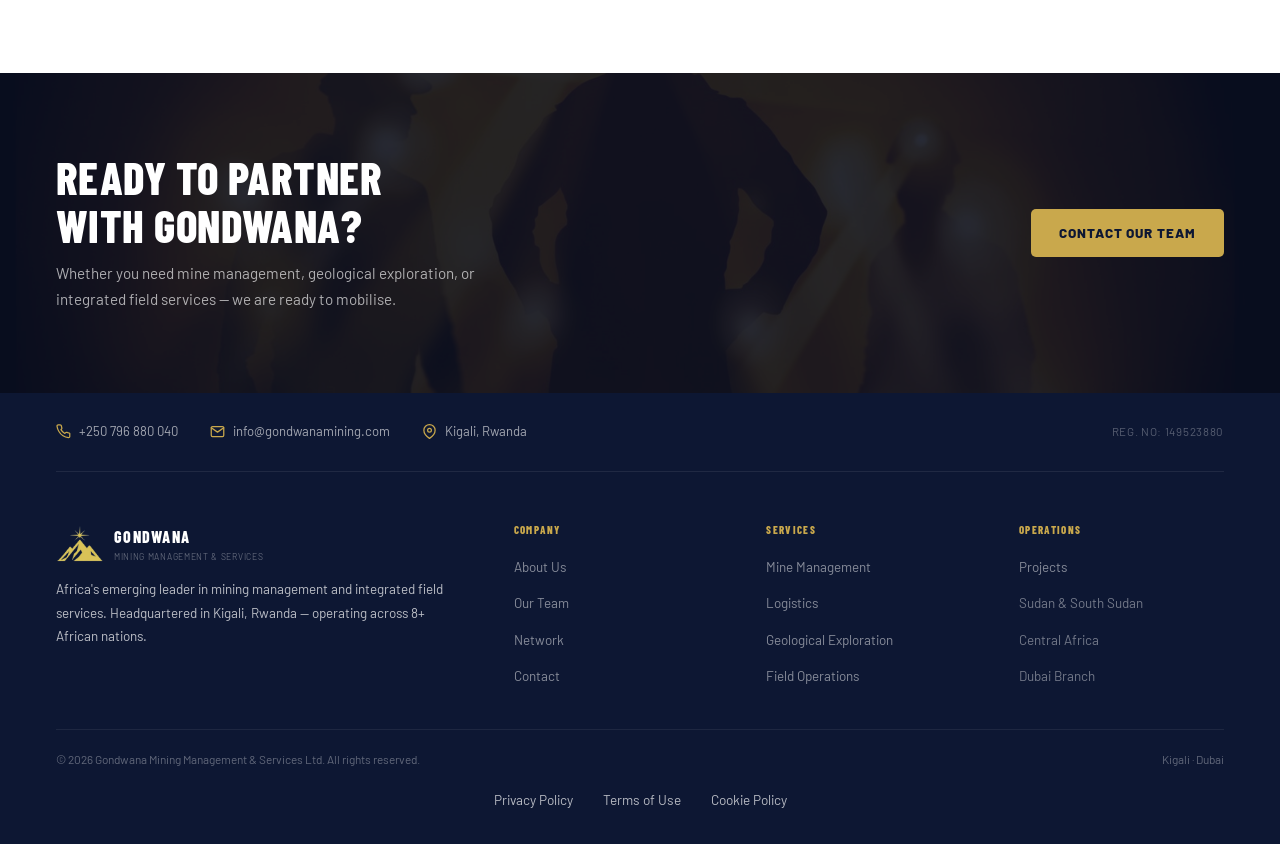
==== commit aca984a3: "feat: Complete translation system recovery, performance optimization, and community page redesign - " ====
--- a/about.html
+++ b/about.html
@@ -63,6 +63,7 @@
         </div>
       </div>
       <a href="team.html" class="nav-link" data-i18n="nav.team">Team</a>
+      <a href="community.html" class="nav-link" data-i18n="nav.community">Community</a>
       <a href="network.html" class="nav-link" data-i18n="nav.network">Network</a>
       <a href="contact.html" class="nav-link nav-cta" data-i18n="nav.contact">Contact Us</a>
     </div>
@@ -87,11 +88,10 @@
       <a href="how-we-work.html" class="nav-link" data-i18n="nav.howWeWork">How We Work</a>
     </div>
   </div>
-  <a href="team.html" class="nav-link" data-i18n="nav.team">Team</a>
-  <a href="network.html" class="nav-link" data-i18n="nav.network">Network</a>
-  <a href="contact.html" class="nav-link nav-cta" data-i18n="nav.contact">Contact Us</a>
-    
-    <!-- Language Toggle for Mobile -->
+    <a href="team.html" class="nav-link" data-i18n="nav.team">Team</a>
+    <a href="community.html" class="nav-link" data-i18n="nav.community">Community</a>
+    <a href="network.html" class="nav-link" data-i18n="nav.network">Network</a>
+    <a href="contact.html" class="nav-link nav-cta" data-i18n="nav.contact">Contact Us</a>    <!-- Language Toggle for Mobile -->
     <div class="mobile-lang-divider"></div>
     <button class="mobile-lang-toggle">
       <svg xmlns="http://www.w3.org/2000/svg" width="16" height="16" viewBox="0 0 24 24" fill="none" stroke="currentColor" stroke-width="2" stroke-linecap="round" stroke-linejoin="round"><circle cx="12" cy="12" r="10"/><line x1="2" y1="12" x2="22" y2="12"/><path d="M12 2a15.3 15.3 0 0 1 4 10 15.3 15.3 0 0 1-4 10 15.3 15.3 0 0 1-4-10 15.3 15.3 0 0 1 4-10z"/></svg>
--- a/css/style.css
+++ b/css/style.css
@@ -16,7 +16,8 @@
 body{font-family:'Barlow',sans-serif;color:var(--text);background:var(--white);overflow-x:hidden;line-height:1.65;-webkit-font-smoothing:antialiased;}
 body.rtl{font-family:'Noto Kufi Arabic','Barlow',sans-serif;direction:rtl;}
 h1,h2,h3,h4,h5{font-family:'Barlow Condensed',sans-serif;font-weight:700;color:var(--text);line-height:1.05;letter-spacing:.01em;}
-body.rtl h1,body.rtl h2,body.rtl h3,body.rtl h4{font-family:'Noto Kufi Arabic',sans-serif;letter-spacing:0;}
+body.rtl h1,body.rtl h2,body.rtl h3,body.rtl h4{font-family:'Noto Kufi Arabic',sans-serif;letter-spacing:0;line-height:1.3;}
+body.rtl .hero h1{font-size:clamp(1.8rem,3vw,2.8rem);}
 img{display:block;max-width:100%;height:auto;}
 a{text-decoration:none;color:inherit;}
 ul{list-style:none;}
@@ -308,8 +309,9 @@
   .hamburger{display:flex;}
   .section{padding:64px 24px;}
   .section-sm{padding:48px 24px;}
-  .hero-content{padding:24px 24px 56px;}
+  .hero-content{padding:32px 24px 56px;}
   .hero h1{font-size:2.5rem;}
+  .hero-sub{font-size:1rem;}
   .hero-stats{gap:32px;}
   .two-col,.two-col-wide{grid-template-columns:1fr;gap:36px;}
   .service-cards{grid-template-columns:1fr;}
@@ -869,3 +871,197 @@
     justify-content:center;
   }
 }
+
+/* PILLARS GRID - COMMUNITY PAGE */
+.pillars-grid{
+  display:grid;
+  grid-template-columns:repeat(4, 1fr);
+  gap:24px;
+}
+
+.pillar-item{
+  background:rgba(255,255,255,.04);
+  padding:24px;
+  text-align:left;
+  transition:all .3s cubic-bezier(.25,.46,.45,.94);
+  border:1px solid rgba(201,168,76,.1);
+  display:flex;
+  flex-direction:column;
+  align-items:flex-start;
+  gap:16px;
+  border-radius:15px;
+  min-height:100%;
+}
+
+.pillar-item:hover{
+  background:rgba(255,255,255,.08);
+  border-color:rgba(201,168,76,.3);
+  transform:translateY(-4px);
+}
+
+.pillar-emoji{
+  font-size:2.4rem;
+  line-height:1;
+  display:inline-block;
+  flex-shrink:0;
+}
+
+.pillar-item h4{
+  font-size:1rem;
+  font-weight:700;
+  text-transform:uppercase;
+  letter-spacing:.05em;
+  color:var(--gold);
+  margin:0;
+  width:100%;
+}
+
+.pillar-item p{
+  font-size:.9rem;
+  color:var(--text-dark);
+  line-height:1.7;
+  margin:0;
+  font-weight:500;
+  width:100%;
+  flex-grow:1;
+}
+
+body.rtl .pillar-item{
+  text-align:right;
+  align-items:flex-end;
+}
+
+body.rtl .pillar-emoji{
+  align-self:flex-end;
+  margin-left:auto;
+  margin-right:0;
+}
+
+/* VISION SECTION - COMMUNITY PAGE */
+.vision-section{
+  background:linear-gradient(135deg, rgba(13,23,51,.95) 0%, rgba(13,23,51,.9) 100%);
+  padding:80px 20px;
+}
+
+.vision-container{
+  max-width:900px;
+  margin:0 auto;
+}
+
+.vision-quote{
+  text-align:center;
+  display:flex;
+  flex-direction:column;
+  align-items:center;
+  gap:32px;
+}
+
+.vision-quote-open,
+.vision-quote-close{
+  flex-shrink:0;
+  opacity:0.6;
+}
+
+.vision-quote-open{
+  order:1;
+}
+
+.vision-quote p{
+  order:2;
+  font-size:1.35rem;
+  line-height:1.85;
+  color:rgba(255,255,255,.9);
+  font-weight:400;
+  font-style:italic;
+  letter-spacing:.3px;
+  margin:0;
+}
+
+.vision-quote-close{
+  order:3;
+  transform:scaleX(-1);
+}
+
+.vision-attribution{
+  order:4;
+  font-size:.85rem;
+  font-weight:700;
+  color:var(--gold);
+  letter-spacing:.08em;
+  text-transform:uppercase;
+  margin-top:20px;
+}
+
+body.rtl .vision-quote-open{
+  order:3;
+  transform:scaleX(-1);
+}
+
+body.rtl .vision-quote-close{
+  order:1;
+  transform:none;
+}
+
+/* COMMUNITY PAGE SPECIFIC STYLES */
+.section-dark .cards-2 .pillar-card {
+  border-radius: 15px;
+}
+
+@media (max-width:960px){
+  .pillars-grid{
+    grid-template-columns:repeat(2, 1fr);
+    gap:16px;
+  }
+  
+  .pillar-item{
+    padding:24px;
+  }
+  
+  .pillar-emoji{
+    font-size:2rem;
+  }
+  
+  .pillar-item h4{
+    font-size:.95rem;
+  }
+  
+  .pillar-item p{
+    font-size:.85rem;
+  }
+  
+  .vision-quote p{
+    font-size:1.2rem;
+  }
+}
+
+@media (max-width:640px){
+  .pillars-grid{
+    grid-template-columns:1fr;
+    gap:12px;
+  }
+  
+  .pillar-item{
+    padding:24px;
+  }
+  
+  .pillar-emoji{
+    font-size:1.8rem;
+  }
+  
+  .pillar-item h4{
+    font-size:.9rem;
+  }
+  
+  .pillar-item p{
+    font-size:.8rem;
+  }
+  
+  .vision-section{
+    padding:60px 20px;
+  }
+  
+  .vision-quote p{
+    font-size:1rem;
+    line-height:1.7;
+  }
+}
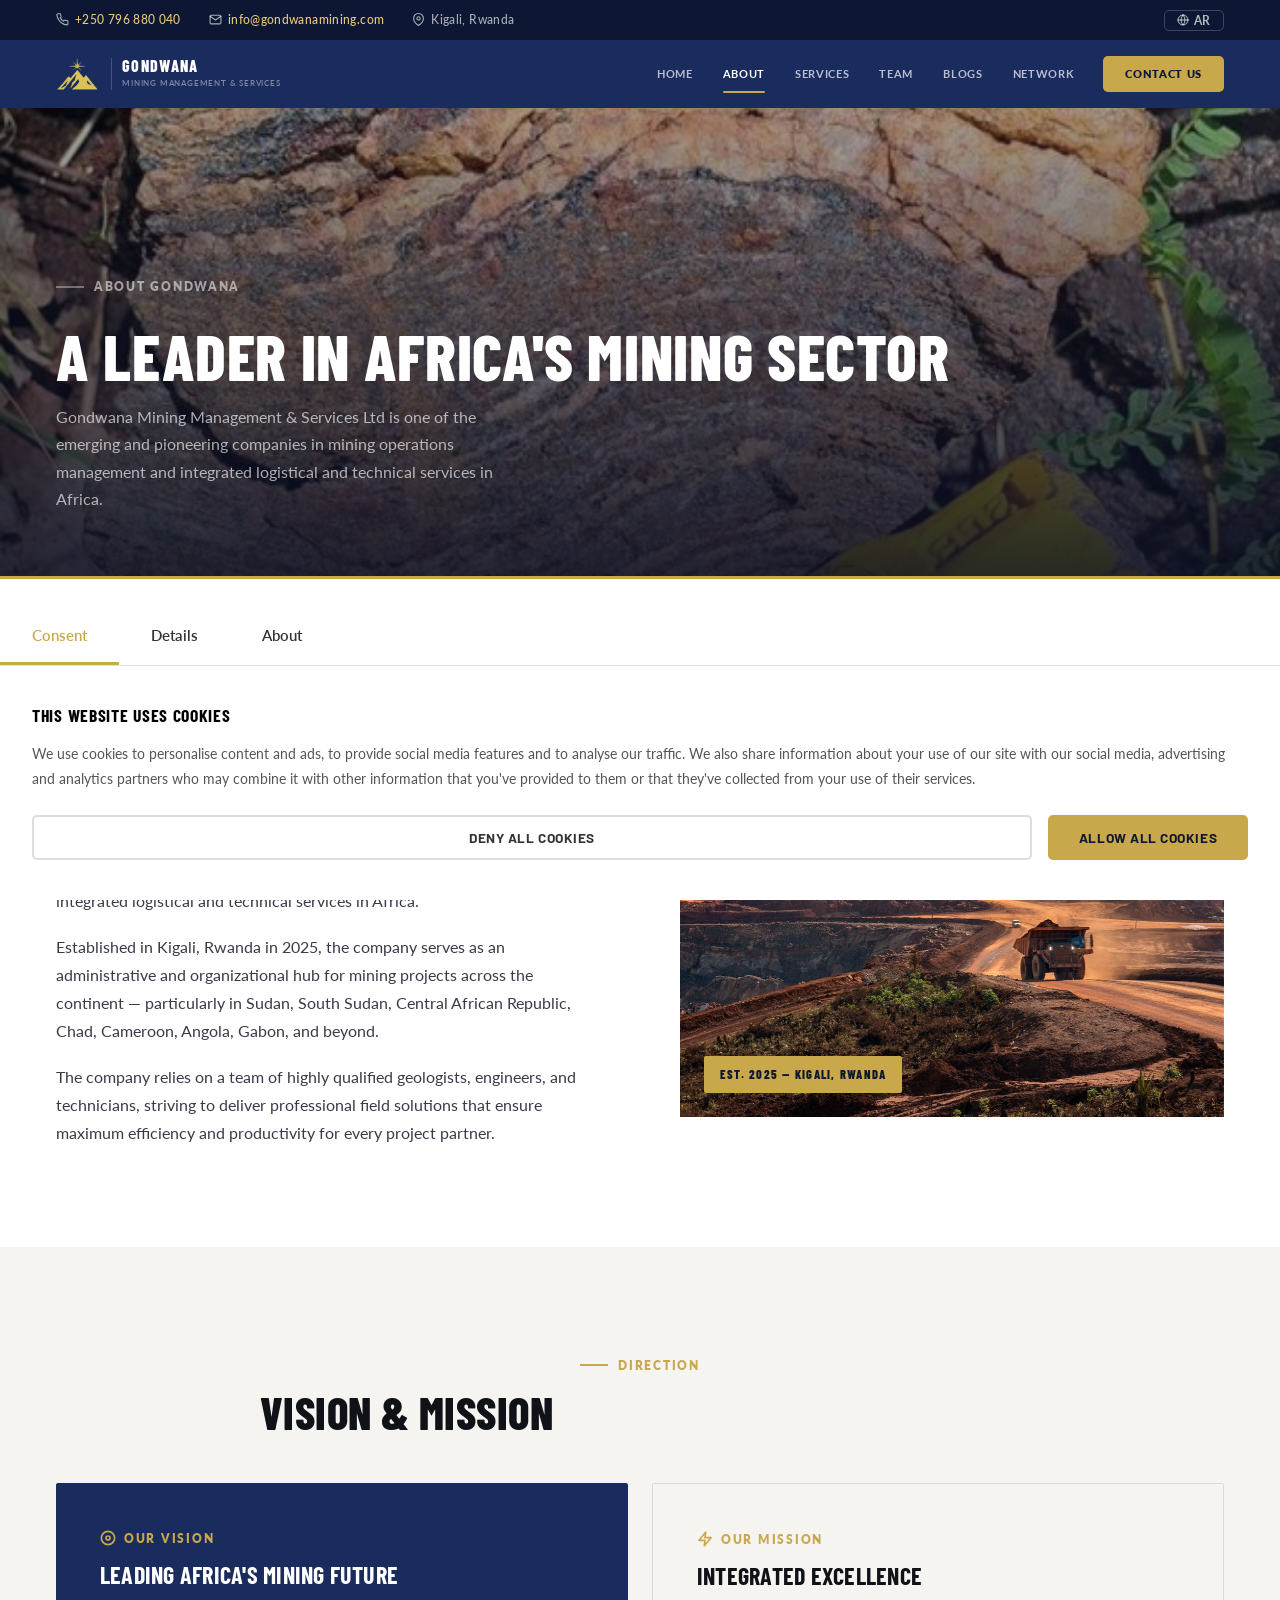
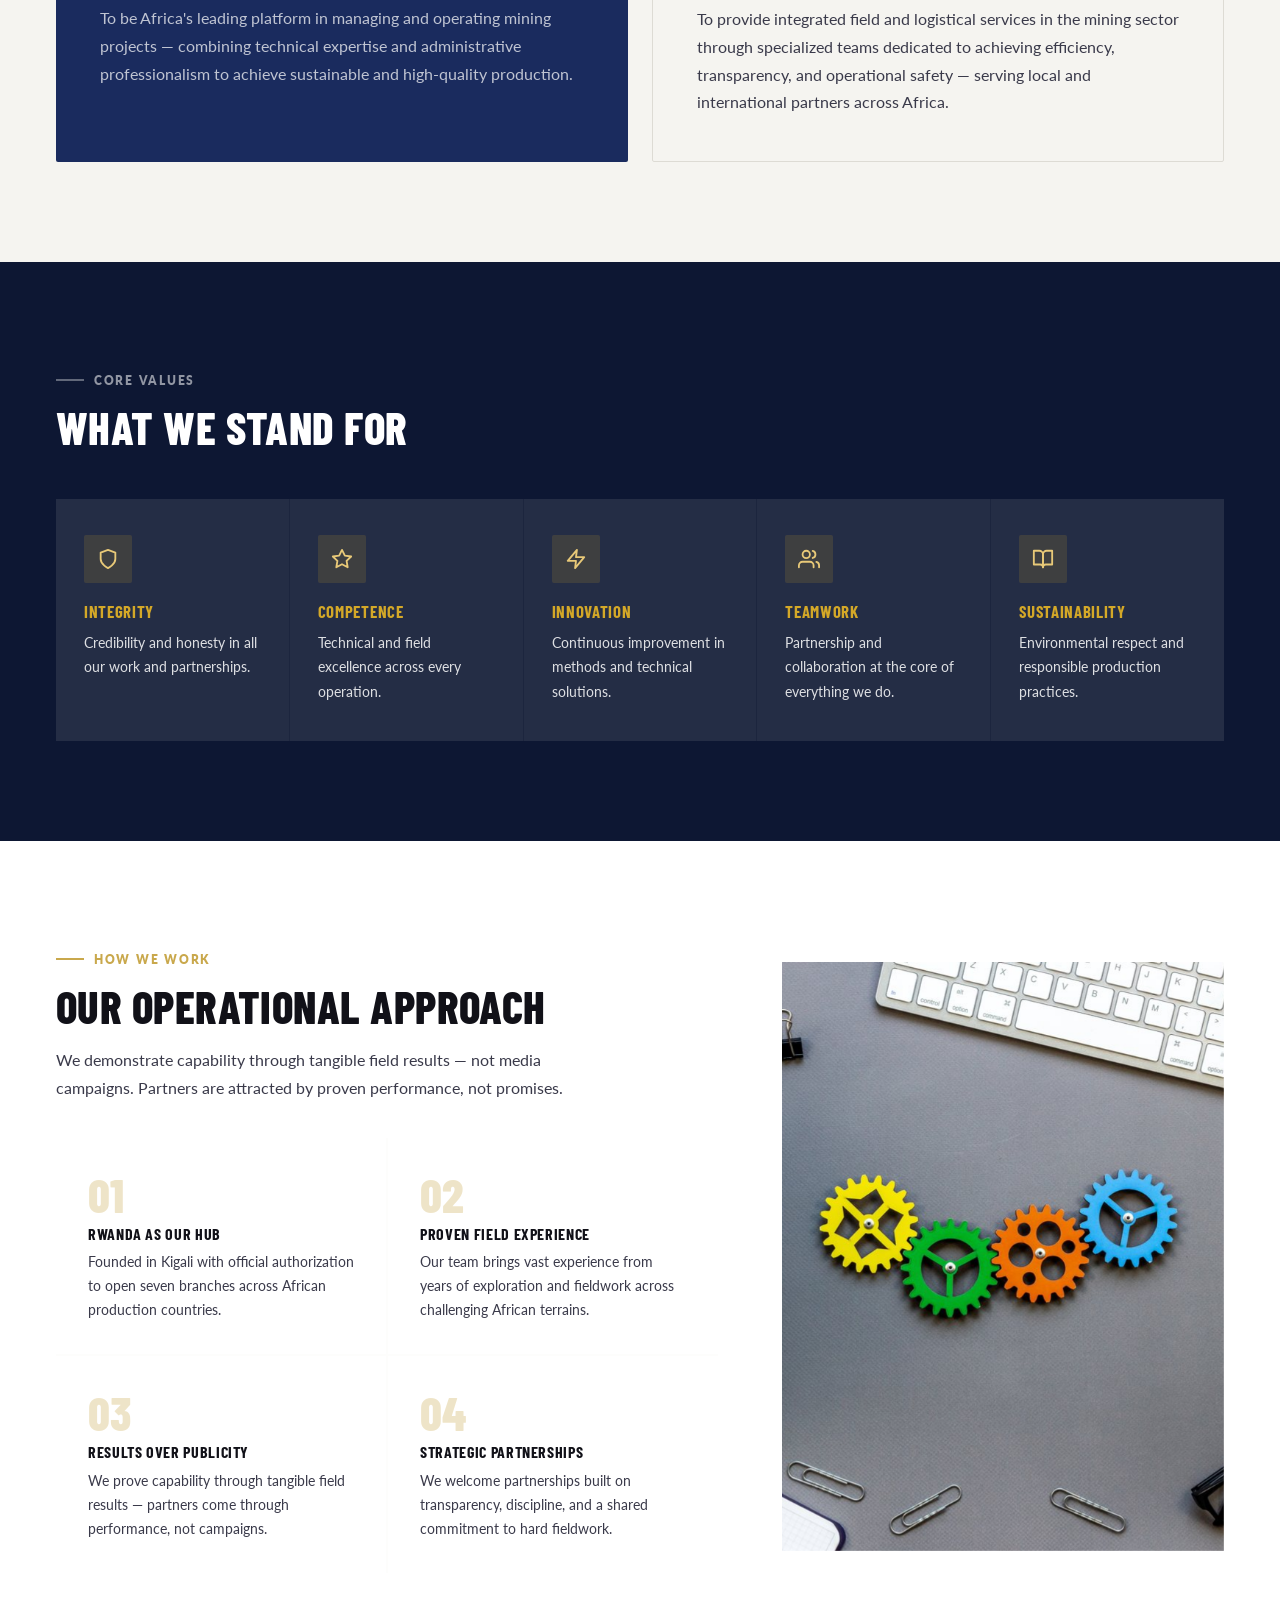
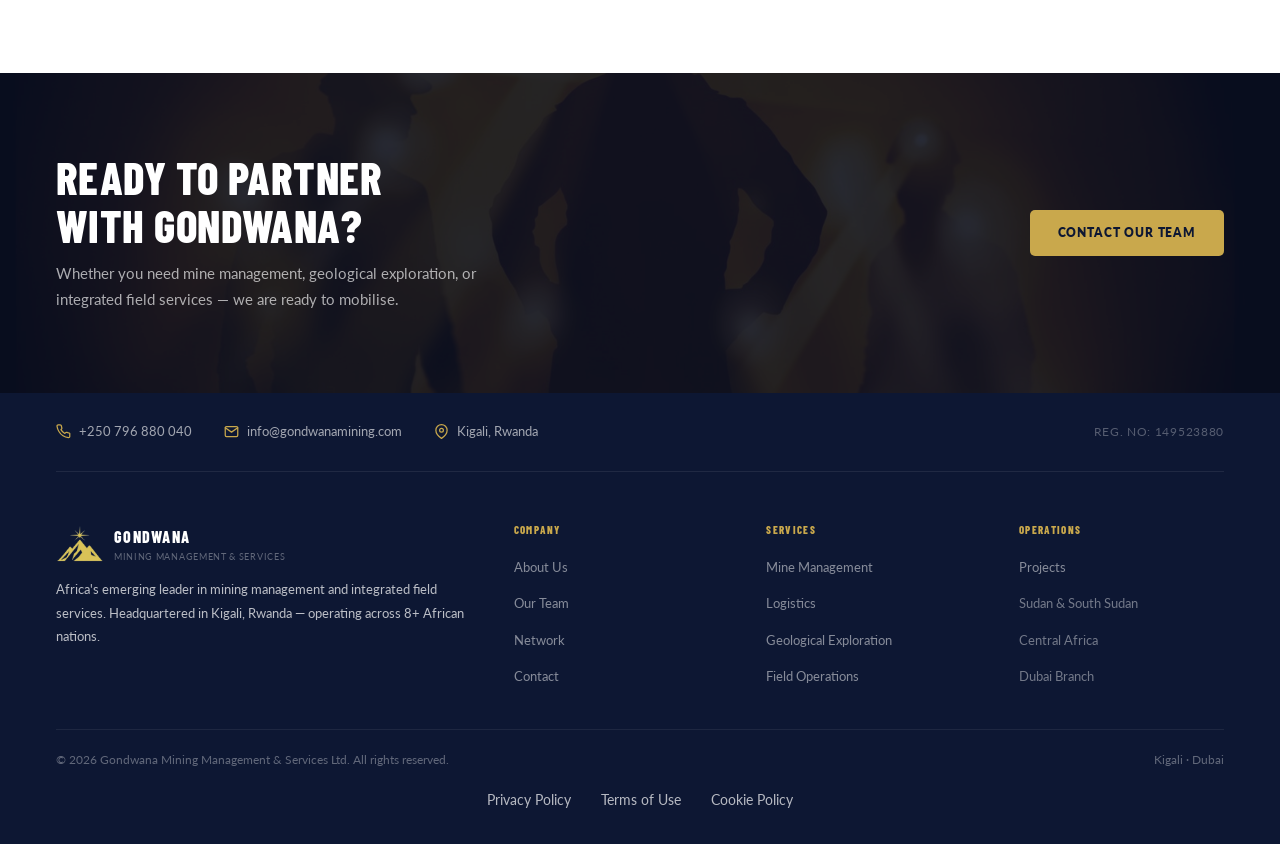
==== commit 22d68acb: "Show only Gondwana logo text on mobile screens, hide subtitle" ====
--- a/about.html
+++ b/about.html
@@ -5,6 +5,30 @@
   <meta name="viewport" content="width=device-width, initial-scale=1.0">
   <title>About Us — Gondwana Mining</title>
   <meta name="description" content="Learn about Gondwana Mining Management & Services — our story, vision, mission and core values.">
+  <!-- SEO & LLM Discovery -->
+  <meta name="robots" content="index, follow, max-image-preview:large">
+  <meta name="googlebot" content="index, follow">
+  <meta name="bingbot" content="index, follow">
+  
+  <!-- Open Graph (for link previews) -->
+  <meta property="og:type" content="website">
+  <meta property="og:url" content="https://gondwanamining.com/">
+  <meta property="og:title" content="Gondwana Mining Management & Services Ltd">
+  <meta property="og:description" content="Africa's emerging leader in mining management, geological exploration, logistics and integrated field services.">
+  <meta property="og:image" content="https://gondwanamining.com/images/logo/gondwana-logo.png">
+  
+  <!-- Twitter Card -->
+  <meta name="twitter:card" content="summary_large_image">
+  <meta name="twitter:title" content="Gondwana Mining Management & Services Ltd">
+  <meta name="twitter:description" content="Africa's emerging leader in mining management, geological exploration, logistics and integrated field services.">
+  
+  <!-- Canonical URL -->
+  <link rel="canonical" href="https://gondwanamining.com/">
+  
+  <!-- Language/Region -->
+  <meta property="og:locale" content="en_US">
+  <meta property="og:locale:alternate" content="ar_SA">
+  
   <link rel="stylesheet" href="css/style.css">
 
   <!-- Favicon -->
@@ -13,7 +37,39 @@
   <link rel="icon" type="image/png" sizes="16x16" href="images/favicon_io/favicon-16x16.png">
   <link rel="apple-touch-icon" href="images/favicon_io/apple-touch-icon.png">
   <link rel="manifest" href="images/favicon_io/site.webmanifest">
-</head>
+  <!-- Schema.org JSON-LD for LLMs and Search Engines -->
+  <script type="application/ld+json">
+  {
+    "@context": "https://schema.org",
+    "@type": "Organization",
+    "name": "Gondwana Mining Management & Services Ltd",
+    "url": "https://gondwanamining.com",
+    "logo": "https://gondwanamining.com/images/logo/gondwana-logo.png",
+    "description": "Africa's emerging leader in mining management, geological exploration, logistics and integrated field services.",
+    "telephone": "+250796880040",
+    "email": "info@gondwanamining.com",
+    "foundingDate": "2020",
+    "areaServed": "AF",
+    "knowsAbout": ["Mining Management", "Geological Exploration", "Logistics", "Field Operations", "Sustainable Mining"],
+    "sameAs": [
+      "https://www.linkedin.com/company/gondwana-mining",
+      "https://twitter.com/gondwanamining"
+    ],
+    "address": {
+      "@type": "PostalAddress",
+      "addressLocality": "Kigali",
+      "addressRegion": "Rwanda",
+      "addressCountry": "RW"
+    },
+    "contactPoint": {
+      "@type": "ContactPoint",
+      "contactType": "Customer Service",
+      "telephone": "+250796880040",
+      "email": "info@gondwanamining.com"
+    }
+  }
+  </script>
+  </head>
 <body>
 
   <!-- COOKIE CONSENT -->
@@ -63,7 +119,7 @@
         </div>
       </div>
       <a href="team.html" class="nav-link" data-i18n="nav.team">Team</a>
-      <a href="community.html" class="nav-link" data-i18n="nav.community">Community</a>
+      <a href="blogs.html" class="nav-link" data-i18n="nav.blogs">Blogs</a>
       <a href="network.html" class="nav-link" data-i18n="nav.network">Network</a>
       <a href="contact.html" class="nav-link nav-cta" data-i18n="nav.contact">Contact Us</a>
     </div>
@@ -89,7 +145,7 @@
     </div>
   </div>
     <a href="team.html" class="nav-link" data-i18n="nav.team">Team</a>
-    <a href="community.html" class="nav-link" data-i18n="nav.community">Community</a>
+    <a href="blogs.html" class="nav-link" data-i18n="nav.blogs">Blogs</a>
     <a href="network.html" class="nav-link" data-i18n="nav.network">Network</a>
     <a href="contact.html" class="nav-link nav-cta" data-i18n="nav.contact">Contact Us</a>    <!-- Language Toggle for Mobile -->
     <div class="mobile-lang-divider"></div>
--- a/css/style.css
+++ b/css/style.css
@@ -1,4 +1,4 @@
-@import url('https://fonts.googleapis.com/css2?family=Barlow:ital,wght@0,300;0,400;0,500;0,600;0,700;0,800;1,300;1,400&family=Barlow+Condensed:wght@300;400;600;700;800&family=Noto+Kufi+Arabic:wght@300;400;600;700&display=swap');
+@import url('https://fonts.googleapis.com/css2?family=Barlow:ital,wght@0,300;0,400;0,500;0,600;0,700;0,800;1,300;1,400&family=Barlow+Condensed:wght@300;400;600;700;800&family=Noto+Kufi+Arabic:wght@300;400;600;700&family=Lato:ital,wght@0,300;0,400;0,700;0,900;1,300;1,400&family=Amiri:ital,wght@0,400;0,700;1,400;1,700&family=Fraunces:ital,opsz,wght@0,9..144,400;0,9..144,700;0,9..144,800;1,9..144,400&display=swap');
 
 :root {
   --navy:#1a2b5e; --navy-dark:#0d1733; --navy-mid:#1e3170;
@@ -13,11 +13,23 @@
 }
 *,*::before,*::after{box-sizing:border-box;margin:0;padding:0;}
 html{scroll-behavior:smooth;font-size:16px;}
-body{font-family:'Barlow',sans-serif;color:var(--text);background:var(--white);overflow-x:hidden;line-height:1.65;-webkit-font-smoothing:antialiased;}
-body.rtl{font-family:'Noto Kufi Arabic','Barlow',sans-serif;direction:rtl;}
+body{font-family:'Lato',-apple-system,BlinkMacSystemFont,'Segoe UI',sans-serif;color:var(--text);background:var(--white);overflow-x:hidden;line-height:1.65;-webkit-font-smoothing:antialiased;}
+body.rtl{font-family:'Amiri',sans-serif;direction:rtl;}
 h1,h2,h3,h4,h5{font-family:'Barlow Condensed',sans-serif;font-weight:700;color:var(--text);line-height:1.05;letter-spacing:.01em;}
-body.rtl h1,body.rtl h2,body.rtl h3,body.rtl h4{font-family:'Noto Kufi Arabic',sans-serif;letter-spacing:0;line-height:1.3;}
+body.rtl h1,body.rtl h2,body.rtl h3,body.rtl h4,body.rtl h5{font-family:'Amiri',sans-serif;letter-spacing:0;line-height:1.3;}
 body.rtl .hero h1{font-size:clamp(1.8rem,3vw,2.8rem);}
+
+/* RTL-mode helper class set by JS: centers key headings/subtitles for Arabic pages */
+.rtl-mode .page-header-content,
+.rtl-mode .page-header-content h1,
+.rtl-mode .page-header-content .eyebrow,
+.rtl-mode .section-headline,
+.rtl-mode .section-sub,
+.rtl-mode .reveal[style*="text-align:center"] {
+  text-align:center !important;
+}
+
+.rtl-mode body, .rtl-mode * { direction: rtl; }
 img{display:block;max-width:100%;height:auto;}
 a{text-decoration:none;color:inherit;}
 ul{list-style:none;}
@@ -43,7 +55,7 @@
 .logo-name{font-family:'Barlow Condensed',sans-serif;font-size:1rem;font-weight:800;color:var(--white);letter-spacing:.08em;text-transform:uppercase;line-height:1;}
 .logo-sub{font-size:.5rem;color:rgba(255,255,255,.45);text-transform:uppercase;letter-spacing:.1em;margin-top:3px;font-weight:600;}
 .nav-links{display:flex;align-items:center;gap:0;}
-.nav-link{padding:8px 15px;font-family:'Barlow',sans-serif;font-size:.8rem;font-weight:700;color:rgba(255,255,255,.7);text-transform:uppercase;letter-spacing:.06em;transition:color .2s cubic-bezier(.25,.46,.45,.94);position:relative;}
+.nav-link{padding:8px 15px;font-family:'Lato',-apple-system,BlinkMacSystemFont,'Segoe UI',sans-serif;font-size:.7rem;font-weight:700;color:rgba(255,255,255,.7);text-transform:uppercase;letter-spacing:.06em;transition:color .2s cubic-bezier(.25,.46,.45,.94);position:relative;}
 .nav-link:hover,.nav-link.active{color:var(--white);}
 .nav-link.active::after{content:'';position:absolute;bottom:-2px;left:15px;right:15px;height:2px;background:var(--gold);border-radius:1px;}
 .nav-dropdown{position:relative;display:flex;align-items:center;}
@@ -73,8 +85,15 @@
 body.rtl .mobile-close{right:auto;left:24px;}
 
 /* BUTTONS */
-.btn{display:inline-flex;align-items:center;gap:8px;padding:13px 28px;font-family:'Barlow',sans-serif;font-size:.84rem;font-weight:800;text-transform:uppercase;letter-spacing:.07em;border-radius:5px;transition:all .24s cubic-bezier(.25,.46,.45,.94);border:none;}
-.btn svg{flex-shrink:0;}
+.btn{display:inline-flex;align-items:center;gap:8px;padding:13px 28px;font-family:'Lato',sans-serif;font-size:.75rem;font-weight:800;text-transform:uppercase;letter-spacing:.07em;border-radius:5px;transition:all .24s cubic-bezier(.25,.46,.45,.94);border:none;flex-direction:row;}
+.btn svg{flex-shrink:0;order:2;}
+.btn span{order:1;}
+
+/* RTL button styling: SVG on left, arrow flipped */
+body.rtl .btn{flex-direction:row-reverse;}
+body.rtl .btn svg{order:1;transform:scaleX(-1);}
+body.rtl .btn span{order:2;}
+
 .btn-gold{background:var(--gold);color:var(--navy-dark);}
 .btn-gold:hover{background:var(--gold-light);transform:translateY(-1px);box-shadow:0 4px 20px rgba(212,168,40,.3);}
 .btn-white{background:var(--white);color:var(--navy-dark);}
@@ -88,7 +107,7 @@
 
 /* HERO */
 .hero{position:relative;min-height:88vh;display:flex;align-items:flex-end;overflow:hidden;}
-.hero-bg{position:absolute;inset:0;background-size:cover;background-position:center top;background-repeat:no-repeat;}
+.hero-bg{position:absolute;inset:0;background-size:cover;background-position:center top;background-repeat:no-repeat;transition:background-image .6s ease-in-out;}
 .hero-overlay{position:absolute;inset:0;background:linear-gradient(180deg,rgba(10,15,35,.25) 0%,rgba(10,15,35,.7) 55%,rgba(10,15,35,.95) 100%);}
 .hero-content{position:relative;width:100%;max-width:1300px;margin:0 auto;padding:0 56px 72px;}
 .hero-eyebrow{display:flex;align-items:center;gap:12px;font-size:.72rem;font-weight:800;color:var(--gold);text-transform:uppercase;letter-spacing:.15em;margin-bottom:18px;}
@@ -119,10 +138,15 @@
 body.rtl .eyebrow::after{content:'';display:block;width:28px;height:2px;background:var(--gold);}
 .eyebrow-white{color:rgba(255,255,255,.55);}
 .eyebrow-white::before,.eyebrow-white::after{background:rgba(255,255,255,.35);}
-.section-headline{font-size:clamp(2rem,3.5vw,3.2rem);font-weight:800;text-transform:uppercase;line-height:1.05;margin-bottom:16px;max-width:760px;}
+.section-headline{font-size:clamp(2rem,3.5vw,3.2rem);font-weight:800;text-transform:uppercase;line-height:1.05;margin-bottom:16px;max-width:760px;text-align:left;}
 .section-headline.white{color:var(--white);}
-.section-sub{color:var(--text-mid);font-size:1rem;line-height:1.75;max-width:560px;}
+.section-sub{color:var(--text-mid);font-size:1rem;line-height:1.75;max-width:560px;text-align:left;}
 .section-sub.white{color:rgba(255,255,255,.68);}
+
+/* RTL Section alignment */
+body.rtl .section-headline,
+body.rtl h2{text-align:right;}
+body.rtl .section-sub{text-align:right;}
 
 /* PAGE HEADER */
 .page-header{position:relative;overflow:hidden;min-height:52vh;display:flex;align-items:flex-end;}
@@ -177,10 +201,12 @@
 .service-card{position:relative;overflow:hidden;aspect-ratio:3/2;cursor:pointer;}
 .service-card img{width:100%;height:100%;object-fit:cover;display:block;transition:transform .5s cubic-bezier(.25,.46,.45,.94),opacity .3s cubic-bezier(.25,.46,.45,.94);opacity:.72;will-change:transform,opacity;}
 .service-card:hover img{transform:scale(1.05);opacity:.88;}
-.service-card-label{position:absolute;inset:0;display:flex;flex-direction:column;justify-content:flex-end;padding:28px;background:linear-gradient(to top,rgba(10,15,35,.88) 0%,transparent 60%);}
+.service-card-label{position:absolute;inset:0;display:flex;flex-direction:column;justify-content:flex-end;align-items:flex-start;padding:28px;background:linear-gradient(to top,rgba(10,15,35,.88) 0%,transparent 60%);}
 .service-card-label .eyebrow{margin-bottom:6px;}
-.service-card-label h3{font-size:1.4rem;font-weight:800;text-transform:uppercase;color:var(--white);line-height:1.1;}
-.service-card-arrow{margin-top:10px;color:var(--gold);transition:transform .2s;}
+.service-card-label h3{font-size:1.4rem;font-weight:800;text-transform:uppercase;color:var(--white);line-height:1.1;margin:0;display:flex;align-items:center;gap:8px;flex-wrap:nowrap;}
+.service-card-arrow{color:var(--gold);transition:transform .2s;display:inline-flex;margin-left:0;align-items:center;flex-shrink:0;margin-top:0;}
+body.rtl .service-card-label{align-items:flex-end;}
+body.rtl .service-card-label h3{flex-direction:row-reverse;}
 .service-card:hover .service-card-arrow{transform:translateX(6px);}
 body.rtl .service-card:hover .service-card-arrow{transform:translateX(-6px);}
 
@@ -196,6 +222,18 @@
 .project-body p{font-size:.88rem;color:var(--text-mid);line-height:1.7;margin-bottom:18px;}
 .project-link{display:inline-flex;align-items:center;gap:6px;font-size:.78rem;font-weight:800;text-transform:uppercase;letter-spacing:.07em;color:var(--navy);transition:gap .18s,color .18s;}
 .project-link:hover{gap:10px;color:var(--gold-dim);}
+
+/* GALLERY */
+.gallery-grid{display:grid;grid-template-columns:repeat(3,1fr);gap:24px;}
+.gallery-item{position:relative;overflow:hidden;aspect-ratio:4/3;cursor:pointer;}
+.gallery-item img{width:100%;height:100%;object-fit:cover;display:block;transition:transform .5s cubic-bezier(.25,.46,.45,.94);will-change:transform;}
+.gallery-item:hover img{transform:scale(1.08);}
+.gallery-hidden{display:none;}
+.gallery-hidden.gallery-visible{display:block;animation:fadeInUp .5s cubic-bezier(.25,.46,.45,.94);}
+@keyframes fadeInUp{from{opacity:0;transform:translateY(20px);}to{opacity:1;transform:translateY(0);}}
+.gallery-load-more-wrap{display:flex;justify-content:center;}
+#loadMoreBtn{transition:background .2s,color .2s;}
+#loadMoreBtn.all-loaded{opacity:.5;cursor:not-allowed;}
 
 /* TEAM */
 .team-grid{display:grid;grid-template-columns:repeat(4,1fr);gap:2px;background:var(--light-gray);}
@@ -301,14 +339,17 @@
   .team-grid{grid-template-columns:repeat(2,1fr);}
   .footer-grid{grid-template-columns:1fr 1fr;gap:32px;}
   .countries-grid{grid-template-columns:repeat(2,1fr);}
+  .cta-cards-grid{grid-template-columns:repeat(2,1fr) !important;}
 }
 @media(max-width:960px){
   .topbar{display:none;}
   .navbar{padding:0 24px;height:60px;}
+  .logo-sub{display:none;}
   .nav-links{display:none;}
   .hamburger{display:flex;}
   .section{padding:64px 24px;}
   .section-sm{padding:48px 24px;}
+  .cta-cards-grid{grid-template-columns:repeat(2,1fr) !important;}
   .hero-content{padding:32px 24px 56px;}
   .hero h1{font-size:2.5rem;}
   .hero-sub{font-size:1rem;}
@@ -334,6 +375,7 @@
   .cards-2{grid-template-columns:1fr;}
   .team-grid{grid-template-columns:1fr 1fr;}
   .countries-grid{grid-template-columns:1fr 1fr;}
+  .cta-cards-grid{grid-template-columns:1fr !important;}
 }
 
 /* COOKIE CONSENT POPUP */
@@ -900,7 +942,7 @@
 }
 
 .pillar-emoji{
-  font-size:2.4rem;
+  font-size:1.8rem;
   line-height:1;
   display:inline-block;
   flex-shrink:0;
@@ -1003,11 +1045,27 @@
 }
 
 /* COMMUNITY PAGE SPECIFIC STYLES */
-.section-dark .cards-2 .pillar-card {
-  border-radius: 15px;
-}
+
+/* BLOG GRID & CARDS */
+.blog-grid{display:grid;grid-template-columns:repeat(3,1fr);gap:32px;}
+.blog-card{display:flex;flex-direction:column;background:var(--white);border:1px solid var(--border);border-radius:8px;overflow:hidden;transition:all .3s cubic-bezier(.25,.46,.45,.94);}
+.blog-card:hover{box-shadow:var(--shadow-lg);transform:translateY(-4px);}
+.blog-card-image{position:relative;overflow:hidden;background:#f0f0f0;}
+.blog-card-image img{width:100%;height:280px;object-fit:cover;transition:transform .3s ease;}
+.blog-card:hover .blog-card-image img{transform:scale(1.05);}
+.blog-card-category{position:absolute;top:12px;right:12px;background:var(--gold);color:var(--navy);padding:6px 12px;border-radius:20px;font-size:.7rem;font-weight:700;text-transform:uppercase;letter-spacing:.05em;}
+.blog-card-content{display:flex;flex-direction:column;flex:1;padding:28px 24px;}
+.blog-card-meta{display:flex;gap:16px;margin-bottom:12px;font-size:.8rem;color:var(--text-light);}
+.blog-card-date{font-weight:500;}
+.blog-card-author{display:flex;align-items:center;gap:4px;}
+.blog-card-author::before{content:'';display:inline-block;width:2px;height:2px;background:var(--text-light);border-radius:50%;margin:0 4px;}
+.blog-card-title{font-size:1.15rem;margin-bottom:12px;line-height:1.35;color:var(--text);}
+.blog-card-excerpt{font-size:.9rem;color:var(--text-light);line-height:1.6;flex:1;margin-bottom:16px;}
+.blog-card-link{display:inline-flex;align-items:center;gap:6px;color:var(--gold);font-weight:600;font-size:.85rem;text-transform:uppercase;letter-spacing:.04em;transition:gap .2s cubic-bezier(.25,.46,.45,.94);}
+.blog-card-link:hover{gap:10px;}
 
 @media (max-width:960px){
+  .blog-grid{grid-template-columns:repeat(2,1fr);gap:24px;}
   .pillars-grid{
     grid-template-columns:repeat(2, 1fr);
     gap:16px;
@@ -1031,6 +1089,14 @@
   
   .vision-quote p{
     font-size:1.2rem;
+  }
+  
+  .blog-card-title{
+    font-size:1rem;
+  }
+  
+  .blog-card-excerpt{
+    font-size:.85rem;
   }
 }
 
@@ -1064,4 +1130,43 @@
     font-size:1rem;
     line-height:1.7;
   }
-}
+  
+  .blog-grid{
+    grid-template-columns:1fr;
+    gap:20px;
+  }
+  
+  .blog-card-image img{
+    height:200px;
+  }
+  
+  .blog-card-content{
+    padding:20px 16px;
+  }
+  
+  .blog-card-title{
+    font-size:.95rem;
+  }
+  
+  .blog-card-excerpt{
+    font-size:.8rem;
+  }
+
+  .gallery-grid {
+    grid-template-columns: repeat(2, 1fr);
+  }
+
+  .gallery-item {
+    aspect-ratio: 3/2;
+  }
+}
+
+@media (max-width:640px){
+  .gallery-grid {
+    grid-template-columns: 1fr;
+  }
+
+  .gallery-item {
+    aspect-ratio: 4/3;
+  }
+}
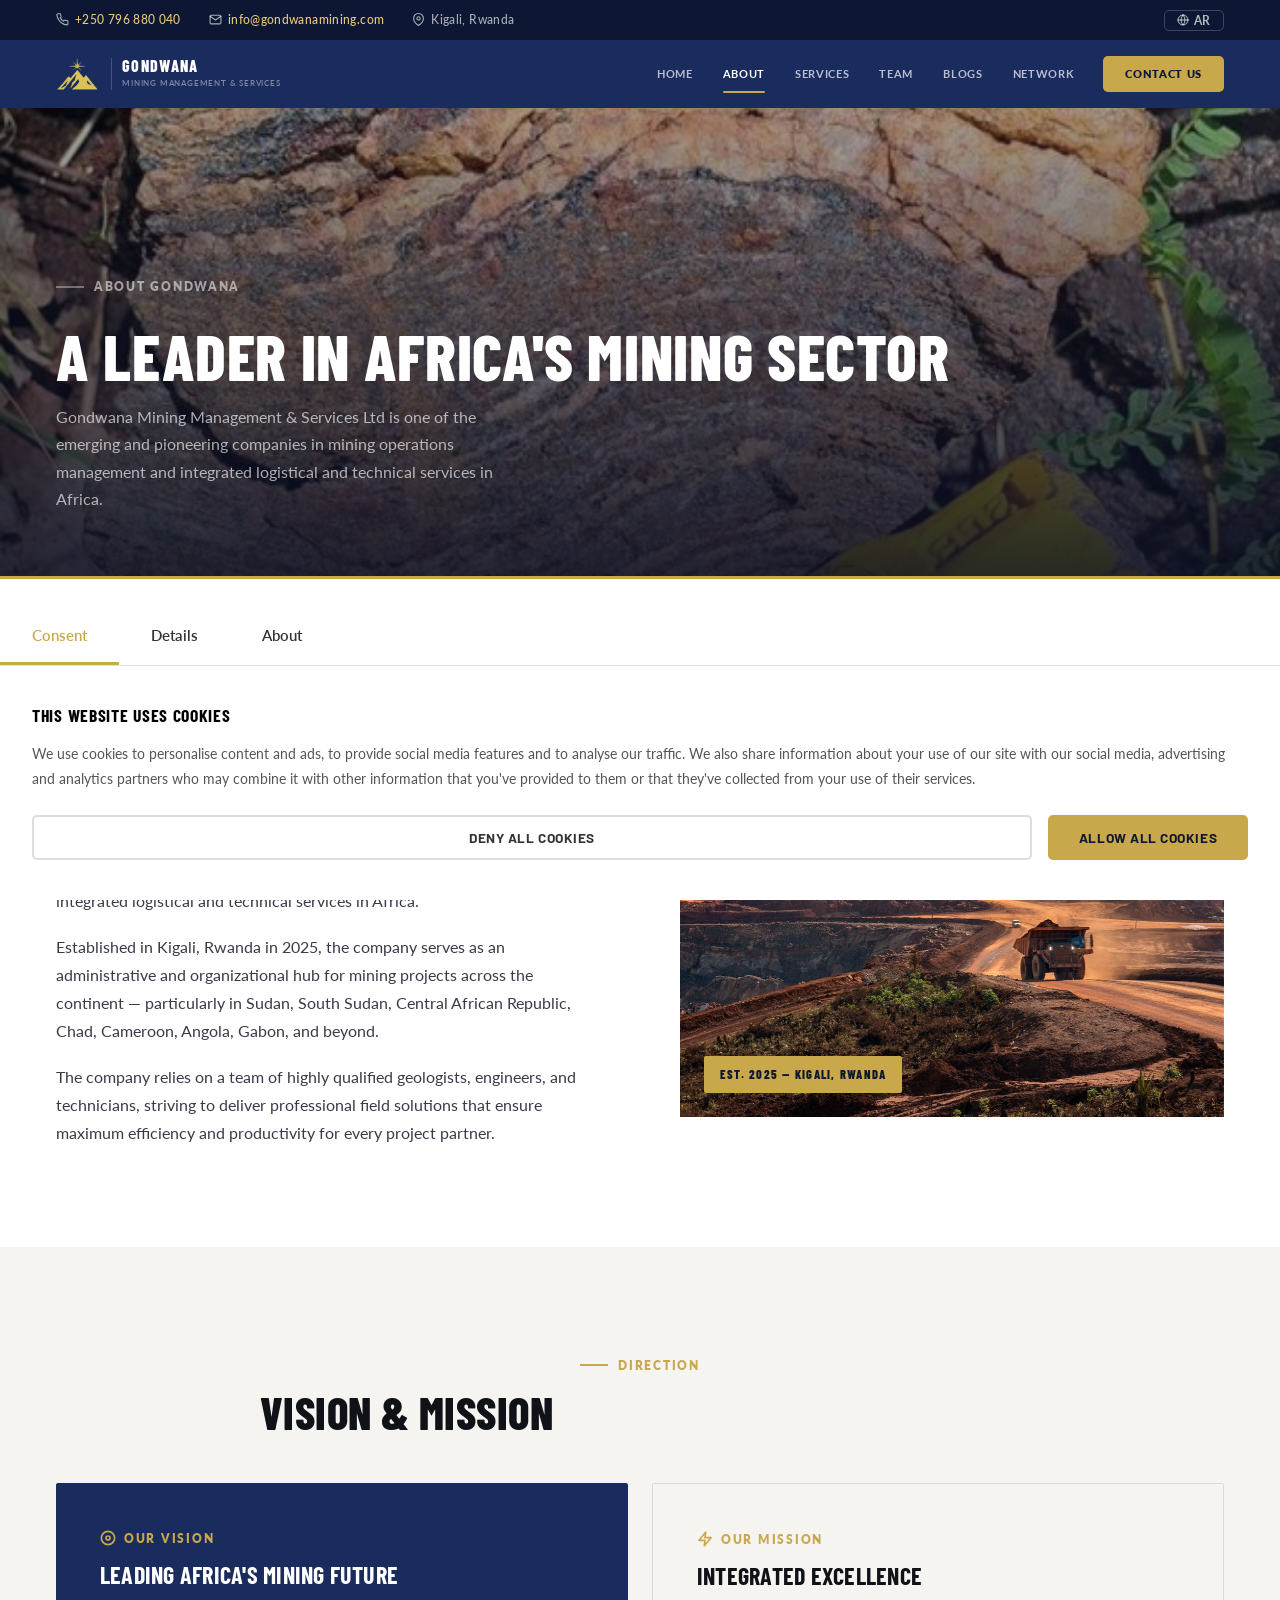
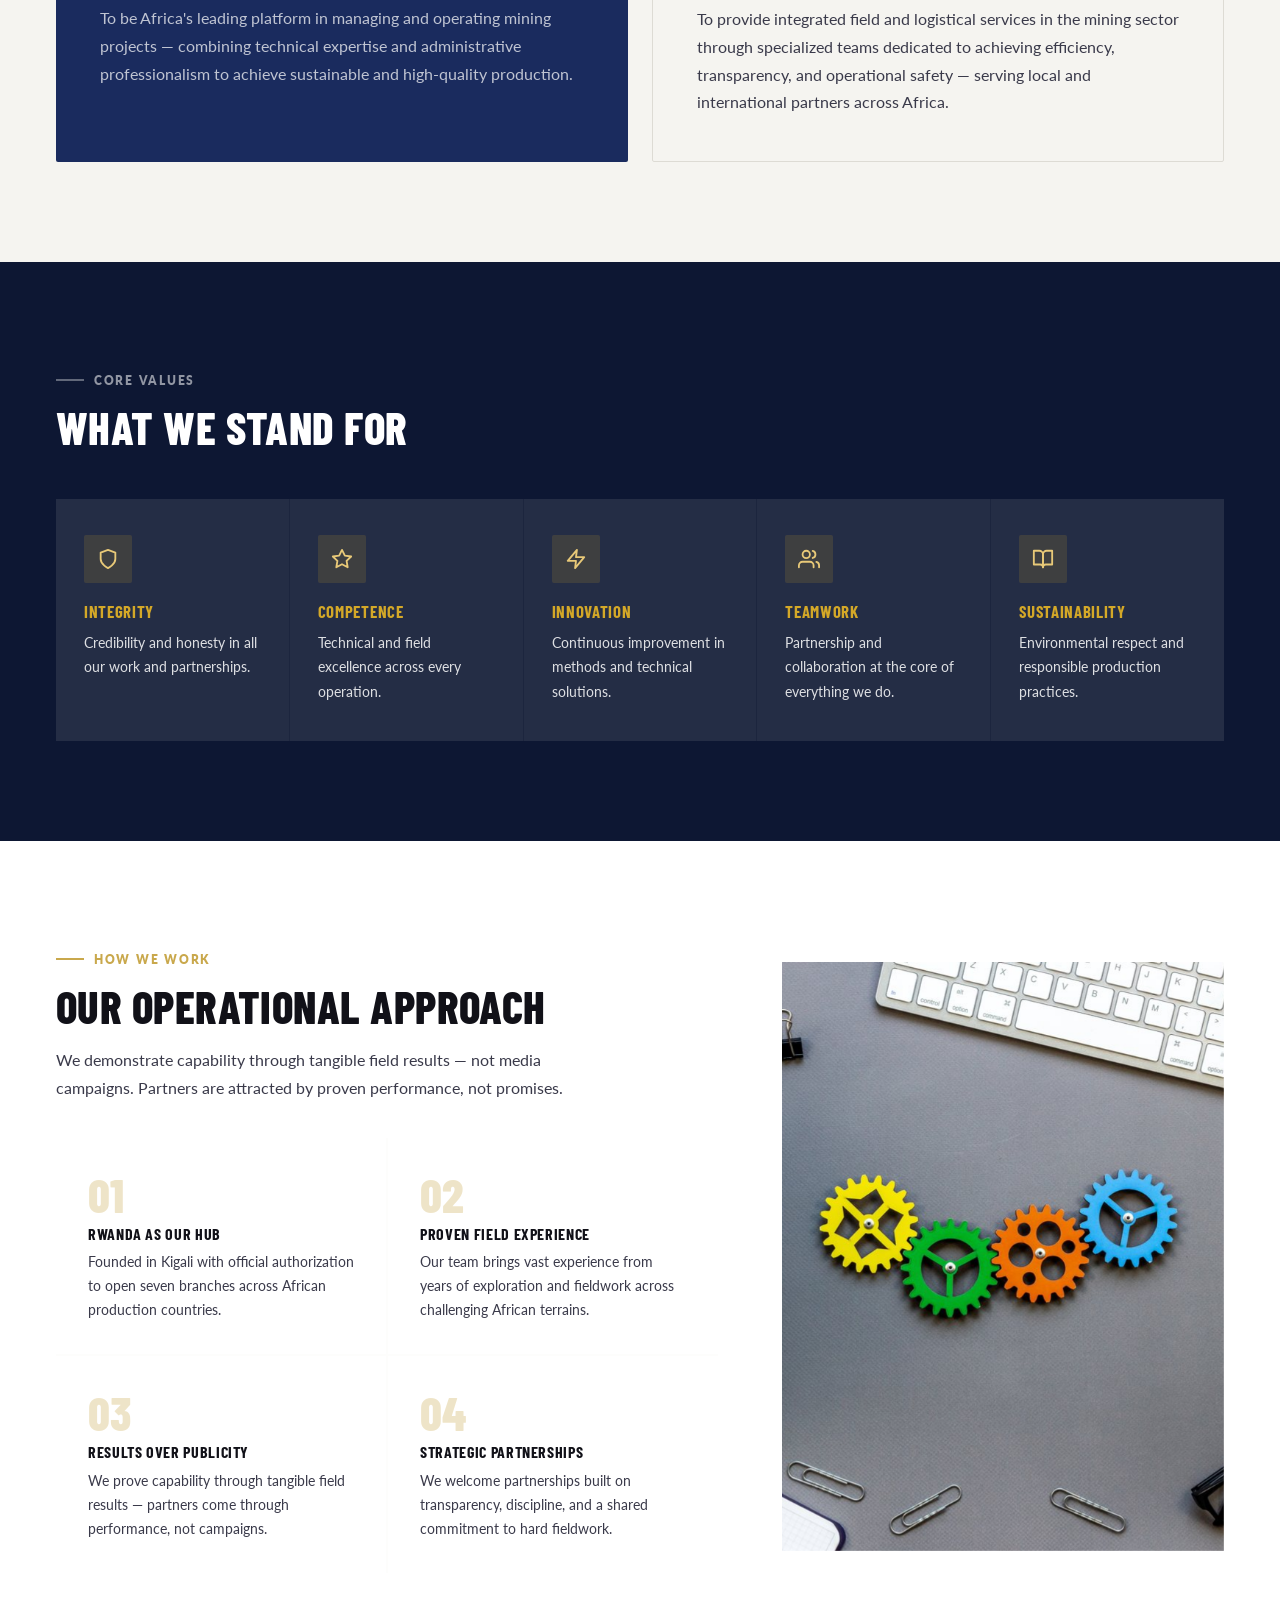
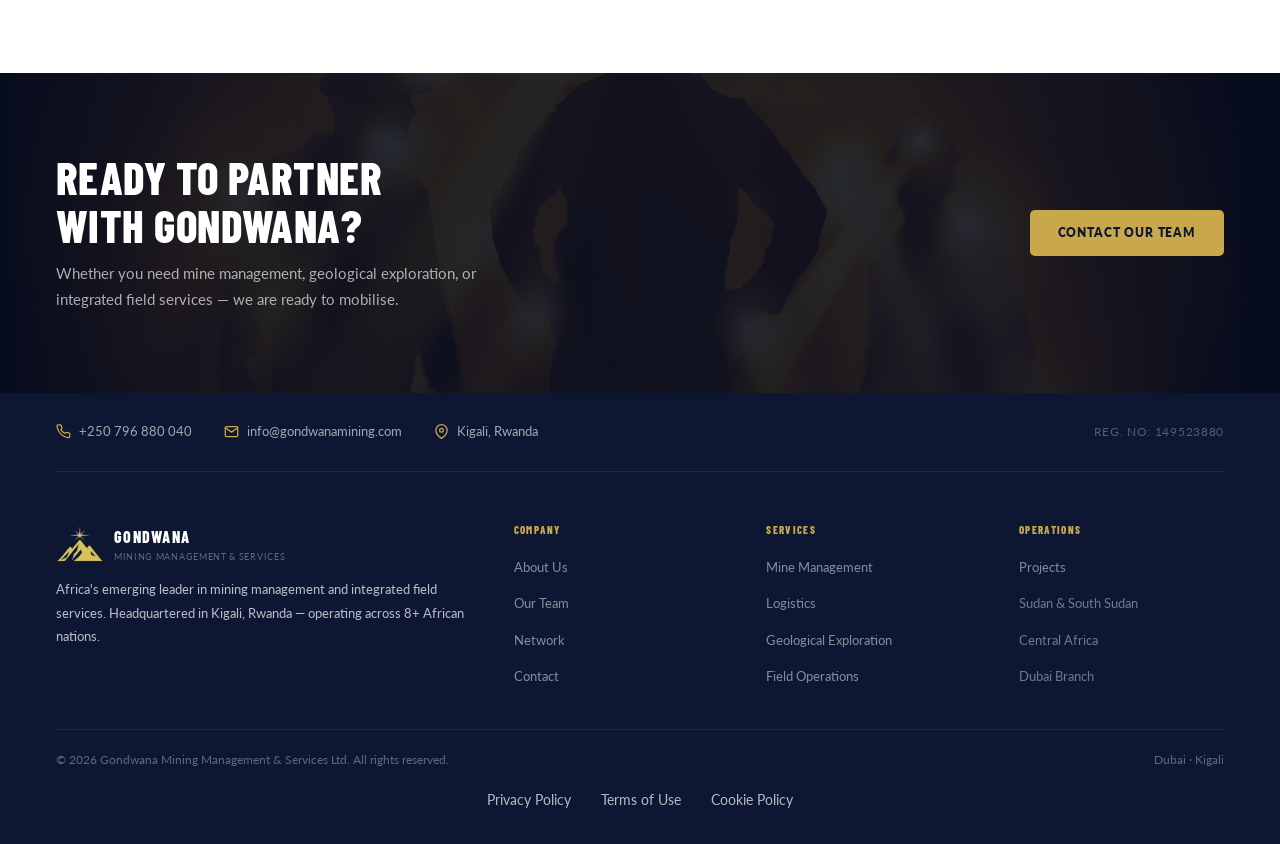
==== commit 1fb14a96: "Update footer locations order Change footer location text from 'Kigali · Dubai' to 'Dubai · Kigali' " ====
--- a/about.html
+++ b/about.html
@@ -331,7 +331,7 @@
     </div>
     <div class="footer-bottom" style="flex-wrap:wrap;gap:20px;">
       <span data-i18n="footer.copyright">&copy; 2026 Gondwana Mining Management &amp; Services Ltd. All rights reserved.</span>
-      <span data-i18n="footer.locations">Kigali &middot; Dubai</span>
+      <span data-i18n="footer.locations">Dubai &middot; Kigali</span>
       <div style="width:100%;text-align:center;font-size:0.85rem;color:rgba(255,255,255,.5);"><a href="privacy.html" style="color:rgba(255,255,255,.7);text-decoration:none;margin:0 15px;">Privacy Policy</a><a href="terms.html" style="color:rgba(255,255,255,.7);text-decoration:none;margin:0 15px;">Terms of Use</a><a href="cookie-policy.html" style="color:rgba(255,255,255,.7);text-decoration:none;margin:0 15px;">Cookie Policy</a></div>
     </div>
   </div>
--- a/css/style.css
+++ b/css/style.css
@@ -27,6 +27,20 @@
 .rtl-mode .section-sub,
 .rtl-mode .reveal[style*="text-align:center"] {
   text-align:center !important;
+}
+
+.rtl-mode .cta-cards-grid > div {
+  text-align: right !important;
+  direction: rtl;
+}
+
+body.rtl .cta-cards-grid > div {
+  text-align: right !important;
+  direction: rtl;
+}
+
+.cta-cards-grid > div {
+  text-align: left;
 }
 
 .rtl-mode body, .rtl-mode * { direction: rtl; }
@@ -115,8 +129,8 @@
 body.rtl .hero-eyebrow::before{display:none;}
 body.rtl .hero-eyebrow::after{content:'';display:block;width:32px;height:2px;background:var(--gold);}
 .hero h1{font-size:clamp(2.8rem,6vw,4.5rem);font-weight:800;color:var(--white);line-height:1.0;max-width:820px;margin-bottom:24px;text-transform:uppercase;}
-.hero-sub{font-size:1.08rem;color:rgba(255,255,255,.72);max-width:520px;line-height:1.72;margin-bottom:40px;font-weight:400;}
-.hero-actions{display:flex;gap:14px;flex-wrap:wrap;margin-bottom:64px;}
+.hero-sub{font-size:1.08rem;color:rgba(255,255,255,.72);max-width:520px;line-height:1.72;margin-bottom:24px;font-weight:400;}
+.hero-actions{display:flex;gap:14px;flex-wrap:wrap;margin-bottom:40px;}
 .hero-actions .btn{width:215px;justify-content:center;}
 .hero-stats{display:flex;gap:48px;border-top:1px solid rgba(255,255,255,.14);padding-top:32px;flex-wrap:wrap;}
 .stat{display:flex;flex-direction:column;gap:4px;}
@@ -333,6 +347,9 @@
 .mt-8{margin-top:8px;} .mt-16{margin-top:16px;} .mt-24{margin-top:24px;} .mt-32{margin-top:32px;} .mt-48{margin-top:48px;}
 
 /* RESPONSIVE */
+@media(min-width:1101px){
+  .hero-actions{margin-bottom:64px;}
+}
 @media(max-width:1100px){
   .cards-4{grid-template-columns:repeat(2,1fr);}
   .cards-5{grid-template-columns:repeat(3,1fr);}
